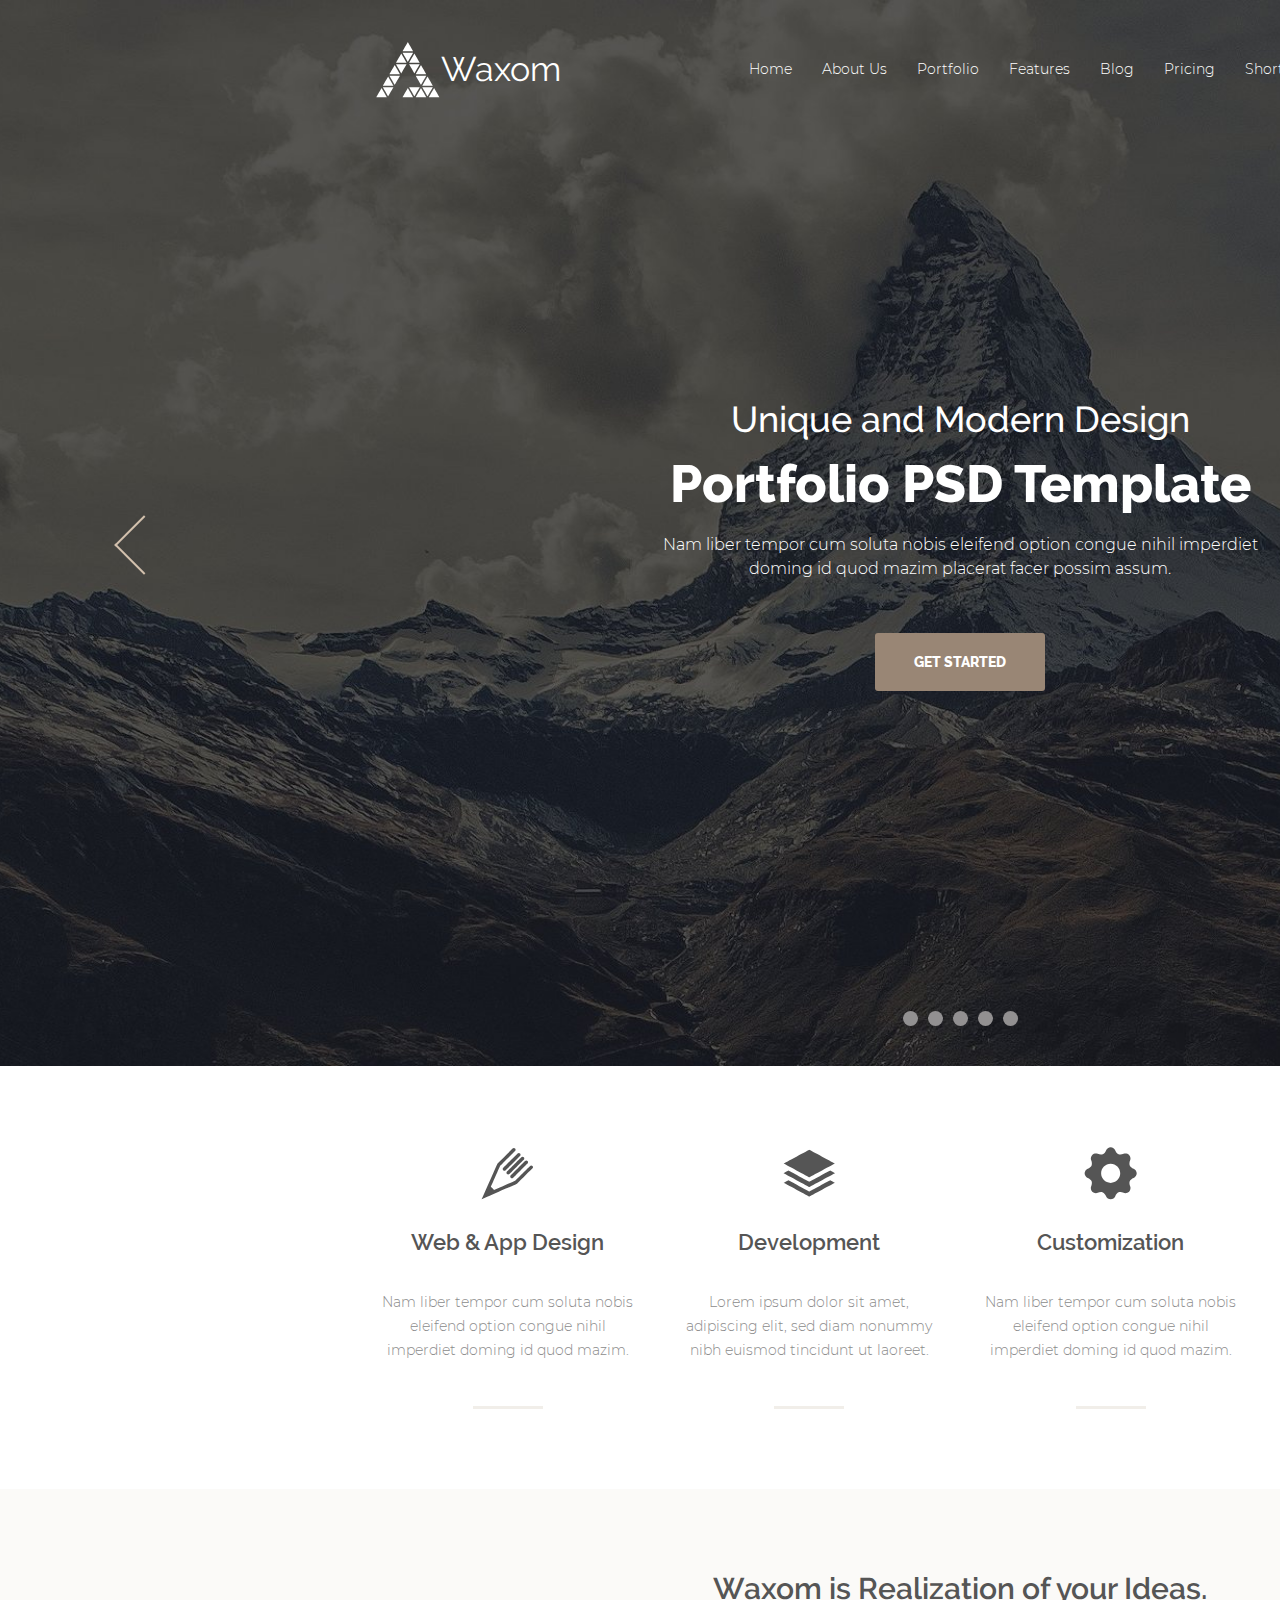
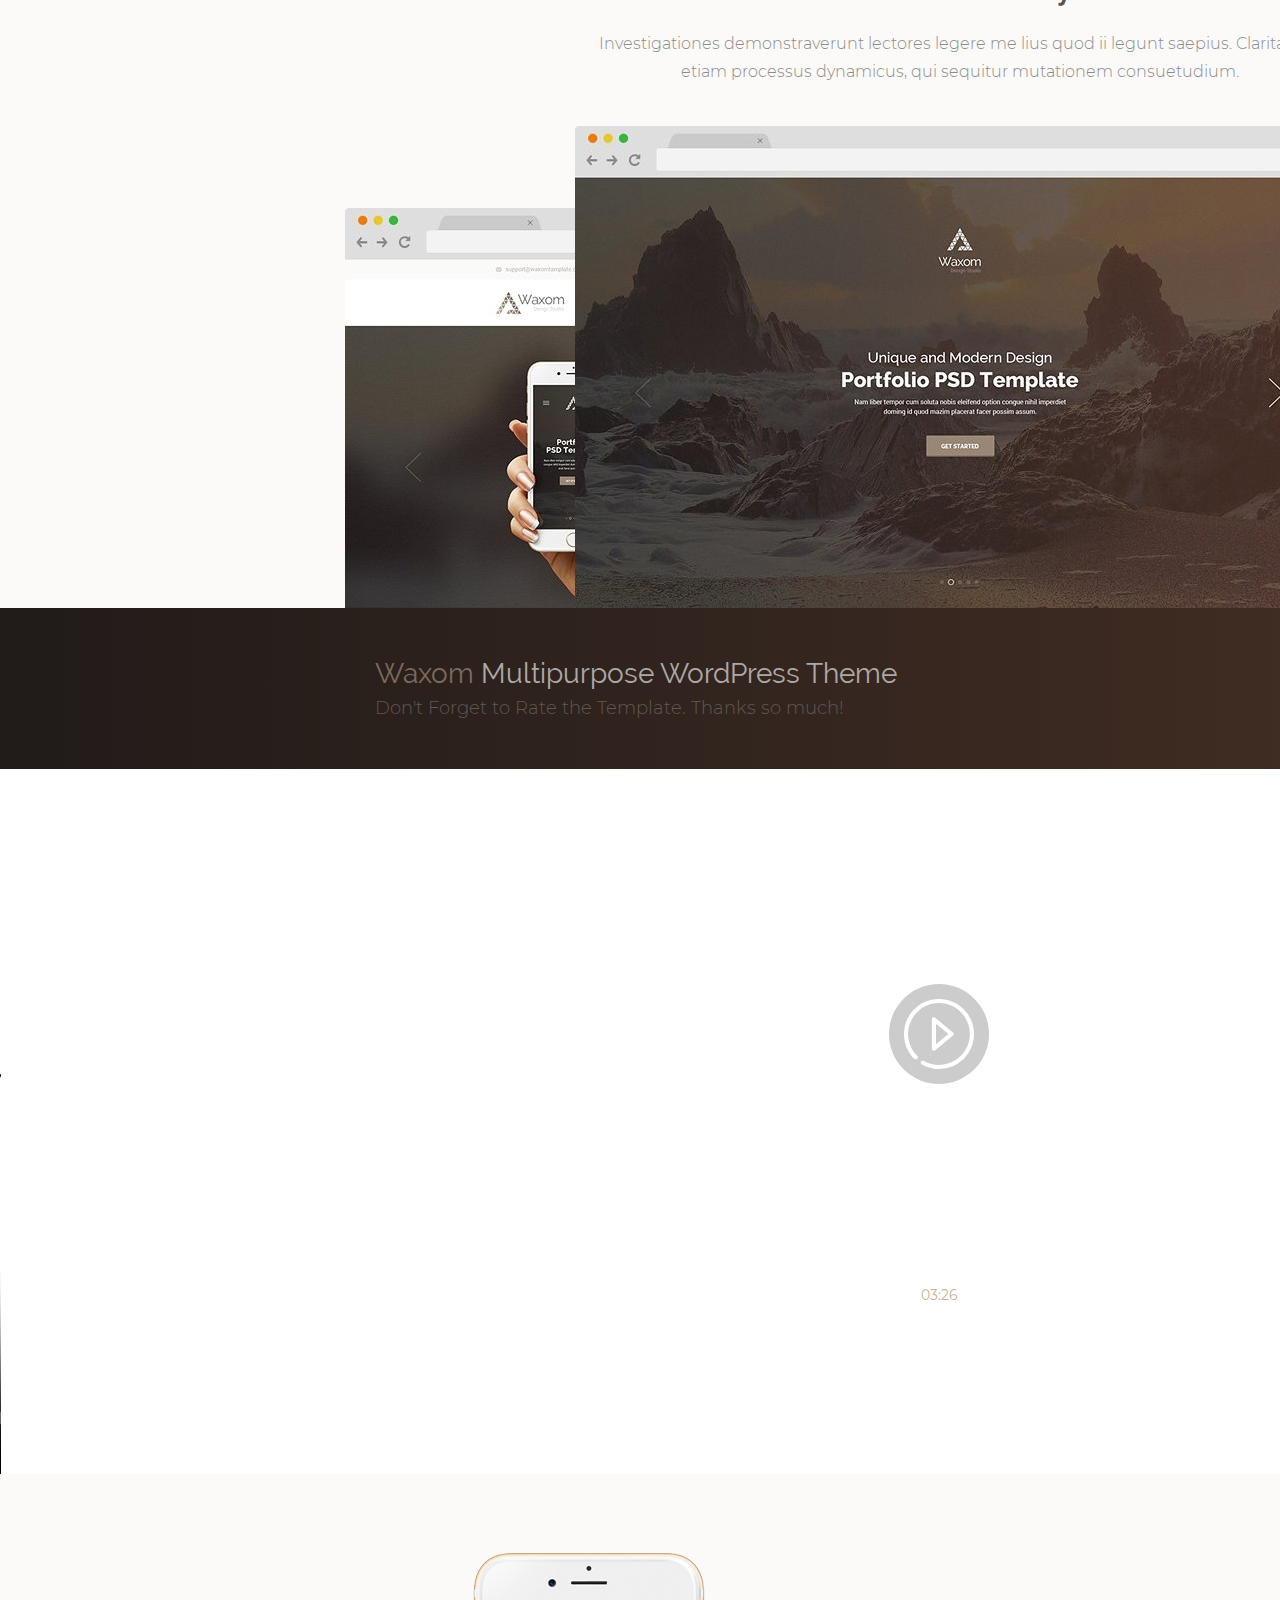
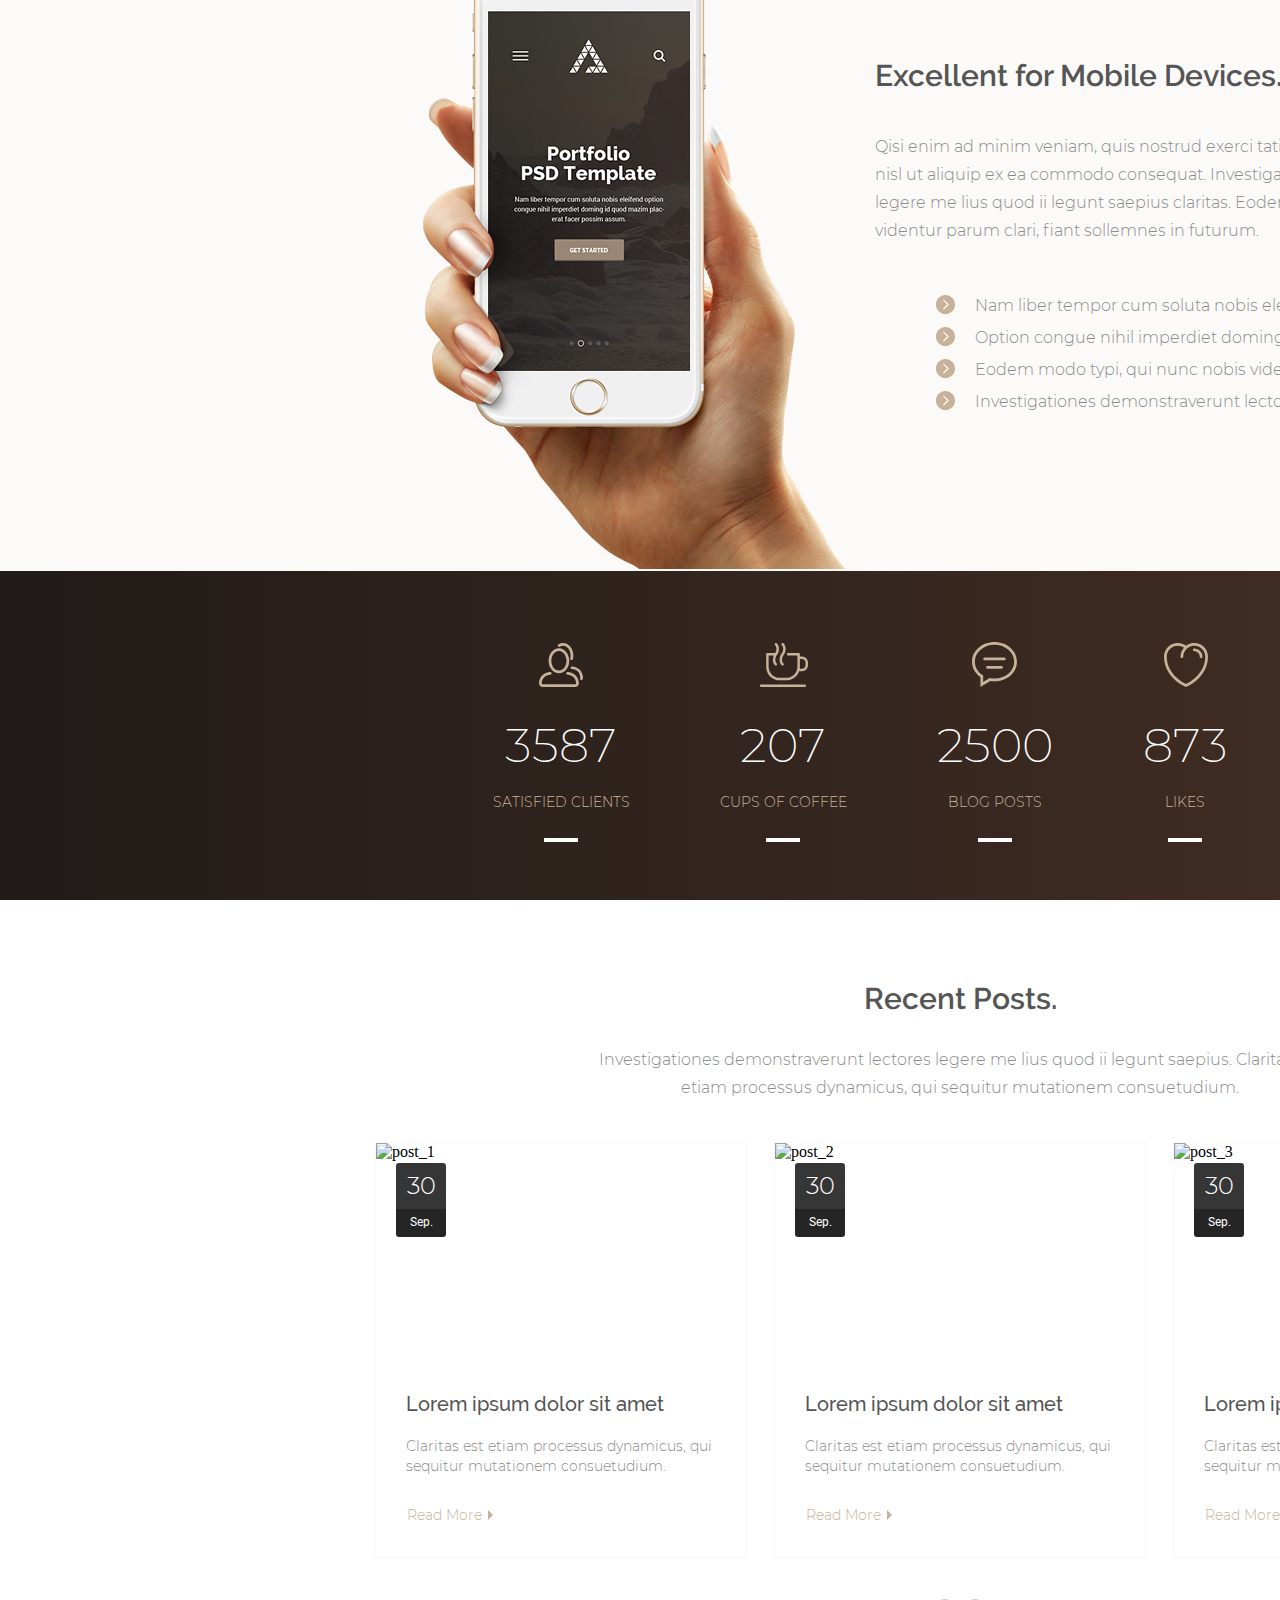
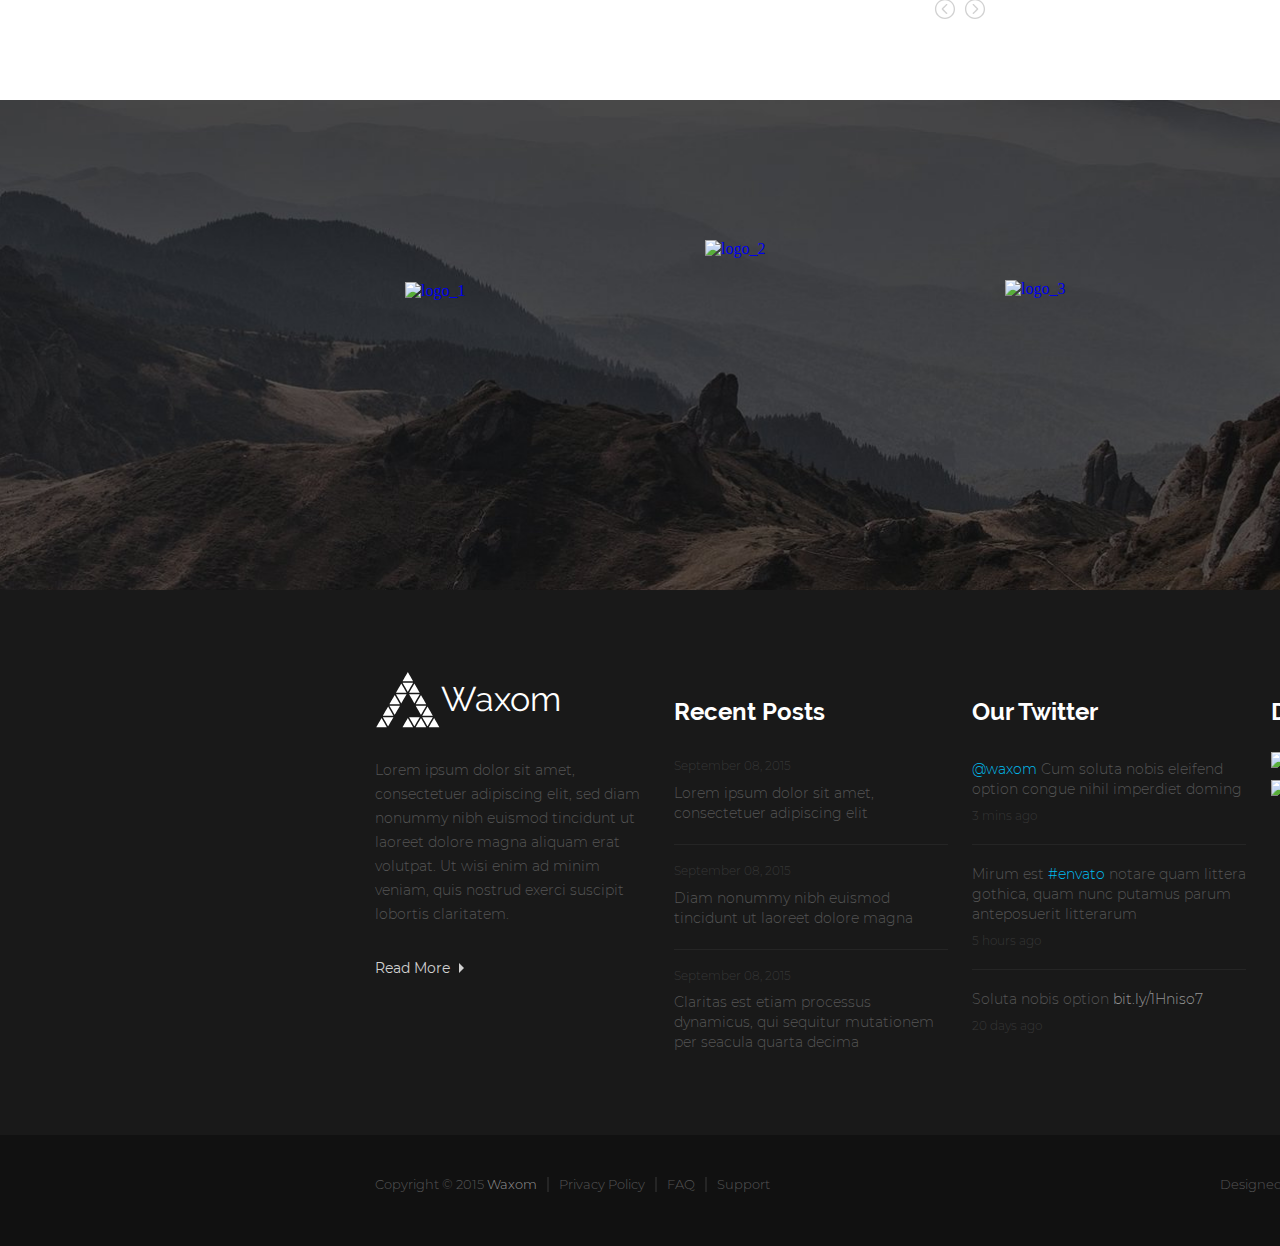
==== final_project/index.html @ 594fbe0d "hw_07 add block <main-video>" ====
<!DOCTYPE html>
<html lang="en">
<head>
    <meta charset="UTF-8">
    <meta name="viewport" content="width=device-width, initial-scale=1.0">
    <title>Waxom</title>
    <link rel="stylesheet" href="css/normalize.css">
    <link rel="stylesheet" href="css/all.min.css">    
    <link rel="stylesheet" href="css/style.css">       

</head>
<body>
    <header class="header">
        <section class="header_inner">
            <a href="index.html" class="header_inner_logo">
                <svg class="header_inner_logo_icon" xmlns="http://www.w3.org/2000/svg"
                    xmlns:xlink="http://www.w3.org/1999/xlink"
                    width="66" height="59 "  viewBox="0 0 66 59">
                    <path 
                    d="M38.107788,12.713295 C38.107788,12.713295 27.60028,12.713295 27.60028,12.713295 C27.60028,12.713295 32.854034,21.904587 32.854034,21.904587 C32.854034,21.904587 38.107788,12.713295 38.107788,12.713295 ZM26.286285,13.47979 C26.286285,13.47979 21.03241,22.671082 21.03241,22.671082 C21.03241,22.671082 31.54004,22.671082 31.54004,22.671082 C31.54004,22.671082 26.286285,13.47979 26.286285,13.47979 ZM44.67566,22.671082 C44.67566,22.671082 39.42169,13.47979 39.42169,13.47979 C39.42169,13.47979 34.16806,22.671082 34.16806,22.671082 C34.16806,22.671082 44.67566,22.671082 44.67566,22.671082 ZM34.16806,24.201576 C34.16806,24.201576 39.42169,33.38955 39.42169,33.38955 C39.42169,33.38955 44.67566,24.201576 44.67566,24.201576 C44.67566,24.201576 34.16806,24.201576 34.16806,24.201576 ZM21.03241,24.201576 C21.03241,24.201576 26.286285,33.38955 26.286285,33.38955 C26.286285,33.38955 31.54004,24.201576 31.54004,24.201576 C31.54004,24.201576 21.03241,24.201576 21.03241,24.201576 ZM14.464661,34.15396 C14.464661,34.15396 24.971344,34.15396 24.971344,34.15396 C24.971344,34.15396 19.718384,24.966827 19.718384,24.966827 C19.718384,24.966827 14.464661,34.15396 14.464661,34.15396 ZM51.243317,34.15396 C51.243317,34.15396 45.989685,24.966827 45.989685,24.966827 C45.989685,24.966827 40.73764,34.15396 40.73764,34.15396 C40.73764,34.15396 51.243317,34.15396 51.243317,34.15396 ZM32.854034,1.9935837 C32.854034,1.9935837 27.60028,11.184044 27.60028,11.184044 C27.60028,11.184044 38.107788,11.184044 38.107788,11.184044 C38.107788,11.184044 32.854034,1.9935837 32.854034,1.9935837 ZM45.989685,44.874092 C45.989685,44.874092 51.243317,35.68612 51.243317,35.68612 C51.243317,35.68612 40.73764,35.68612 40.73764,35.68612 C40.73764,35.68612 45.989685,44.874092 45.989685,44.874092 ZM19.718384,44.874092 C19.718384,44.874092 24.971344,35.68612 24.971344,35.68612 C24.971344,35.68612 14.464661,35.68612 14.464661,35.68612 C14.464661,35.68612 19.718384,44.874092 19.718384,44.874092 ZM7.897003,45.64142 C7.897003,45.64142 18.403687,45.64142 18.403687,45.64142 C18.403687,45.64142 13.150757,36.45096 13.150757,36.45096 C13.150757,36.45096 7.897003,45.64142 7.897003,45.64142 ZM57.811096,45.64142 C57.811096,45.64142 52.557343,36.45096 52.557343,36.45096 C52.557343,36.45096 47.303345,45.64142 47.303345,45.64142 C47.303345,45.64142 57.811096,45.64142 57.811096,45.64142 ZM47.303345,47.171913 C47.303345,47.171913 52.557343,56.359047 52.557343,56.359047 C52.557343,56.359047 57.811096,47.171913 57.811096,47.171913 C57.811096,47.171913 47.303345,47.171913 47.303345,47.171913 ZM34.16806,47.171913 C34.16806,47.171913 39.42169,56.359047 39.42169,56.359047 C39.42169,56.359047 44.67566,47.171913 44.67566,47.171913 C44.67566,47.171913 34.16806,47.171913 34.16806,47.171913 ZM13.150757,56.359047 C13.150757,56.359047 18.403687,47.171913 18.403687,47.171913 C18.403687,47.171913 7.897003,47.171913 7.897003,47.171913 C7.897003,47.171913 13.150757,56.359047 13.150757,56.359047 ZM1.3310547,57.127625 C1.3310547,57.127625 11.835815,57.127625 11.835815,57.127625 C11.835815,57.127625 6.582062,47.93924 6.582062,47.93924 C6.582062,47.93924 1.3310547,57.127625 1.3310547,57.127625 ZM27.60028,57.127625 C27.60028,57.127625 38.107788,57.127625 38.107788,57.127625 C38.107788,57.127625 32.854034,47.93924 32.854034,47.93924 C32.854034,47.93924 27.60028,57.127625 27.60028,57.127625 ZM40.73764,57.127625 C40.73764,57.127625 51.243317,57.127625 51.243317,57.127625 C51.243317,57.127625 45.989685,47.93924 45.989685,47.93924 C45.989685,47.93924 40.73764,57.127625 40.73764,57.127625 ZM59.12509,47.93924 C59.12509,47.93924 53.873047,57.127625 53.873047,57.127625 C53.873047,57.127625 64.377014,57.127625 64.377014,57.127625 C64.377014,57.127625 59.12509,47.93924 59.12509,47.93924 Z"/>
                </svg>               
                <span class="header_inner_logo_name">Waxom</span>
            </a>
            <nav class="header_inner_menu">
                <a href="index.html" class="header_inner_menu_item">Home</a>
                <a href="#" class="header_inner_menu_item">About Us</a>
                <a href="#" class="header_inner_menu_item">Portfolio</a>
                <a href="#" class="header_inner_menu_item">Features</a>
                <a href="#" class="header_inner_menu_item">Blog</a>
                <a href="#" class="header_inner_menu_item">Pricing</a>
                <a href="#" class="header_inner_menu_item">Shortcodes</a>
                <a href="#" class="header_inner_menu_item">Contact</a>
                <button class="header_inner_menu_cart"></button>
                
                <form class="header_inner_search" action="search" method="get">
                    <label class="header_inner_search_label" for="search"></label>
                    <input class="header_inner_search_field" type="search">
                </form>                
                              
            </nav>
        </section>
        <section class="carusel">
            <div class="carusel_inner">
                <a class="carusel_btn btn_left" href="#"></a>
                <div class="carusel_info">
                    <span class="carusel_subtitle">Unique and Modern Design</span>
                    <span class="carusel_title">Portfolio PSD Template</span>
                    <p class="carusel_text">Nam liber tempor cum soluta nobis eleifend option congue nihil imperdiet doming id quod mazim placerat facer possim assum.</p>
                    <a class="btn" href="#" target="_blanc">Get Started</a> 
                </div>
                <a class="carusel_btn btn_right" href="#"></a>           
                <div class="carusel_pagination">
                    <a href="#" class="carusel_pagination_item"></a>
                    <a href="#" class="carusel_pagination_item"></a>
                    <a href="#" class="carusel_pagination_item"></a>
                    <a href="#" class="carusel_pagination_item"></a>
                    <a href="#" class="carusel_pagination_item"></a>
                </div>
            </div>
        </section>
    </header>
    <main class="main">
        <section class="servises">
            <div class="servises_item"> 
                <svg class="servises_item_icon" xmlns="http://www.w3.org/2000/svg"
                     xmlns:xlink="http://www.w3.org/1999/xlink"
                     width="51" height="51"  viewBox="0 0 51 51">
                     <path d="M48.66797,18.469604 C48.043335,17.84729 47.039368,17.84729 46.419556,18.469604 C46.419556,18.469604 32.573364,32.313965 32.573364,32.313965 C32.573364,32.313965 13.105682,40.886597 13.105682,40.886597 C13.105682,40.886597 10.106628,37.88794 10.106628,37.88794 C10.106628,37.88794 18.683075,18.422241 18.683075,18.422241 C18.683075,18.422241 32.526978,4.5755615 32.526978,4.5755615 C33.148193,3.954834 33.148193,2.9499512 32.526978,2.3271484 C31.903992,1.7056885 30.898376,1.7056885 30.278564,2.3271484 C30.278564,2.3271484 16.010864,16.59143 16.010864,16.59143 C16.010864,16.59143 1.5342102,49.4635 1.5342102,49.4635 C1.5342102,49.4635 34.401733,34.98523 34.401733,34.98523 C34.401733,34.98523 48.66797,20.717163 48.66797,20.717163 C49.289185,20.099854 49.289185,19.090332 48.66797,18.469604 ZM28.49524,29.466064 C28.805054,29.773438 29.211182,29.931396 29.620056,29.931396 C30.027588,29.931396 30.433655,29.773438 30.745117,29.466064 C30.745117,29.466064 44.07672,16.134033 44.07672,16.134033 C44.699585,15.510498 44.699585,14.505493 44.07672,13.884766 C43.453796,13.260376 42.44983,13.260376 41.826904,13.884766 C41.826904,13.884766 28.49524,27.21643 28.49524,27.21643 C27.875427,27.836304 27.875427,28.843262 28.49524,29.466064 ZM25.015076,25.985474 C25.326477,26.293335 25.73413,26.449951 26.139954,26.449951 C26.549072,26.449951 26.954956,26.293335 27.264893,25.985474 C27.264893,25.985474 40.598022,12.652588 40.598022,12.652588 C41.219482,12.030273 41.219482,11.023193 40.598022,10.402954 C39.973755,9.780273 38.969788,9.780273 38.348145,10.402954 C38.348145,10.402954 25.015076,23.73462 25.015076,23.73462 C24.393677,24.35437 24.393677,25.36438 25.015076,25.985474 ZM21.53415,22.50232 C21.844849,22.813599 22.253052,22.96814 22.65921,22.96814 C23.065002,22.96814 23.473236,22.813599 23.783936,22.50232 C23.783936,22.50232 37.116516,9.172363 37.116516,9.172363 C37.73944,8.547607 37.73944,7.5422363 37.116516,6.9223633 C36.49524,6.29834 35.489502,6.29834 34.86664,6.9223633 C34.86664,6.9223633 21.53415,20.253174 21.53415,20.253174 C20.913513,20.873413 20.913513,21.882935 21.53415,22.50232 Z"/>
                </svg>               
                <span class="servises_item_title">Web & App Design</span>
                <p class="servises_item_text">Nam liber tempor cum soluta nobis eleifend option congue nihil imperdiet doming id quod mazim.</p>
            </div>
            <div class="servises_item dev">  
                <svg class="servises_item_icon" xmlns="http://www.w3.org/2000/svg"
                     xmlns:xlink="http://www.w3.org/1999/xlink"
                     width="46" height="42"  viewBox="0 0 46 42">
                     <path 
                     d="M22.850525,1.1054688 C22.850525,1.1054688 1.4135742,12.665649 1.4135742,12.665649 C1.4135742,12.665649 22.850525,24.22705 22.850525,24.22705 C22.850525,24.22705 44.287354,12.665649 44.287354,12.665649 C44.287354,12.665649 22.850525,1.1054688 22.850525,1.1054688 ZM22.850525,27.957764 C22.850525,27.957764 5.3987427,18.547974 5.3987427,18.547974 C5.3987427,18.547974 1.4135742,20.696655 1.4135742,20.696655 C1.4135742,20.696655 22.850525,32.253418 22.850525,32.253418 C22.850525,32.253418 44.287354,20.696655 44.287354,20.696655 C44.287354,20.696655 40.302307,18.547974 40.302307,18.547974 C40.302307,18.547974 22.850525,27.957764 22.850525,27.957764 ZM22.850525,35.98462 C22.850525,35.98462 5.3987427,26.57312 5.3987427,26.57312 C5.3987427,26.57312 1.4135742,28.720459 1.4135742,28.720459 C1.4135742,28.720459 22.850525,40.283203 22.850525,40.283203 C22.850525,40.283203 44.287354,28.720459 44.287354,28.720459 C44.287354,28.720459 40.302307,26.57312 40.302307,26.57312 C40.302307,26.57312 22.850525,35.98462 22.850525,35.98462 Z"/>
                </svg>              
                <span class="servises_item_title">Development</span>
                <p class="servises_item_text">Lorem ipsum dolor sit amet, adipiscing elit, sed diam nonummy nibh euismod tincidunt ut laoreet.</p>
            </div>
            <div class="servises_item custom">   
                <svg  class="servises_item_icon" xmlns="http://www.w3.org/2000/svg"
                     xmlns:xlink="http://www.w3.org/1999/xlink"
                     width="46" height="46"  viewBox="0 0 46 46">
                     <path d="M44.927124,22.849976 C44.927124,21.229736 43.76062,19.500732 42.321655,18.993042 C40.881714,18.483276 39.486572,17.23523 39.0813,16.25061 C38.675293,15.268921 38.78076,13.395752 39.4364,12.016846 C40.092407,10.637573 39.694946,8.590698 38.549683,7.442871 C37.404175,6.296631 35.35681,5.9014893 33.976685,6.557495 C32.597412,7.2143555 30.726929,7.321533 29.74585,6.914795 C28.764893,6.5097656 27.517456,5.1121826 27.005127,3.6730957 C26.493408,2.2340088 24.763916,1.0670166 23.143677,1.0670166 C21.523071,1.0670166 19.79419,2.2340088 19.281982,3.6730957 C18.770142,5.1121826 17.522217,6.508911 16.54126,6.914795 C15.559692,7.321533 13.689697,7.2143555 12.310425,6.557495 C10.931519,5.9014893 8.883301,6.296631 7.7374268,7.442871 C6.591797,8.590698 6.194824,10.637573 6.85083,12.016846 C7.507202,13.396606 7.61145,15.2664795 7.2039795,16.249878 C6.7960205,17.231567 5.4053955,18.483276 3.9660645,18.993042 C2.5263672,19.500732 1.3598633,21.229736 1.3598633,22.849976 C1.3598633,24.470703 2.5263672,26.198853 3.9660645,26.710693 C5.4053955,27.223022 6.7978516,28.474243 7.2058105,29.453857 C7.6136475,30.434326 7.507202,32.30432 6.85083,33.683105 C6.194824,35.061523 6.591797,37.10974 7.7374268,38.255127 C8.883301,39.4021 10.930298,39.799316 12.310425,39.142456 C13.69043,38.48645 15.559692,38.38098 16.54126,38.78894 C17.523193,39.196045 18.770142,40.593994 19.281982,42.03235 C19.79419,43.46814 21.523071,44.633423 23.143677,44.633423 C24.763916,44.633423 26.493408,43.46814 27.005127,42.03235 C27.517456,40.593994 28.763062,39.196533 29.744263,38.78601 C30.72522,38.37805 32.597412,38.48645 33.976685,39.142456 C35.355957,39.799316 37.404175,39.4021 38.549683,38.255127 C39.694946,37.10974 40.092407,35.061523 39.4364,33.683105 C38.78076,32.303833 38.673462,30.433105 39.078735,29.453125 C39.484863,28.471802 40.881714,27.223022 42.321655,26.710693 C43.76062,26.198853 44.927124,24.470703 44.927124,22.849976 ZM23.143677,30.841919 C18.723999,30.841919 15.1501465,27.270386 15.1501465,22.858765 C15.1501465,18.440063 18.723999,14.865112 23.143677,14.865112 C27.554443,14.865112 31.127808,18.440063 31.127808,22.858765 C31.127808,27.270386 27.554443,30.841919 23.143677,30.841919 Z"/>
                </svg>             
                <span class="servises_item_title">Customization</span>
                <p class="servises_item_text">Nam liber tempor cum soluta nobis eleifend option congue nihil imperdiet doming id quod mazim.</p>
            </div>
            <div class="servises_item marketing">  
                <svg class="servises_item_icon" xmlns="http://www.w3.org/2000/svg"
                     xmlns:xlink="http://www.w3.org/1999/xlink"
                     width="55" height="38"  viewBox="0 0 55 38">
                     <path d="M9.999756,14.245117 C11.002197,12.187012 13.474487,10.636963 15.741943,10.636963 C15.741943,10.636963 41.94873,10.636963 41.94873,10.636963 C41.94873,10.636963 41.94873,8.983032 41.94873,8.983032 C41.94873,7.6187744 40.841675,6.5008545 39.491333,6.5008545 C39.491333,6.5008545 28.674805,6.5008545 28.674805,6.5008545 C28.674805,6.5008545 28.674805,5.057617 28.674805,5.057617 C28.674805,3.0014648 27.019531,1.3347168 24.990967,1.3347168 C24.990967,1.3347168 18.700562,1.3347168 18.700562,1.3347168 C17.717041,1.3347168 16.793457,1.7227783 16.09375,2.4302979 C15.394165,3.1348877 15.012329,4.062622 15.012329,5.057617 C15.012329,5.057617 15.012329,6.5024414 15.012329,6.5024414 C15.012329,6.5024414 4.1956787,6.5024414 4.1956787,6.5024414 C2.8432617,6.5008545 1.7385254,7.6187744 1.7385254,8.983032 C1.7385254,8.983032 1.7385254,31.14746 1.7385254,31.14746 C1.7385254,31.14746 9.999756,14.245117 9.999756,14.245117 ZM17.469604,5.057617 C17.469604,4.7297363 17.60205,4.4173584 17.832153,4.1831055 C18.062622,3.9449463 18.37207,3.8154297 18.698242,3.8154297 C18.698242,3.8154297 24.988647,3.8154297 24.988647,3.8154297 C25.666992,3.8154297 26.217407,4.369995 26.217407,5.057617 C26.217407,5.057617 26.217407,6.5024414 26.217407,6.5024414 C26.217407,6.5024414 17.469604,6.5024414 17.469604,6.5024414 C17.469604,6.5024414 17.469604,5.057617 17.469604,5.057617 ZM42.921265,34.762695 C42.326294,35.98401 40.728516,36.983643 39.378418,36.983643 C39.378418,36.983643 4.0803223,36.983643 4.0803223,36.983643 C2.7302246,36.983643 2.1116943,35.981567 2.7109375,34.762695 C2.7109375,34.762695 12.203125,15.340698 12.203125,15.340698 C12.796265,14.117554 14.3914795,13.115112 15.741943,13.115112 C15.741943,13.115112 51.039795,13.115112 51.039795,13.115112 C52.39441,13.115112 53.008545,14.117554 52.411377,15.340698 C52.411377,15.340698 42.921265,34.762695 42.921265,34.762695 Z"/>
                </svg>              
                <span class="servises_item_title">Marketing</span>
                <p class="servises_item_text">Nam liber tempor cum soluta nobis eleifend option congue nihil imperdiet doming id quod mazim.</p>
            </div>
        </section>
        <section class="realization">
            <span class="realization_title">Waxom is Realization of your Ideas.</span>
            <p class="realization_text">Investigationes demonstraverunt lectores legere me lius quod ii legunt saepius. Claritas est etiam processus dynamicus, qui sequitur mutationem consuetudium.</p>
            <div class="realization_screen">
                <img class="realization_screen_item screen_left" src="img/realisation_left.jpg" alt="screen_1" width="770" height="400">
                <img class="realization_screen_item screen_center" src="img/realisation_center.jpg" alt="screen_2"width="770" height="482">
                <img class="realization_screen_item screen_right" src="img/realisation_right.jpg" alt="screen_3"width="770" height="400">
            </div>
        </section>
        <aside class="aside">
            <div class="aside_info">
                <span class="aside_info_title"> <span class="aside_info_title_name"> Waxom </span>  Multipurpose WordPress Theme</span>
                <span class="aside_info_suptitle">Don't Forget to Rate the Template. Thanks so much!</span>
            </div>
            <a class="button" href="#" target="_blank">Purchase Now</a>
        </aside>

        

        <section class="video">
            <video class="video-play" loop controls poster="/img/bg_video.jpg" src="/video/video_waxom_1.mp4" width="1920" height="705"></video>
            <div class="video-info">
                <button class="video-info-play-btn">
                    <svg class="video-info-play-btn-icon"
                         xmlns="http://www.w3.org/2000/svg"
                         xmlns:xlink="http://www.w3.org/1999/xlink"
                         width="70" height="70">
                      <path d="M31.253,18.653 L48.967,33.415 C49.437,33.807 49.709,34.386 49.709,34.997 C49.709,35.609 49.437,36.188 48.967,36.580 L31.253,51.343 C30.876,51.657 30.407,51.820 29.934,51.820 C29.638,51.820 29.339,51.755 29.060,51.626 C28.337,51.287 27.874,50.559 27.874,49.760 L27.874,20.235 C27.874,19.436 28.337,18.708 29.060,18.370 C29.783,18.030 30.640,18.141 31.253,18.653 ZM31.994,45.362 L44.431,34.997 L31.994,24.633 L31.994,45.362 ZM59.759,59.759 C53.033,66.484 44.026,69.998 34.937,69.998 C29.072,69.999 23.173,68.536 17.831,65.528 C16.839,64.970 16.488,63.713 17.046,62.722 C17.604,61.731 18.860,61.379 19.852,61.938 C31.870,68.703 47.082,66.611 56.845,56.845 C68.892,44.798 68.892,25.197 56.845,13.150 C44.798,1.101 25.196,1.102 13.150,13.150 C1.104,25.197 1.104,44.798 13.150,56.845 C13.955,57.650 13.955,58.954 13.150,59.759 C12.347,60.563 11.042,60.563 10.237,59.759 C-3.416,46.105 -3.416,23.890 10.237,10.236 C23.891,-3.416 46.104,-3.417 59.759,10.236 C73.412,23.890 73.412,46.105 59.759,59.759 Z"/>
                    </svg>
                  </button>
                <span class="video-info-title">Waxom Video Presentation</span>
                <p class="video-info-text">Investigationes demonstraverunt lectores legere me lius quod ii legunt saepius, qui sequitur mutationem consuetudium.</p>
                <span class="video-info-time">03:26</span>
            </div>
        </section>

        <section class="mobile">
            <span class="mobile-title">Excellent for Mobile Devices.</span>
            <p class="mobile-text">Qisi enim ad minim veniam, quis nostrud exerci tation ullamcorper suscipit lobortis nisl ut aliquip ex ea commodo consequat. Investigationes demonstraverunt lectores legere me lius quod ii legunt saepius claritas. Eodem modo typi, qui nunc nobis videntur parum clari, fiant sollemnes in futurum.</p>
            <ul class="mobile-list">
                <li class="mobile-list-item">Nam liber tempor cum soluta nobis eleifend option;</li>
                <li class="mobile-list-item">Option congue nihil imperdiet doming id quod mazim placerat facer;</li>
                <li class="mobile-list-item">Eodem modo typi, qui nunc nobis videntur parum futurum;</li>
                <li class="mobile-list-item">Investigationes demonstraverunt lectores</li>
            </ul>
        </section>

        <section class="count">
            <div class="count-item">
                <svg xmlns="http://www.w3.org/2000/svg"
                     xmlns:xlink="http://www.w3.org/1999/xlink"
                     width="46" height="47"  viewBox="0 0 46 47">
                     <path fill-rule="evenodd"  fill="#c7b299"
                     d="M20.937439,32.24951 C26.625366,32.24951 31.249939,26.620605 31.249939,19.702637 C31.249939,12.783691 26.625366,7.15625 20.937439,7.15625 C18.12439,7.15625 15.497803,8.501953 13.542847,10.943848 C11.660156,13.297852 10.623535,16.408203 10.624939,19.702637 C10.624939,26.62207 15.250183,32.24951 20.937439,32.24951 ZM20.937439,9.905762 C25.10675,9.905762 28.499939,14.300293 28.499939,19.702637 C28.499939,25.105957 25.10675,29.5 20.937439,29.5 C16.768127,29.5 13.374939,25.105957 13.372192,19.702637 C13.372192,14.300293 16.76538,9.905762 20.937439,9.905762 ZM29.598328,30.875 C28.838318,30.875 28.223328,31.489746 28.223328,32.24951 C28.223328,33.009766 28.838318,33.625 29.598328,33.625 C34.29944,33.625 38.125,37.450195 38.125,42.152832 C38.125,42.75537 37.6308,43.25 37.023804,43.25 C37.023804,43.25 4.8483276,43.25 4.8483276,43.25 C4.243469,43.25 3.749878,42.7583 3.749878,42.152832 C3.749878,37.450195 7.5741577,33.625 12.273804,33.625 C13.033936,33.625 13.648804,33.009766 13.648804,32.24951 C13.648804,31.489746 13.033936,30.875 12.273804,30.875 C6.057495,30.875 1.0,35.934082 1.0,42.152832 C1.0,44.274414 2.7268066,45.99951 4.8483276,45.99951 C4.8483276,45.99951 37.023804,45.99951 37.023804,45.99951 C39.14685,45.99951 40.875,44.274414 40.875,42.152832 C40.875,35.934082 35.815308,30.875 29.598328,30.875 ZM21.942566,5.6289062 C22.926758,5.044922 23.976196,4.7509766 25.062439,4.7509766 C29.23175,4.7509766 32.62494,9.145996 32.62494,14.546875 C32.62494,15.516113 32.51758,16.466309 32.30542,17.375 C32.1308,18.114258 32.590027,18.854004 33.328552,19.027344 C33.434753,19.05371 33.539307,19.063965 33.644043,19.063965 C34.268433,19.063965 34.83252,18.63623 34.981506,18.003906 C35.2406,16.888672 35.37494,15.726074 35.37494,14.546875 C35.37494,7.6289062 30.750427,2.0 25.062439,2.0 C23.498718,2.0 21.938477,2.4355469 20.544128,3.2607422 C19.889404,3.6469727 19.674011,4.491211 20.059937,5.1445312 C20.446716,5.7978516 21.29187,6.0146484 21.942566,5.6289062 ZM33.99994,25.375 C33.23993,25.375 32.62494,25.989746 32.62494,26.749512 C32.62494,27.509766 33.23993,28.124512 33.99994,28.124512 C38.700928,28.124512 42.25,32.04297 42.25,36.742676 C42.25,36.898438 42.220337,37.053223 42.155945,37.190918 C41.84845,37.88672 42.161316,38.697754 42.854248,39.006348 C43.03418,39.086914 43.224792,39.125 43.41284,39.125 C43.939148,39.125 44.441406,38.818848 44.669617,38.308105 C44.888428,37.813965 44.999878,37.287598 44.999878,36.739746 C44.999878,30.527344 40.21698,25.375 33.99994,25.375 Z"/>
                </svg>
                <span class="count-item-number">3587</span>
                <p class="count-item-text">Satisfied Clients</p>
            </div>
            <div class="count-item">
                <svg xmlns="http://www.w3.org/2000/svg"
                     xmlns:xlink="http://www.w3.org/1999/xlink"
                     width="51" height="47"  viewBox="0 0 51 47">
                    <path fill-rule="evenodd"  fill="#c7b299"
                    d="M48.043335,44.748535 C48.043335,45.439453 47.490845,45.99951 46.809326,45.99951 C46.809326,45.99951 3.2338867,45.99951 3.2338867,45.99951 C2.5524902,45.99951 2.0,45.439453 2.0,44.748535 C2.0,44.058105 2.5524902,43.498047 3.2338867,43.498047 C3.2338867,43.498047 46.809326,43.498047 46.809326,43.498047 C47.490845,43.498047 48.043335,44.058105 48.043335,44.748535 ZM23.769165,24.21289 C24.006958,24.437988 24.309082,24.549316 24.6109,24.549316 C24.940918,24.549316 25.270264,24.416016 25.513367,24.151855 C25.97821,23.646484 25.951294,22.855469 25.453064,22.38379 C23.337524,20.382324 23.7901,16.313965 25.608215,14.01416 C28.075134,10.893555 28.618164,5.3305664 25.452942,2.336914 C24.954773,1.8657227 24.173706,1.8930664 23.70874,2.3984375 C23.243896,2.9033203 23.270996,3.6953125 23.76941,4.166504 C25.6698,5.963867 25.627441,9.98877 23.682434,12.449707 C22.403992,14.066895 21.639893,16.234375 21.585876,18.396484 C21.52649,20.759277 22.302002,22.824707 23.769165,24.21289 ZM49.99994,21.614258 C49.99994,21.614258 49.99994,24.01416 49.99994,24.01416 C49.99994,27.45459 47.23938,30.25293 43.845886,30.25293 C43.845886,30.25293 41.09131,30.25293 41.09131,30.25293 C39.221313,35.523926 34.240173,39.30371 28.40503,39.30371 C28.40503,39.30371 21.63861,39.30371 21.63861,39.30371 C14.207886,39.30371 8.162537,33.175293 8.162537,25.642578 C8.162537,25.642578 8.162537,13.231934 8.162537,13.231934 C8.162537,12.541016 8.715027,11.980957 9.396545,11.980957 C9.396545,11.980957 17.311829,11.980957 17.311829,11.980957 C18.918457,9.504883 18.846619,5.8535156 17.062805,4.166504 C16.564636,3.6948242 16.537659,2.9033203 17.002502,2.3984375 C17.467468,1.8930664 18.248413,1.8657227 18.746582,2.3374023 C21.91101,5.3305664 21.368164,10.893555 18.901978,14.01416 C17.08319,16.314453 16.630432,20.382324 18.746582,22.38379 C19.244873,22.855469 19.271973,23.646484 18.807129,24.151855 C18.342163,24.657227 17.561218,24.68457 17.062927,24.213379 C15.595459,22.824707 14.819885,20.759277 14.878906,18.396484 C14.91272,17.049316 15.222168,15.700195 15.76001,14.48291 C15.76001,14.48291 10.630432,14.48291 10.630432,14.48291 C10.630432,14.48291 10.630432,25.642578 10.630432,25.642578 C10.630432,31.795898 15.568787,36.801758 21.63861,36.801758 C21.63861,36.801758 28.40503,36.801758 28.40503,36.801758 C34.474854,36.801758 39.413208,31.79541 39.413208,25.642578 C39.413208,25.642578 39.413208,14.48291 39.413208,14.48291 C39.413208,14.48291 30.134949,14.48291 30.134949,14.48291 C29.45343,14.48291 28.90094,13.922852 28.90094,13.231934 C28.90094,12.541016 29.45343,11.980957 30.134949,11.980957 C30.134949,11.980957 40.647278,11.980957 40.647278,11.980957 C41.328613,11.980957 41.881165,12.541016 41.881165,13.231934 C41.881165,13.231934 41.881165,15.375 41.881165,15.375 C41.881165,15.375 43.84601,15.375 43.84601,15.375 C47.239136,15.375 49.99994,18.173828 49.99994,21.614258 ZM47.53192,21.614258 C47.53192,19.55371 45.878357,17.876953 43.845886,17.876953 C43.845886,17.876953 41.881042,17.876953 41.881042,17.876953 C41.881042,17.876953 41.881042,27.751465 41.881042,27.751465 C41.881042,27.751465 43.845886,27.751465 43.845886,27.751465 C45.878357,27.751465 47.53192,26.074707 47.53192,24.01416 C47.53192,24.01416 47.53192,21.614258 47.53192,21.614258 Z"/>
                </svg>
                <span class="count-item-number">207</span>
                <p class="count-item-text">Cups of coffee</p>
            </div>
            <div class="count-item">
                <svg xmlns="http://www.w3.org/2000/svg"
                     xmlns:xlink="http://www.w3.org/1999/xlink"
                     width="47" height="47"  viewBox="0 0 46 46">
                     <path fill-rule="evenodd"  fill="#c7b299"
                     d="M29.872864,24.373535 C29.872864,24.373535 16.125488,24.373535 16.125488,24.373535 C15.366577,24.373535 14.750732,24.989746 14.750732,25.748535 C14.750732,26.507812 15.366577,27.123535 16.125488,27.123535 C16.125488,27.123535 29.872864,27.123535 29.872864,27.123535 C30.632141,27.123535 31.247498,26.507812 31.247498,25.748535 C31.247498,24.989746 30.632141,24.373535 29.872864,24.373535 ZM32.622192,16.125977 C32.622192,16.125977 13.376099,16.125977 13.376099,16.125977 C12.617126,16.125977 12.001282,16.74121 12.001282,17.500488 C12.001282,18.259277 12.617126,18.875 13.376099,18.875 C13.376099,18.875 32.622192,18.875 32.622192,18.875 C33.38159,18.875 33.99695,18.259277 33.99695,17.500488 C33.99695,16.74121 33.38159,16.125977 32.622192,16.125977 ZM22.999268,1.003418 C10.852051,1.003418 1.003418,9.619629 1.003418,20.249512 C1.003418,26.324707 4.227234,31.733398 9.251648,35.260742 C9.251648,35.260742 9.251648,44.995117 9.251648,44.995117 C9.251648,44.995117 18.887451,39.148438 18.887451,39.148438 C20.22113,39.368164 21.592834,39.496094 22.999268,39.496094 C35.148132,39.496094 44.9953,30.878906 44.9953,20.249512 C44.9953,9.619629 35.148132,1.003418 22.999268,1.003418 ZM22.999268,36.74707 C21.393433,36.74707 19.843018,36.56006 18.352661,36.242188 C18.352661,36.242188 11.880127,40.132812 11.880127,40.132812 C11.880127,40.132812 11.966858,33.756348 11.966858,33.756348 C7.005371,30.77246 3.7527466,25.839355 3.7527466,20.249512 C3.7527466,11.13916 12.36969,3.7524414 22.999268,3.7524414 C33.628662,3.7524414 42.24585,11.13916 42.24585,20.249512 C42.24585,29.360352 33.628662,36.74707 22.999268,36.74707 Z"/>
                </svg>
                <span class="count-item-number">2500</span>
                <p class="count-item-text">Blog posts</p>
            </div>
            <div class="count-item">
                <svg xmlns="http://www.w3.org/2000/svg"
                     xmlns:xlink="http://www.w3.org/1999/xlink"
                     width="47" height="47"  viewBox="0 0 47 47">
                     <path fill-rule="evenodd"  fill="#c7b299"
                     d="M32.25,2.0 C31.825562,2.0 31.402588,2.025879 30.9823,2.0644531 C30.82788,2.0786133 30.67627,2.100586 30.523071,2.1206055 C30.26538,2.1518555 30.010254,2.190918 29.755005,2.237793 C29.567017,2.272461 29.383057,2.3105469 29.203247,2.3520508 C28.992432,2.3999023 28.782837,2.4560547 28.573486,2.5136719 C28.374634,2.569336 28.177368,2.6225586 27.982666,2.6860352 C27.80542,2.7436523 27.633545,2.8134766 27.458862,2.878418 C26.999634,3.0507812 26.55127,3.244629 26.11621,3.4614258 C26.030273,3.503418 25.940308,3.5424805 25.855713,3.588379 C25.62732,3.7089844 25.407104,3.8432617 25.184204,3.975586 C25.063354,4.050293 24.939941,4.120117 24.819092,4.198242 C24.603638,4.3359375 24.39746,4.4833984 24.191406,4.631836 C24.128906,4.677246 24.06311,4.7182617 23.999878,4.76416 C21.622559,2.9746094 18.734985,2.0 15.75,2.0 C8.167969,2.0 1.9998779,8.166504 1.9998779,15.75 C1.9998779,28.194336 10.002197,39.45215 23.405884,45.862793 C23.594482,45.9541 23.797852,45.99951 23.999878,45.99951 C24.202148,45.99951 24.405518,45.9541 24.594116,45.862793 C37.99707,39.45215 45.999878,28.194336 45.999878,15.75 C45.999878,8.166504 39.8313,2.0 32.25,2.0 ZM23.999878,43.097168 C11.934448,37.10791 4.749878,26.927246 4.749878,15.75 C4.749878,9.68457 9.684692,4.75 15.75,4.75 C17.968872,4.75 20.118042,5.4345703 21.940186,6.6831055 C19.805054,9.106934 18.5,12.274902 18.5,15.75 C18.5,16.5083 19.114258,17.124512 19.875,17.124512 C20.63562,17.124512 21.249878,16.5083 21.249878,15.75 C21.249878,12.476074 22.696167,9.538574 24.97351,7.5234375 C25.184204,7.3344727 25.404541,7.1572266 25.62732,6.9868164 C25.678467,6.951172 25.728027,6.911621 25.779053,6.8740234 C25.997925,6.7148438 26.22229,6.5620117 26.451782,6.42041 C26.515015,6.380371 26.578003,6.3408203 26.642578,6.303711 C26.864014,6.17041 27.090942,6.0463867 27.320557,5.930664 C27.399902,5.8911133 27.481812,5.852539 27.562378,5.813965 C27.78247,5.709961 28.005493,5.6103516 28.2323,5.5214844 C28.331787,5.4814453 28.433838,5.4453125 28.53711,5.408203 C28.750732,5.331543 28.965454,5.258789 29.183105,5.1953125 C29.315918,5.158203 29.444946,5.125 29.577759,5.0932617 C29.775146,5.0439453 29.96997,4.992676 30.171387,4.953125 C30.35254,4.919922 30.536499,4.895508 30.719238,4.869629 C30.875,4.845703 31.030762,4.819336 31.189087,4.8032227 C31.538208,4.770508 31.8927,4.75 32.25,4.75 C38.315186,4.75 43.249878,9.68457 43.249878,15.75 C43.249878,26.927246 36.066162,37.10791 23.999878,43.097168 ZM32.25,7.4995117 C31.48999,7.4995117 30.875,8.116211 30.875,8.874512 C30.875,9.633301 31.48999,10.25 32.25,10.25 C35.283325,10.25 37.75,12.716309 37.75,15.75 C37.75,16.5083 38.36499,17.124512 39.125,17.124512 C39.884888,17.124512 40.5,16.5083 40.5,15.75 C40.5,11.200195 36.799316,7.4995117 32.25,7.4995117 Z"/>
                </svg>
                <span class="count-item-number">873</span>
                <p class="count-item-text">Likes</p>
            </div>
            <div class="count-item">
                <svg xmlns="http://www.w3.org/2000/svg"
                     xmlns:xlink="http://www.w3.org/1999/xlink"
                     width="57" height="47"  viewBox="0 0 56 46">
                     <path fill-rule="evenodd"  fill="#c7b299"
                     d="M53.31018,41.61133 C53.31018,41.61133 2.690796,41.61133 2.690796,41.61133 C1.7593994,41.61133 1.0032959,42.36914 1.0032959,43.30371 C1.0032959,44.237305 1.7593994,44.995117 2.690796,44.995117 C2.690796,44.995117 53.31018,44.995117 53.31018,44.995117 C54.241943,44.995117 54.998413,44.237305 54.998413,43.30371 C54.998413,42.36914 54.241943,41.61133 53.31018,41.61133 ZM29.6875,7.7714844 C29.6875,7.7714844 29.6875,4.387207 29.6875,4.387207 C29.6875,4.387207 33.062622,4.387207 33.062622,4.387207 C33.99353,4.387207 34.750122,3.6293945 34.750122,2.694336 C34.750122,1.7612305 33.99353,1.003418 33.062622,1.003418 C33.062622,1.003418 22.938843,1.003418 22.938843,1.003418 C22.007324,1.003418 21.25122,1.7612305 21.25122,2.694336 C21.25122,3.6293945 22.007324,4.387207 22.938843,4.387207 C22.938843,4.387207 26.313599,4.387207 26.313599,4.387207 C26.313599,4.387207 26.301392,7.9101562 26.313599,7.7714844 C12.193848,8.648926 1.0032959,20.46289 1.0032959,34.84326 C1.0032959,36.217285 1.0032959,35.601074 1.0032959,36.535156 C1.0032959,37.46924 1.7593994,38.22705 2.690796,38.22705 C2.690796,38.22705 53.31018,38.22705 53.31018,38.22705 C54.241943,38.22705 54.998413,37.46924 54.998413,36.535156 C54.998413,35.601074 54.998413,36.32373 54.998413,34.84326 C54.998413,20.46289 43.807617,8.648926 29.6875,7.7714844 ZM4.3779297,34.84326 C4.3779297,21.760742 14.954102,11.155273 28.00061,11.155273 C41.04773,11.155273 51.62329,21.760742 51.62329,34.84326 C51.62329,34.84326 4.3779297,34.84326 4.3779297,34.84326 Z"/>
                </svg>
                <span class="count-item-number">900</span>
                <p class="count-item-text">We launched</p>
            </div>
        </section>


        <section class="post">
            <span class="post-title">Recent Posts.</span>
            <p class="post-text"> Investigationes demonstraverunt lectores legere me lius quod ii legunt saepius. Claritas est etiam processus dynamicus, qui sequitur mutationem consuetudium. </p>
            <div class="post-inner">
                <div class="post-item">
                    <div class="post-item-wrap">
                        <span class="post-item-wrap-day">30</span>
                        <span class="post-item-wrap-month">Sep.</span> 
                    </div>
                    <img class="post-item-img"src="/img/posts_1.jpg" alt="post_1" width="370" height="220">
                    <div class="post-item-pagination">
                        <a href="#" class="post-item-pagination-link"></a>
                        <a href="#" class="post-item-pagination-link"></a>
                        <a href="#" class="post-item-pagination-link"></a>
                        <a href="#" class="post-item-pagination-link"></a>
                        <a href="#" class="post-item-pagination-link"></a>
                    </div>
                    <span class="post-item-title">Lorem ipsum dolor sit amet</span>
                    <p class="post-item-text">Claritas est etiam processus dynamicus, qui sequitur mutationem consuetudium.</p>
                    <button class="post-item-btn">Read More</button>
                </div>
                <div class="post-item">
                    <div class="post-item-wrap">
                        <span class="post-item-wrap-day">30</span>
                        <span class="post-item-wrap-month">Sep.</span> 
                    </div>
                    <img class="post-item-img"src="/img/posts_2.jpg" alt="post_2" width="370" height="220">

                    <span class="post-item-title">Lorem ipsum dolor sit amet</span>
                    <p class="post-item-text">Claritas est etiam processus dynamicus, qui sequitur mutationem consuetudium.</p>
                    <button class="post-item-btn btn_no_border">Read More</button>
                </div>
                <div class="post-item">
                    <div class="post-item-wrap">
                        <span class="post-item-wrap-day">30</span>
                        <span class="post-item-wrap-month">Sep.</span> 
                    </div>
                    <img class="post-item-img"src="/img/posts_3.jpg" alt="post_3" width="370" height="220">

                    <span class="post-item-title">Lorem ipsum dolor sit amet</span>
                    <p class="post-item-text">Claritas est etiam processus dynamicus, qui sequitur mutationem consuetudium.</p>
                    <button class="post-item-btn">Read More</button>
                </div>
            </div>
            <div class="post-nav">
                <button class="post-nav-arrow-left"></button>
                <button class="post-nav-arrow-right"></button>
            </div>
        </section>
        <section class="partners">
            <a href="#" class="partners-logo" target="_blanck">
                <img class="partners-logo-item" src="/img/logo_01.png" alt="logo_1" width="210" height="127">
            </a>
            <a href="#" class="partners-logo" target="_blanck">
                <img class="partners-logo-item" src="/img/logo_02.png" alt="logo_2" width="210" height="210">
            </a>
            <a href="#" class="partners-logo" target="_blanck">
                <img class="partners-logo-item" src="/img/logo_03.png" alt="logo_3" width="210" height="130">
            </a>
            <a href="#" class="partners-logo" target="_blanck">
                <img class="partners-logo-item" src="/img/logo_04.png" alt="logo_4" width="210" height="164">
            </a>
            
            
            
            
        </section>
    </main>




    <footer class="footer">
        <section class="information"> 
            <div class="information-logo">
                <a href="index.html" class="information-logo-link">
                    <svg class="information-logo-link-icon" xmlns="http://www.w3.org/2000/svg"
                        xmlns:xlink="http://www.w3.org/1999/xlink"
                        width="66" height="59 "  viewBox="0 0 66 59">
                        <path 
                        d="M38.107788,12.713295 C38.107788,12.713295 27.60028,12.713295 27.60028,12.713295 C27.60028,12.713295 32.854034,21.904587 32.854034,21.904587 C32.854034,21.904587 38.107788,12.713295 38.107788,12.713295 ZM26.286285,13.47979 C26.286285,13.47979 21.03241,22.671082 21.03241,22.671082 C21.03241,22.671082 31.54004,22.671082 31.54004,22.671082 C31.54004,22.671082 26.286285,13.47979 26.286285,13.47979 ZM44.67566,22.671082 C44.67566,22.671082 39.42169,13.47979 39.42169,13.47979 C39.42169,13.47979 34.16806,22.671082 34.16806,22.671082 C34.16806,22.671082 44.67566,22.671082 44.67566,22.671082 ZM34.16806,24.201576 C34.16806,24.201576 39.42169,33.38955 39.42169,33.38955 C39.42169,33.38955 44.67566,24.201576 44.67566,24.201576 C44.67566,24.201576 34.16806,24.201576 34.16806,24.201576 ZM21.03241,24.201576 C21.03241,24.201576 26.286285,33.38955 26.286285,33.38955 C26.286285,33.38955 31.54004,24.201576 31.54004,24.201576 C31.54004,24.201576 21.03241,24.201576 21.03241,24.201576 ZM14.464661,34.15396 C14.464661,34.15396 24.971344,34.15396 24.971344,34.15396 C24.971344,34.15396 19.718384,24.966827 19.718384,24.966827 C19.718384,24.966827 14.464661,34.15396 14.464661,34.15396 ZM51.243317,34.15396 C51.243317,34.15396 45.989685,24.966827 45.989685,24.966827 C45.989685,24.966827 40.73764,34.15396 40.73764,34.15396 C40.73764,34.15396 51.243317,34.15396 51.243317,34.15396 ZM32.854034,1.9935837 C32.854034,1.9935837 27.60028,11.184044 27.60028,11.184044 C27.60028,11.184044 38.107788,11.184044 38.107788,11.184044 C38.107788,11.184044 32.854034,1.9935837 32.854034,1.9935837 ZM45.989685,44.874092 C45.989685,44.874092 51.243317,35.68612 51.243317,35.68612 C51.243317,35.68612 40.73764,35.68612 40.73764,35.68612 C40.73764,35.68612 45.989685,44.874092 45.989685,44.874092 ZM19.718384,44.874092 C19.718384,44.874092 24.971344,35.68612 24.971344,35.68612 C24.971344,35.68612 14.464661,35.68612 14.464661,35.68612 C14.464661,35.68612 19.718384,44.874092 19.718384,44.874092 ZM7.897003,45.64142 C7.897003,45.64142 18.403687,45.64142 18.403687,45.64142 C18.403687,45.64142 13.150757,36.45096 13.150757,36.45096 C13.150757,36.45096 7.897003,45.64142 7.897003,45.64142 ZM57.811096,45.64142 C57.811096,45.64142 52.557343,36.45096 52.557343,36.45096 C52.557343,36.45096 47.303345,45.64142 47.303345,45.64142 C47.303345,45.64142 57.811096,45.64142 57.811096,45.64142 ZM47.303345,47.171913 C47.303345,47.171913 52.557343,56.359047 52.557343,56.359047 C52.557343,56.359047 57.811096,47.171913 57.811096,47.171913 C57.811096,47.171913 47.303345,47.171913 47.303345,47.171913 ZM34.16806,47.171913 C34.16806,47.171913 39.42169,56.359047 39.42169,56.359047 C39.42169,56.359047 44.67566,47.171913 44.67566,47.171913 C44.67566,47.171913 34.16806,47.171913 34.16806,47.171913 ZM13.150757,56.359047 C13.150757,56.359047 18.403687,47.171913 18.403687,47.171913 C18.403687,47.171913 7.897003,47.171913 7.897003,47.171913 C7.897003,47.171913 13.150757,56.359047 13.150757,56.359047 ZM1.3310547,57.127625 C1.3310547,57.127625 11.835815,57.127625 11.835815,57.127625 C11.835815,57.127625 6.582062,47.93924 6.582062,47.93924 C6.582062,47.93924 1.3310547,57.127625 1.3310547,57.127625 ZM27.60028,57.127625 C27.60028,57.127625 38.107788,57.127625 38.107788,57.127625 C38.107788,57.127625 32.854034,47.93924 32.854034,47.93924 C32.854034,47.93924 27.60028,57.127625 27.60028,57.127625 ZM40.73764,57.127625 C40.73764,57.127625 51.243317,57.127625 51.243317,57.127625 C51.243317,57.127625 45.989685,47.93924 45.989685,47.93924 C45.989685,47.93924 40.73764,57.127625 40.73764,57.127625 ZM59.12509,47.93924 C59.12509,47.93924 53.873047,57.127625 53.873047,57.127625 C53.873047,57.127625 64.377014,57.127625 64.377014,57.127625 C64.377014,57.127625 59.12509,47.93924 59.12509,47.93924 Z"/>
                    </svg>               
                    <span class="information-logo-link-name">Waxom</span>
                </a>
                <p class="information-logo-text">Lorem ipsum dolor sit amet, consectetuer adipiscing elit, sed diam nonummy nibh euismod tincidunt ut laoreet dolore magna aliquam erat volutpat. Ut wisi enim ad minim veniam, quis nostrud exerci suscipit lobortis claritatem.</p>
                <button class="information-logo-btn btn_no_border">Read More </button>
            </div>
            <div class="information-posts">
                <span class="information-posts-title">Recent Posts</span>
                <a href="#" class="information-posts-item">
                    <time class="information-posts-item-data"> September 08, 2015</time>
                    <p  class="information-posts-item-text">Lorem ipsum dolor sit amet, consectetuer adipiscing elit</p>
                </a>
                <a href="#" class="information-posts-item">
                    <time class="information-posts-item-data">September 08, 2015</time>
                    <p  class="information-posts-item-text">Diam nonummy nibh euismod tincidunt ut laoreet dolore magna</p>
                </a>
                <a href="#" class="information-posts-item">
                    <time class="information-posts-item-data">September 08, 2015</time>
                    <p  class="information-posts-item-text">Claritas est etiam processus dynamicus, qui sequitur mutationem per seacula quarta decima</p>
                </a>

            </div>
            <div class="information-twitter">
                <span class="information-twitter-title">Our Twitter</span>
                <a href="#" class="information-twitter-item">
                    <p class="information-twitter-item-text"> <span class="information-twitter-item-text-link">@waxom </span>Cum soluta nobis eleifend option congue nihil imperdiet doming</p>
                    <span class="information-twitter-item-time">3 mins ago</span>
                </a>
                <a href="#" class="information-twitter-item">
                    <p class="information-twitter-item-text"> Mirum est <span class="information-twitter-item-text-link">#envato</span> notare quam littera gothica, quam nunc putamus parum anteposuerit litterarum</p>
                    <span class="information-twitter-item-time">5 hours ago</span>
                </a>
                <a href="#" class="information-twitter-item">
                    <p class="information-twitter-item-text"> Soluta nobis option <span class="information-twitter-item-text-link_info">bit.ly/1Hniso7</span></p>
                    <span class="information-twitter-item-time">20 days ago</span>
                </a>
            </div>
            <div class="information-dribbble">
                <span class="information-dribbble-title">Dribbble Widget</span>
                <div class="information-dribbble-img">
                    <img src="/img/dribbble_1.jpg" alt="dribbble_1" class="information-dribbble-img-photo">
                    <img src="/img/dribbble_2.jpg" alt="dribbble_2" class="information-dribbble-img-photo">
                    <img src="/img/dribbble_3.jpg" alt="dribbble_3" class="information-dribbble-img-photo">
                    <img src="/img/dribbble_4.jpg" alt="dribbble_4" class="information-dribbble-img-photo">
                </div>
            </div>
        </section>
       <section class="copyright">
            <div class="copyright-link">
                <a href="#" class="copyright-link-item">Copyright &copy 2015 <span class="copyright-link-item-main">Waxom</span></a>
                <a href="#" class="copyright-link-item">Privacy Policy</a>
                <a href="#" class="copyright-link-item">FAQ</a>
                <a href="#" class="copyright-link-item">Support</a>
            </div>
            <div class="copyright-author">
                <p class="copyright-author-design">Designed <span class="copyright-author-design-main">by ThemeFire</span></p>
                <p class="copyright-author-design">Only on <span  class="copyright-author-design-main">Envato Market</span></p>
            </div>
       </section>
    </footer>

</body>
</html>
---- final_project/css/style.css ----
@font-face {
  font-family: montserrat;
  src: url(../font/montserrat/montserrat-regular.ttf);
  font-weight: 400;
  font-style: normal;
}
@font-face {
  font-family: montserrat;
  src: url(../font/montserrat/montserrat-extralight.ttf);
  font-weight: 200;
  font-style: normal;
}
@font-face {
  font-family: montserrat;
  src: url(../font/montserrat/montserrat-light.ttf);
  font-weight: 300;
  font-style: normal;
}
@font-face {
  font-family: raleway;
  src: url(../font/raleway/raleway-regular.ttf);
  font-weight: 400;
  font-style: normal;
}
@font-face {
  font-family: raleway;
  src: url(../font/raleway/raleway-medium.ttf);
  font-weight: 500;
  font-style: normal;
}
@font-face {
  font-family: raleway;
  src: url(../font/raleway/raleway-semibold.ttf);
  font-weight: 600;
  font-style: normal;
}
@font-face {
  font-family: raleway;
  src: url(../font/raleway/raleway-bold.ttf);
  font-weight: 700;
  font-style: normal;
}
@font-face {
  font-family: raleway;
  src: url(../font/raleway/raleway-extrabold.ttf);
  font-weight: 800;
  font-style: normal;
}
@font-face {
  font-family: roboto;
  src: url(../font/roboto/roboto-regular.ttf);
  font-weight: 400;
  font-style: normal;
}
.header {
  width: 1920px;
  margin: 0 auto;
  background-image: url(../img/bg_header_photo.jpg);
  background-repeat: no-repeat;
  background-position: center;
  background-size: cover;
  background-color: #555556;
  padding-top: 40px;
}
.header_inner {
  display: -webkit-box;
  display: -ms-flexbox;
  display: flex;
  -webkit-box-pack: justify;
      -ms-flex-pack: justify;
          justify-content: space-between;
  -webkit-box-align: center;
      -ms-flex-align: center;
          align-items: center;
  padding: 0 375px;
  -webkit-box-sizing: border-box;
          box-sizing: border-box;
}
.header_inner_logo {
  text-decoration: none;
  display: -webkit-box;
  display: -ms-flexbox;
  display: flex;
  -webkit-box-align: center;
      -ms-flex-align: center;
          align-items: center;
}
.header_inner_logo_icon {
  fill: #ffffff;
}
.header_inner_logo_name {
  font-family: raleway;
  font-size: 34px;
  font-weight: 400;
  font-style: normal;
  color: #ffffff;
}
.header_inner_logo:hover {
  opacity: 0.5;
}
.header_inner_logo:active {
  opacity: 0.3;
}
.header_inner_menu {
  display: -webkit-box;
  display: -ms-flexbox;
  display: flex;
  -webkit-box-align: center;
      -ms-flex-align: center;
          align-items: center;
  -webkit-box-pack: end;
      -ms-flex-pack: end;
          justify-content: flex-end;
}
.header_inner_menu_item {
  text-decoration: none;
  font-family: montserrat;
  font-size: 14px;
  font-weight: 300;
  font-style: normal;
  color: #ffffff;
  margin: 0 0 0 30px;
}
.header_inner_menu_item:hover {
  color: #c7b299;
}
.header_inner_menu_item:active {
  color: #a48d72;
}
.header_inner_menu_cart {
  display: block;
  width: 18px;
  height: 24px;
  border: 0px;
  background-image: url(../img/icon_cart.svg);
  background-color: transparent;
  background-position: center;
  background-repeat: no-repeat;
  background-size: cover;
  margin: 0 0 0 63px;
  cursor: pointer;
}
.header_inner_menu_cart:focus {
  outline: none;
}
.header_inner_menu_cart:hover {
  opacity: 0.5;
}
.header_inner_menu_cart:active {
  opacity: 0.3;
}
.header_inner .header_inner_search {
  margin: 0 0 0 28px;
  width: 25px;
  height: 25px;
  position: relative;
}
.header_inner .header_inner_search_label {
  display: block;
  width: 100%;
  height: 100%;
  background-image: url(../img/icon_search.svg);
  background-position: center;
  background-repeat: no-repeat;
  background-size: cover;
  background-color: transparent;
}
.header_inner .header_inner_search_field {
  width: 0;
  min-height: 0;
  padding: 5px;
  outline: none;
  -webkit-box-sizing: border-box;
          box-sizing: border-box;
  background-color: transparent;
  border: none;
  position: absolute;
  top: 40px;
  left: -119px;
  color: #fff;
  font-size: 16px;
  font-family: Arial;
  text-transform: capitalize;
}
.header_inner .header_inner_search_field:focus {
  width: 150px;
  min-height: 20px;
  -webkit-transition: width 1s ease;
  transition: width 1s ease;
  border: 2px solid #fff;
}
.header_inner_search:hover {
  opacity: 0.5;
}
.header_inner_search:active {
  opacity: 0.3;
}
.carusel {
  /*&_inner::before {
            content: "";
            display: block;
            width: 40px;
            height: 40px;
            border-top: 2px solid @carusel_bgs;
            border-right: 2px solid @carusel_bgs;
            transform: rotate(225deg);
            position: absolute;
            top: 10px+77px;
            left: 11px+150px;
        }
        &_inner::after {
            content: "";
            display: block;
            width: 40px;
            height: 40px;
            border-top: 2px solid @carusel_bgs;
            border-right: 2px solid @carusel_bgs;
            transform: rotate(45deg);
            position: absolute;
            top: 10px+77px;
            left: 1920px-150px-20px;
        }*/
}
.carusel_inner {
  display: -webkit-box;
  display: -ms-flexbox;
  display: flex;
  -ms-flex-wrap: wrap;
      flex-wrap: wrap;
  -webkit-box-pack: center;
      -ms-flex-pack: center;
          justify-content: center;
  -webkit-box-align: center;
      -ms-flex-align: center;
          align-items: center;
  width: 1920px;
  margin: 300px auto 0 ;
}
.carusel_info {
  display: -webkit-box;
  display: -ms-flexbox;
  display: flex;
  -webkit-box-orient: vertical;
  -webkit-box-direction: normal;
      -ms-flex-direction: column;
          flex-direction: column;
}
.carusel_btn {
  display: block;
  width: 40px;
  height: 40px;
  border-top: 2px solid #d3c1ad;
  border-right: 2px solid #d3c1ad;
}
.carusel_btn:hover {
  border-top: 2px solid #777777;
  border-right: 2px solid #777777;
}
.carusel_btn:active {
  border-top: 2px solid #d3c1ad;
  border-right: 2px solid #d3c1ad;
}
.carusel .btn_right {
  -webkit-transform: rotate(45deg);
          transform: rotate(45deg);
  margin: 0 0 0 475px;
}
.carusel .btn_left {
  -webkit-transform: rotate(225deg);
          transform: rotate(225deg);
  margin: 0 475px 0 0;
}
.carusel_subtitle {
  text-align: center;
  font-family: raleway;
  font-size: 36px;
  font-weight: 500;
  font-style: normal;
  color: #ffffff;
}
.carusel_title {
  margin: 14px 0 0 0;
  text-align: center;
  font-family: raleway;
  font-size: 52px;
  font-weight: 800;
  font-style: normal;
  color: #ffffff;
}
.carusel_text {
  margin: 19px auto 52px;
  width: 640px;
  text-align: center;
  font-family: montserrat;
  font-size: 16px;
  font-weight: 300;
  font-style: normal;
  color: #ffffff;
  line-height: 24px;
}
.carusel_pagination {
  width: 1920px;
  display: -webkit-box;
  display: -ms-flexbox;
  display: flex;
  -webkit-box-pack: center;
      -ms-flex-pack: center;
          justify-content: center;
  -webkit-box-align: center;
      -ms-flex-align: center;
          align-items: center;
  margin: 320px 0 0 0;
}
.carusel_pagination_item {
  display: block;
  width: 11px;
  height: 11px;
  margin: 0 5px 40px 5px;
  background-color: #929091;
  border-radius: 50%;
  border: 2px solid transparent;
}
.carusel_pagination_item:hover {
  border: 2px solid #c7b299;
  background-color: transparent;
  -webkit-transform: scale(1.2);
          transform: scale(1.2);
}
.carusel_pagination_item:active {
  border: 2px solid #c7b299;
  background-color: #555555;
  -webkit-transform: scale(1.5);
          transform: scale(1.5);
}
.btn {
  display: block;
  width: 170px;
  background-color: #998675;
  padding: 21px 0;
  text-decoration: none;
  text-align: center;
  text-transform: uppercase;
  margin: 0 auto;
  font-family: raleway;
  font-size: 14px;
  font-weight: 800;
  font-style: normal;
  color: #ffffff;
  border-radius: 3px;
}
.btn:hover {
  background-color: #c7b299;
}
.btn:active {
  background-color: #a48d72;
  color: #c7b299;
}
.main {
  width: 1920px;
  margin: 0 auto;
  background-color: #fff;
}
/*---Servises---*/
.servises {
  padding: 0 375px;
  -webkit-box-sizing: border-box;
          box-sizing: border-box;
  margin: 80px 0;
  display: -webkit-box;
  display: -ms-flexbox;
  display: flex;
  -webkit-box-pack: justify;
      -ms-flex-pack: justify;
          justify-content: space-between;
  -ms-flex-wrap: wrap;
      flex-wrap: wrap;
}
.servises_item {
  width: 265px;
  display: -webkit-box;
  display: -ms-flexbox;
  display: flex;
  -webkit-box-orient: vertical;
  -webkit-box-direction: normal;
      -ms-flex-direction: column;
          flex-direction: column;
  -webkit-box-align: center;
      -ms-flex-align: center;
          align-items: center;
  -webkit-box-pack: center;
      -ms-flex-pack: center;
          justify-content: center;
}
.servises_item_icon {
  display: block;
  width: 55px;
  height: 55px;
  fill: #555555;
}
.servises_item_title {
  font-family: raleway;
  font-size: 22px;
  font-weight: 600;
  font-style: normal;
  color: #555555;
  margin: 29px 0 20px 0;
}
.servises_item_text {
  font-family: montserrat;
  font-size: 14px;
  font-weight: 300;
  font-style: normal;
  color: #8c8c8c;
  line-height: 24px;
  text-align: center;
}
.servises_item:hover .servises_item_icon {
  fill: #c7b299;
}
.servises_item:hover .servises_item_title {
  color: #c7b299;
}
.servises_item:hover:after {
  background-color: #c7b299;
}
.servises_item::after {
  content: "";
  display: block;
  width: 70px;
  height: 3px;
  margin: 30px auto 0;
  background-color: #f1eee9;
}
/*---Realization---*/
.realization {
  width: 1920px;
  padding: 0 375px;
  -webkit-box-sizing: border-box;
          box-sizing: border-box;
  margin: 0 auto;
  background-color: #fbfaf8;
  text-align: center;
}
.realization_title {
  display: block;
  padding: 83px 0 0 0;
  font-family: raleway;
  font-size: 30px;
  font-weight: 600;
  font-style: normal;
  color: #555555;
}
.realization_text {
  width: 770px;
  margin: 24px auto 40px;
  font-family: montserrat;
  font-size: 16px;
  font-weight: 300;
  font-style: normal;
  color: #8c8c8c;
  line-height: 28px;
}
.realization_screen {
  width: 770px;
  margin: 0 auto;
  display: -webkit-box;
  display: -ms-flexbox;
  display: flex;
  -webkit-box-orient: vertical;
  -webkit-box-direction: normal;
      -ms-flex-direction: column;
          flex-direction: column;
  position: relative;
}
.realization .screen_left {
  z-index: 1;
  top: 82px;
  left: -230px;
  position: absolute;
}
.realization .screen_center {
  z-index: 2;
}
.realization .screen_right {
  z-index: 1;
  top: 82px;
  left: 230px;
  position: absolute;
}
/*---Aside---*/
.aside {
  width: 1920px;
  margin: 0 auto;
  padding: 0 375px;
  -webkit-box-sizing: border-box;
          box-sizing: border-box;
  display: -webkit-box;
  display: -ms-flexbox;
  display: flex;
  -webkit-box-pack: justify;
      -ms-flex-pack: justify;
          justify-content: space-between;
  -webkit-box-align: center;
      -ms-flex-align: center;
          align-items: center;
  background-color: #f4f5f8;
  background-image: -webkit-gradient(linear, left top, right top, from(#211b19), to(#4e3427));
  background-image: linear-gradient(90deg, #211b19 0%, #4e3427 100%);
}
.aside_info {
  margin: 50px 0;
  display: -webkit-box;
  display: -ms-flexbox;
  display: flex;
  -webkit-box-orient: vertical;
  -webkit-box-direction: normal;
      -ms-flex-direction: column;
          flex-direction: column;
}
.aside_info_title {
  font-family: raleway;
  font-size: 28px;
  font-weight: 400;
  font-style: normal;
  color: #aea9a7;
}
.aside_info_title_name {
  color: #7b6b5c;
}
.aside_info_suptitle {
  margin: 8px 0 0 0;
  font-family: montserrat;
  font-size: 18px;
  font-weight: 300;
  font-style: normal;
  color: #615855;
}
.button {
  display: block;
  padding: 20px 29px;
  text-decoration: none;
  text-transform: uppercase;
  font-family: raleway;
  font-size: 14px;
  font-weight: 800;
  font-style: normal;
  color: #ffffff;
  background-color: #998675;
  border-radius: 3px;
}
.button:hover {
  background-color: #c7b299;
}
.button:active {
  background-color: #a48d72;
  color: #c7b299;
}
/*---Video---*/
.video {
  width: 1920px;
  height: 705px;
  position: relative;
}
.video-play {
  display: block;
  width: 1920px;
  -o-object-fit: cover;
     object-fit: cover;
  overflow: hidden;
}
.video-play:focus {
  outline: none;
}
.video-info {
  position: absolute;
  top: 215px;
  left: 665px;
  display: -webkit-box;
  display: -ms-flexbox;
  display: flex;
  -webkit-box-orient: vertical;
  -webkit-box-direction: normal;
      -ms-flex-direction: column;
          flex-direction: column;
  -ms-flex-wrap: wrap;
      flex-wrap: wrap;
  -webkit-box-align: center;
      -ms-flex-align: center;
          align-items: center;
}
.video-info-play-btn {
  display: -webkit-box;
  display: -ms-flexbox;
  display: flex;
  width: 100px;
  height: 100px;
  border: none;
  border-radius: 50%;
  outline: none;
  background-color: rgba(0, 0, 0, 0.2);
  background-position: center;
  background-size: cover;
}
.video-info-play-btn-icon {
  margin: auto;
  fill: #fff;
}
.video-info-play-btn:hover .video-info-play-btn-icon {
  fill: #c7b299;
}
.video-info-play-btn:active .video-info-play-btn-icon {
  fill: #a48d72;
}
.video-info-title {
  display: block;
  margin: 44px 0 29px 0;
  font-family: raleway;
  font-size: 30px;
  font-weight: 500;
  font-style: normal;
  color: #ffffff;
}
.video-info-text {
  margin: 0;
  width: 548.57142857px;
  text-align: center;
  font-family: raleway;
  font-size: 16px;
  font-weight: 300;
  font-style: normal;
  color: #ffffff;
  line-height: 28px;
}
.video-info-time {
  display: block;
  margin: 40px 0 0 0;
  font-family: montserrat;
  font-size: 14px;
  font-weight: 400;
  font-style: normal;
  color: #c7b299;
}
/*---Mobile---*/
.mobile {
  width: 1920px;
  padding: 0 375px;
  -webkit-box-sizing: border-box;
          box-sizing: border-box;
  margin: 0;
  background-color: #fbfaf8;
  background-image: url(../img/bg_mobile.png);
  background-repeat: no-repeat;
  background-size: auto;
  background-position-x: 423px;
  background-position-y: 79px;
}
.mobile-title {
  margin: 0;
  display: block;
  padding: 185px 0 40px 500px;
  font-family: raleway;
  font-size: 30px;
  font-weight: 600;
  font-style: normal;
  color: #555555;
}
.mobile-text {
  margin: 0;
  padding: 0 0 45px 500px;
  font-family: montserrat;
  font-size: 16px;
  font-weight: 300;
  font-style: normal;
  color: #8c8c8c;
  line-height: 28px;
}
.mobile-list {
  list-style: none;
  margin: 0;
  padding: 0 0 153px 600px;
}
.mobile-list-item {
  font-family: montserrat;
  font-size: 16px;
  font-weight: 300;
  font-style: normal;
  color: #8c8c8c;
  line-height: 32px;
  position: relative;
}
.mobile-list-item:before {
  content: "";
  display: block;
  width: 21px;
  height: 21px;
  background-image: url(../img/mobile_li_item.svg);
  background-position: center;
  background-repeat: no-repeat;
  background-size: cover;
  position: absolute;
  top: 4px;
  left: -40px;
}
/*---Counting---*/
.count {
  width: 1920px;
  padding: 0 375px;
  -webkit-box-sizing: border-box;
          box-sizing: border-box;
  background-image: -webkit-gradient(linear, left top, right top, from(#211b19), to(#4e3427));
  background-image: linear-gradient(90deg, #211b19 0%, #4e3427 100%);
  margin: 0;
  display: -webkit-box;
  display: -ms-flexbox;
  display: flex;
  -webkit-box-pack: center;
      -ms-flex-pack: center;
          justify-content: center;
  -ms-flex-wrap: wrap;
      flex-wrap: wrap;
}
.count-item {
  margin: 70px 45px 60px 45px;
  display: -webkit-box;
  display: -ms-flexbox;
  display: flex;
  -ms-flex-wrap: wrap;
      flex-wrap: wrap;
  -webkit-box-orient: vertical;
  -webkit-box-direction: normal;
      -ms-flex-direction: column;
          flex-direction: column;
  -webkit-box-align: center;
      -ms-flex-align: center;
          align-items: center;
}
.count-item-number {
  display: block;
  margin: 30px 0 20px 0;
  font-family: montserrat;
  font-size: 48px;
  font-weight: 200;
  font-style: normal;
  color: #ffffff;
}
.count-item-text {
  margin: 0;
  font-family: montserrat;
  font-size: 14px;
  font-weight: 300;
  font-style: normal;
  color: #c7b299;
  text-transform: uppercase;
}
.count-item-text:after {
  content: "";
  display: block;
  width: 30px;
  outline: 2px solid #ffffff;
  margin: 30px auto 0;
}
/*---Posts---*/
.post {
  width: 1920px;
  padding: 0 375px;
  -webkit-box-sizing: border-box;
          box-sizing: border-box;
  background-color: #fff;
  display: -webkit-box;
  display: -ms-flexbox;
  display: flex;
  -webkit-box-orient: vertical;
  -webkit-box-direction: normal;
      -ms-flex-direction: column;
          flex-direction: column;
  -webkit-box-align: center;
      -ms-flex-align: center;
          align-items: center;
}
.post-title {
  display: block;
  margin: 82px 0 30px 0;
  font-family: raleway;
  font-size: 30px;
  font-weight: 600;
  font-style: normal;
  color: #555555;
}
.post-text {
  margin: 0;
  width: 768px;
  font-family: montserrat;
  font-size: 16px;
  font-weight: 300;
  font-style: normal;
  color: #8c8c8c;
  line-height: 28px;
  text-align: center;
}
.post-inner {
  width: 1920px;
  padding: 0 375px;
  -webkit-box-sizing: border-box;
          box-sizing: border-box;
  margin: 0;
  display: -webkit-box;
  display: -ms-flexbox;
  display: flex;
  -webkit-box-pack: justify;
      -ms-flex-pack: justify;
          justify-content: space-between;
}
.post-item {
  width: 370px;
  margin: 40px 0 0 0;
  border: 1px solid #f8f8f8;
  position: relative;
}
.post-item-wrap {
  width: 50px;
  display: -webkit-box;
  display: -ms-flexbox;
  display: flex;
  -webkit-box-orient: vertical;
  -webkit-box-direction: normal;
      -ms-flex-direction: column;
          flex-direction: column;
  text-align: center;
  position: absolute;
  top: 20px;
  left: 20px;
}
.post-item-wrap-day {
  width: 100%;
  display: block;
  padding: 9px 0;
  background-color: #363636;
  border-radius: 3.0px 3.0px 0.0px 0.0px;
  font-family: montserrat;
  font-size: 24px;
  font-weight: 300;
  font-style: normal;
  color: #ffffff;
  z-index: 2;
}
.post-item-wrap-month {
  width: 100%;
  display: block;
  padding: 7px 0;
  background-color: #252525;
  border-radius: 0.0px 0.0px 3.0px 3.0px;
  font-family: roboto;
  font-size: 12px;
  font-weight: 400;
  font-style: normal;
  color: #ffffff;
  z-index: 2;
}
.post-item-img {
  display: block;
  margin: 0 0 30px 0;
}
.post-item-pagination {
  display: -webkit-box;
  display: -ms-flexbox;
  display: flex;
  position: absolute;
  top: 183px;
  left: 129px;
}
.post-item-pagination-link {
  display: block;
  width: 10px;
  height: 10px;
  margin: 5px;
  background-color: #fff;
  opacity: 0.3;
  border-radius: 50%;
  border: 1px solid #ffffff;
}
.post-item-pagination-link:hover {
  opacity: 0.6;
  border: 1px solid #c7b299;
  -webkit-transform: scale(1.2);
          transform: scale(1.2);
}
.post-item-pagination-link:active {
  opacity: 1;
  border: 1px solid #a48d72;
  -webkit-transform: scale(1.2);
          transform: scale(1.2);
}
.post-item-title {
  display: block;
  margin: 0 0 20px 30px;
  font-family: raleway;
  font-size: 20px;
  font-weight: 500;
  font-style: normal;
  color: #555555;
}
.post-item-text {
  margin: 0 0 27px 30px;
  font-family: montserrat;
  font-size: 14px;
  font-weight: 300;
  font-style: normal;
  color: #8c8c8c;
  line-height: 20px;
}
.post-item-btn {
  cursor: pointer;
  margin: 0 0 30px 27px;
  padding: 3px 20px 3px 3px;
  background-color: transparent;
  border: 1px solid transparent;
  border-radius: 3px;
  font-family: montserrat;
  font-size: 14px;
  font-weight: 300;
  font-style: normal;
  color: #c7b299;
  position: relative;
}
.post-item-btn:after {
  content: "";
  display: block;
  position: absolute;
  top: 6px;
  left: 84px;
  border: 5px solid transparent;
  border-left: 5px solid #c7b299;
}
.post-item-btn:hover {
  border: 1px solid #c7b299;
  color: #ffffff;
  opacity: 0.5;
}
.post-item-btn:active {
  border: 1px solid #c7b299;
  color: #ffffff;
  opacity: 0.3;
}
.post-item-btn:focus {
  outline: none;
}
.post-item-btn:hover::after {
  border-left: 5px solid #c7b299;
}
.post-item-btn:active::after {
  border-left: 5px solid #ffffff;
}
.post-item:hover {
  background-color: #362f2d;
}
.post-item:hover .post-item-wrap-day {
  background-color: #c7b299;
  color: #ffffff;
}
.post-item:hover .post-item-wrap-month {
  background-color: #a48d72;
  color: #ffffff;
}
.post-item:hover .post-item-img {
  -webkit-filter: brightness(0.4);
          filter: brightness(0.4);
}
.post-item:hover .post-item-title {
  color: #c7b299;
}
.post-item:hover .post-item-text {
  color: #ffffff;
}
.post-nav {
  display: -webkit-box;
  display: -ms-flexbox;
  display: flex;
  margin: 40px 0 80px 0;
}
.post-nav-arrow-left,
.post-nav-arrow-right {
  display: block;
  margin: 0 4px;
  width: 22px;
  height: 22px;
  border: none;
  background-color: transparent;
  background-position: center;
  background-repeat: no-repeat;
  background-size: cover;
}
.post-nav-arrow-left:focus,
.post-nav-arrow-right:focus {
  outline: none;
}
.post-nav-arrow-left {
  background-image: url(../img/posts_left.svg);
}
.post-nav-arrow-right {
  background-image: url(../img/posts_right.svg);
}
.post-nav-arrow-left:hover {
  background-image: url(../img/posts_left_hover.svg);
}
.post-nav-arrow-right:hover {
  background-image: url(../img/posts_right_hover.svg);
}
.post-nav-arrow-right:active {
  background-image: url(../img/posts_right_active.svg);
}
.post-nav-arrow-right:active {
  background-image: url(../img/posts_right_active.svg);
}
.post-nav-arrow-left:active {
  background-image: url(../img/posts_right_active.svg);
  -webkit-transform: rotate(180deg);
          transform: rotate(180deg);
}
/*---Partners---*/
.partners {
  width: 1920px;
  padding: 0 375px;
  -webkit-box-sizing: border-box;
          box-sizing: border-box;
  display: -webkit-box;
  display: -ms-flexbox;
  display: flex;
  -webkit-box-pack: center;
      -ms-flex-pack: center;
          justify-content: center;
  -webkit-box-align: center;
      -ms-flex-align: center;
          align-items: center;
  background-image: url(../img/bg_partners.jpg);
  background-color: #3d3f43;
  background-position: center;
  background-repeat: no-repeat;
  background-size: cover;
}
.partners-logo {
  display: block;
  margin: 140px 45px;
  text-decoration: none;
}
.partners-logo-item {
  display: block;
  background-color: transparent;
}
.partners-logo:hover {
  opacity: 0.5;
}
.partners-logo:active {
  opacity: 0.3;
}
.footer {
  width: 1920px;
  margin: 0 auto;
  background-color: #191919;
}
.information {
  width: 1920px;
  padding: 0 375px;
  -webkit-box-sizing: border-box;
          box-sizing: border-box;
  min-height: 200px;
  background-color: #191919;
  display: -webkit-box;
  display: -ms-flexbox;
  display: flex;
  -ms-flex-wrap: wrap;
      flex-wrap: wrap;
  -webkit-box-pack: justify;
      -ms-flex-pack: justify;
          justify-content: space-between;
  -webkit-box-align: start;
      -ms-flex-align: start;
          align-items: flex-start;
}
.information-logo {
  margin: 80px 0 0 0;
  width: 274.28571429px;
}
.information-logo-link {
  display: -webkit-box;
  display: -ms-flexbox;
  display: flex;
  -webkit-box-align: center;
      -ms-flex-align: center;
          align-items: center;
  text-decoration: none;
  margin: 0 0 29px 0;
}
.information-logo-link-icon {
  fill: #ffffff;
}
.information-logo-link-name {
  margin: 0;
  font-family: raleway;
  font-size: 34px;
  font-weight: 400;
  font-style: normal;
  color: #ffffff;
}
.information-logo-link:hover {
  opacity: 0.5;
}
.information-logo-link:active {
  opacity: 0.3;
}
.information-logo-text {
  margin: 0 0 33px 0;
  font-family: montserrat;
  font-size: 14px;
  font-weight: 300;
  font-style: normal;
  color: #555555;
  line-height: 24px;
}
.information-logo .btn_no_border {
  cursor: pointer;
  padding: 0;
  background-color: transparent;
  border: none;
  font-family: montserrat;
  font-size: 14px;
  font-weight: 400;
  font-style: normal;
  color: #d1d1d1;
}
.information-logo-btn {
  margin: 0px;
  background-color: #fff;
  position: relative;
}
.information-logo-btn:after {
  content: "";
  display: block;
  position: absolute;
  top: 3px;
  left: 84px;
  border: 5px solid transparent;
  border-left: 5px solid #d1d1d1;
}
.information-logo-btn:hover {
  color: #555555;
}
.information-logo-btn:active {
  color: #363636;
}
.information-logo-btn:focus {
  outline: none;
}
.information-logo-btn:hover::after {
  border-left: 5px solid #555555;
}
.information-logo-btn:active::after {
  border-left: 5px solid #363636;
}
.information-posts {
  width: 274.28571429px;
  margin: 0;
}
.information-posts-title {
  display: block;
  margin: 108px 0 14px 0;
  font-family: raleway;
  font-size: 24px;
  font-weight: 700;
  font-style: normal;
  color: #ffffff;
}
.information-posts-item {
  display: -webkit-box;
  display: -ms-flexbox;
  display: flex;
  -webkit-box-orient: vertical;
  -webkit-box-direction: normal;
      -ms-flex-direction: column;
          flex-direction: column;
  -ms-flex-wrap: wrap;
      flex-wrap: wrap;
  margin: 0;
  text-decoration: none;
  border-bottom: 1px solid #252525;
}
.information-posts-item-data {
  margin: 19px 0 10px 0;
  font-family: montserrat;
  font-size: 12px;
  font-weight: 300;
  font-style: normal;
  color: #363636;
}
.information-posts-item-text {
  margin: 0;
  padding: 0 0 21px 0;
  font-family: montserrat;
  font-size: 14px;
  font-weight: 300;
  font-style: normal;
  color: #555555;
  line-height: 20px ;
}
.information-posts-item:hover .information-posts-item-data {
  color: #ffffff;
}
.information-posts-item:hover .information-posts-item-text {
  color: #c7b299;
}
.information-posts-item:active .information-posts-item-data {
  color: #c7b299;
}
.information-posts-item:active .information-posts-item-text {
  color: #ffffff;
}
.information-posts-item:last-child {
  border-bottom: 1px solid transparent;
  margin: 0 0 61px 0;
}
.information-twitter {
  width: 274.28571429px;
}
.information-twitter-title {
  display: block;
  margin: 108px 0 14px 0;
  font-family: raleway;
  font-size: 24px;
  font-weight: 700;
  font-style: normal;
  color: #ffffff;
}
.information-twitter-item {
  display: -webkit-box;
  display: -ms-flexbox;
  display: flex;
  -webkit-box-orient: vertical;
  -webkit-box-direction: normal;
      -ms-flex-direction: column;
          flex-direction: column;
  -ms-flex-wrap: wrap;
      flex-wrap: wrap;
  margin: 0;
  text-decoration: none;
  border-bottom: 1px solid #252525;
}
.information-twitter-item-time {
  padding: 0 0 21px 0;
  font-family: montserrat;
  font-size: 12px;
  font-weight: 300;
  font-style: normal;
  color: #363636;
}
.information-twitter-item-text {
  margin: 19px 0 10px 0;
  font-family: montserrat;
  font-size: 14px;
  font-weight: 300;
  font-style: normal;
  color: #555555;
  line-height: 20px;
}
.information-twitter-item-text-link {
  color: #00bff3;
}
.information-twitter-item-text-link_info {
  color: #959595;
}
.information-twitter-item:hover .information-twitter-item-time {
  color: #ffffff;
}
.information-twitter-item:hover .information-twitter-item-text {
  color: #c7b299;
}
.information-twitter-item:hover .information-twitter-item-text-link {
  color: #00bef38e;
}
.information-twitter-item:hover .information-twitter-item-text-link_info {
  color: #a48d72;
}
.information-twitter-item:active .information-twitter-item-time {
  color: #c7b299;
}
.information-twitter-item:active .information-twitter-item-text {
  color: #ffffff;
}
.information-twitter-item:active .information-twitter-item-text-link {
  color: #00bff3;
}
.information-twitter-item:active .information-twitter-item-text-link_info {
  color: #c7b299;
}
.information-twitter-item:last-child {
  border-bottom: 1px solid transparent;
  margin: 0 0 61px 0;
}
.information-dribbble {
  width: 274.28571429px;
  margin: 0;
}
.information-dribbble-title {
  display: block;
  margin: 108px 0 26px 0;
  font-family: raleway;
  font-size: 24px;
  font-weight: 700;
  font-style: normal;
  color: #ffffff;
}
.information-dribbble-img {
  display: -webkit-box;
  display: -ms-flexbox;
  display: flex;
  -ms-flex-wrap: wrap;
      flex-wrap: wrap;
}
.information-dribbble-img-photo {
  display: block;
}
.information-dribbble-img-photo:nth-child(odd) {
  padding-right: 10px;
}
.information-dribbble-img-photo:nth-child(odd) {
  padding-right: 10px;
}
.information-dribbble-img-photo:nth-child(n-2) {
  padding-bottom: 10px;
}
.information-dribbble-img-photo:hover {
  -webkit-transform: scale(1.1);
          transform: scale(1.1);
}
.copyright {
  width: 1920px;
  margin: 0;
  padding: 0 375px;
  -webkit-box-sizing: border-box;
          box-sizing: border-box;
  background-color: #111111;
  display: -webkit-box;
  display: -ms-flexbox;
  display: flex;
  -webkit-box-orient: horizontal;
  -webkit-box-direction: normal;
      -ms-flex-direction: row;
          flex-direction: row;
  -webkit-box-pack: justify;
      -ms-flex-pack: justify;
          justify-content: space-between;
  -webkit-box-align: center;
      -ms-flex-align: center;
          align-items: center;
}
.copyright-link {
  margin: 40px 0 52px 0;
  display: -webkit-box;
  display: -ms-flexbox;
  display: flex;
}
.copyright-link-item {
  text-decoration: none;
  font-family: montserrat;
  font-size: 13px;
  font-weight: 300;
  font-style: normal;
  color: #555555;
  padding: 0 10px;
  border-left: 1px solid #252525;
  border-right: 1px solid #252525;
}
.copyright-link-item-main {
  color: #959595;
}
.copyright-link-item:first-child {
  border-left: none;
  padding-left: 0;
}
.copyright-link-item:last-child {
  border-right: none;
  padding-right: 0;
}
.copyright-link-item:hover {
  color: #c7b299;
}
.copyright-link-item:active {
  color: #a48d72;
}
.copyright-link-item:hover .copyright-link-item-main {
  color: #c7b299;
}
.copyright-link-item:active .copyright-link-item-main {
  color: #a48d72;
}
.copyright-author {
  display: -webkit-box;
  display: -ms-flexbox;
  display: flex;
  margin: 40px 0 52px 0;
}
.copyright-author-design {
  margin: 0;
  font-family: montserrat;
  font-size: 13px;
  font-weight: 300;
  font-style: normal;
  color: #555555;
  padding: 2px 10px;
  border-left: 1px solid #252525;
  border-right: 1px solid #252525;
}
.copyright-author-design-main {
  color: #959595;
}
.copyright-author-design:first-child {
  border-left: none;
  padding-left: 0;
}
.copyright-author-design:last-child {
  border-right: none;
  padding-right: 0;
}
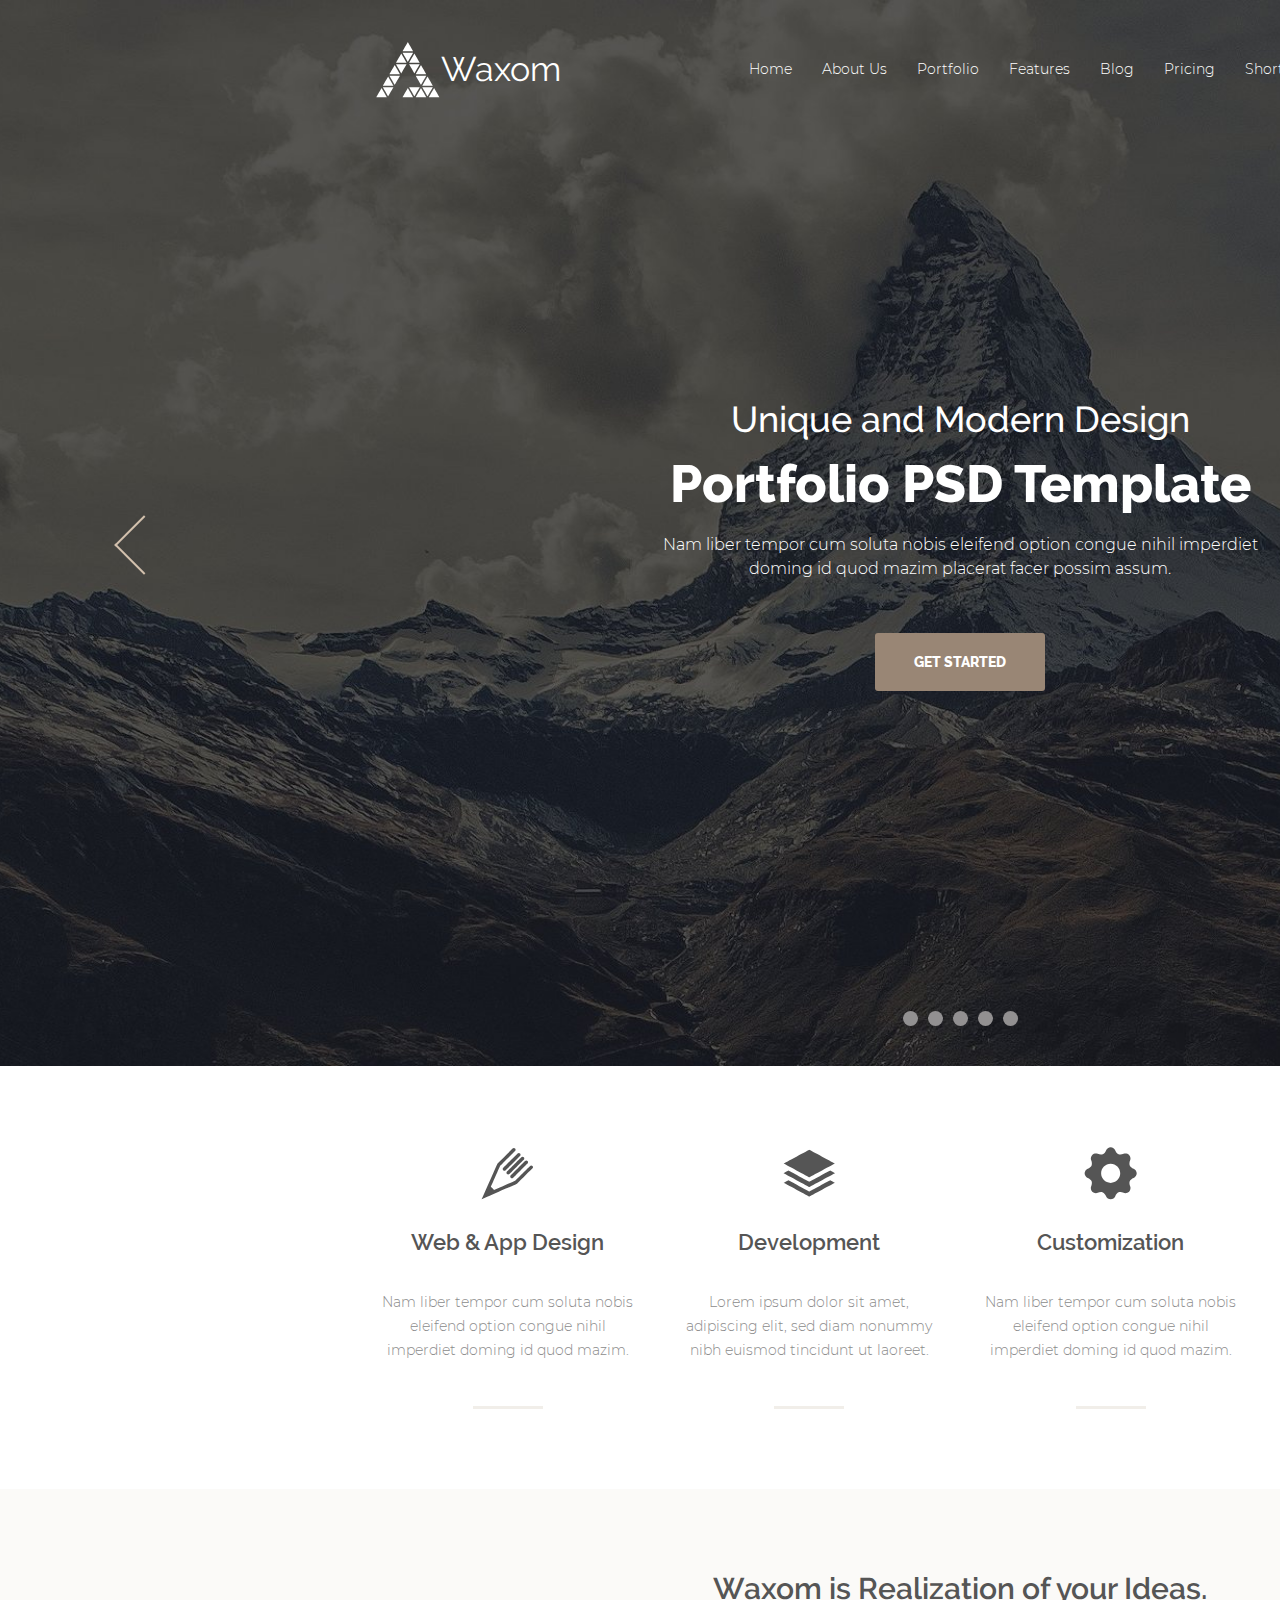
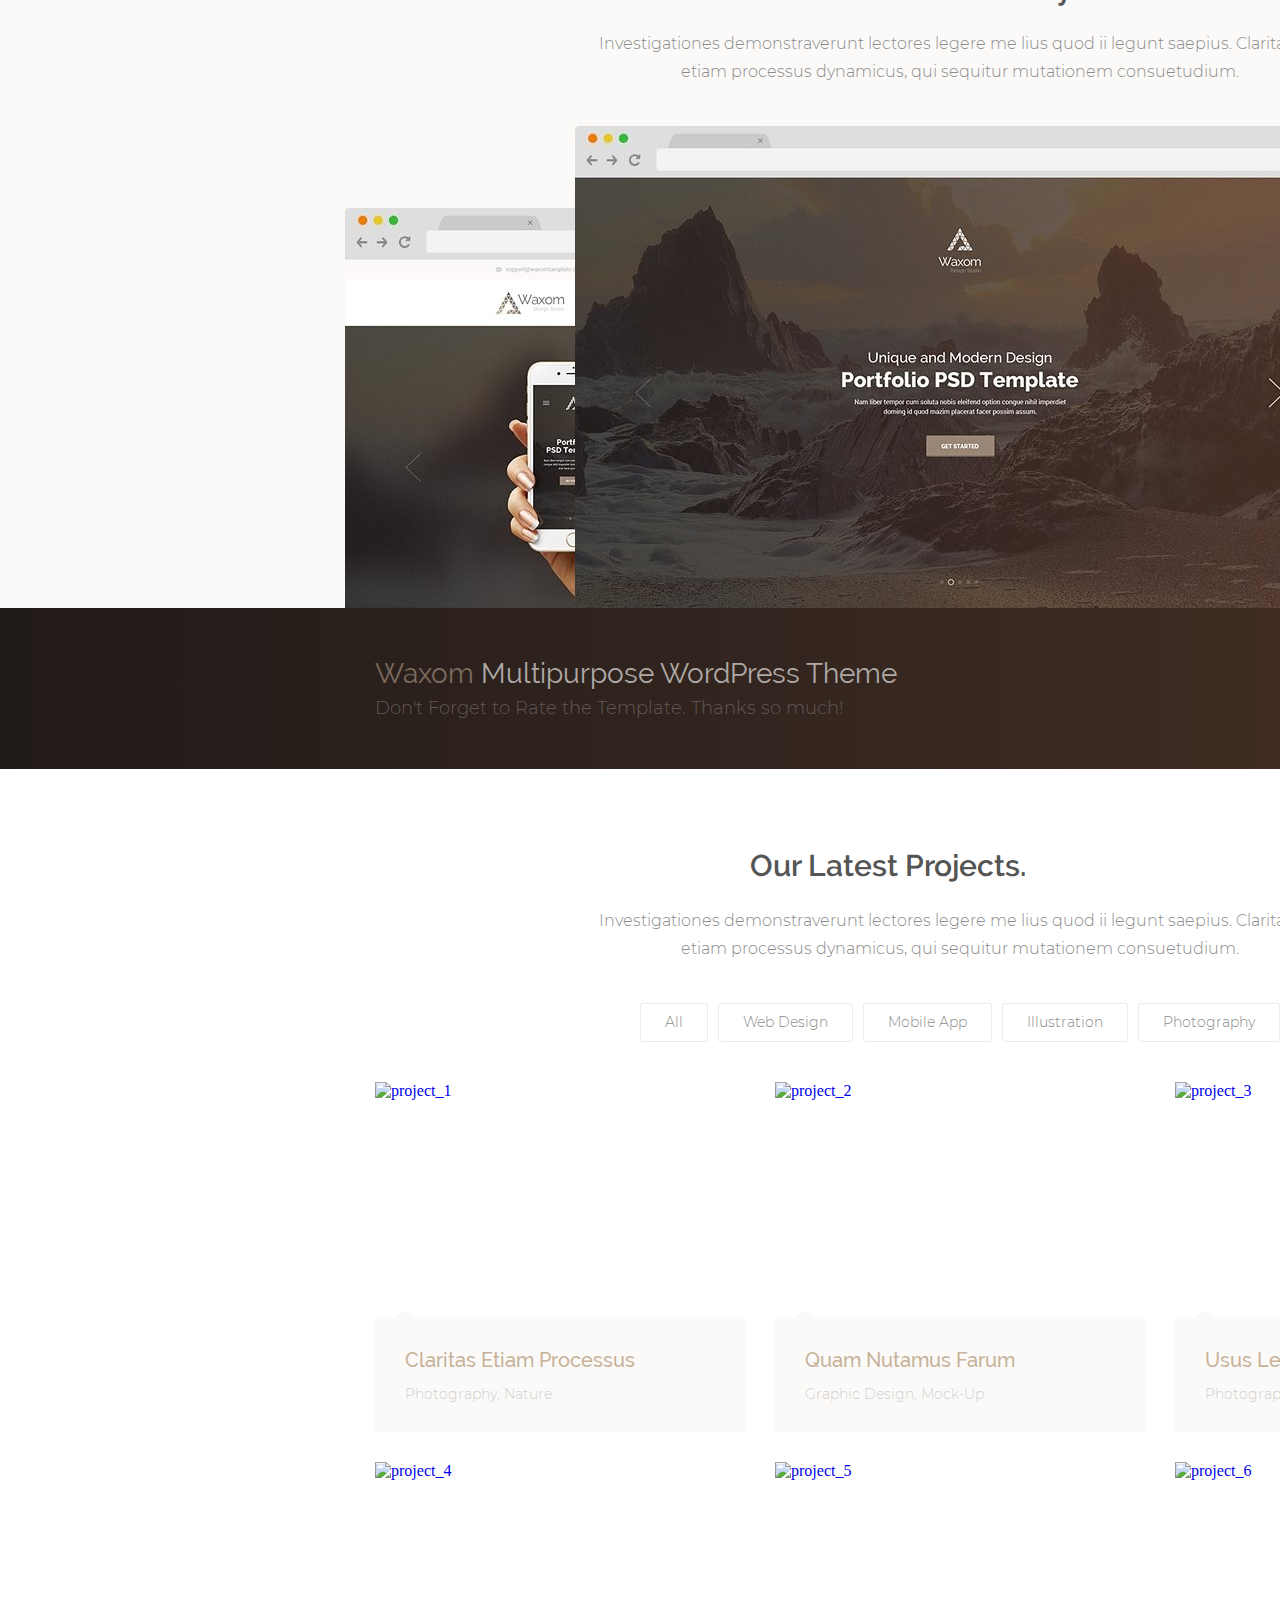
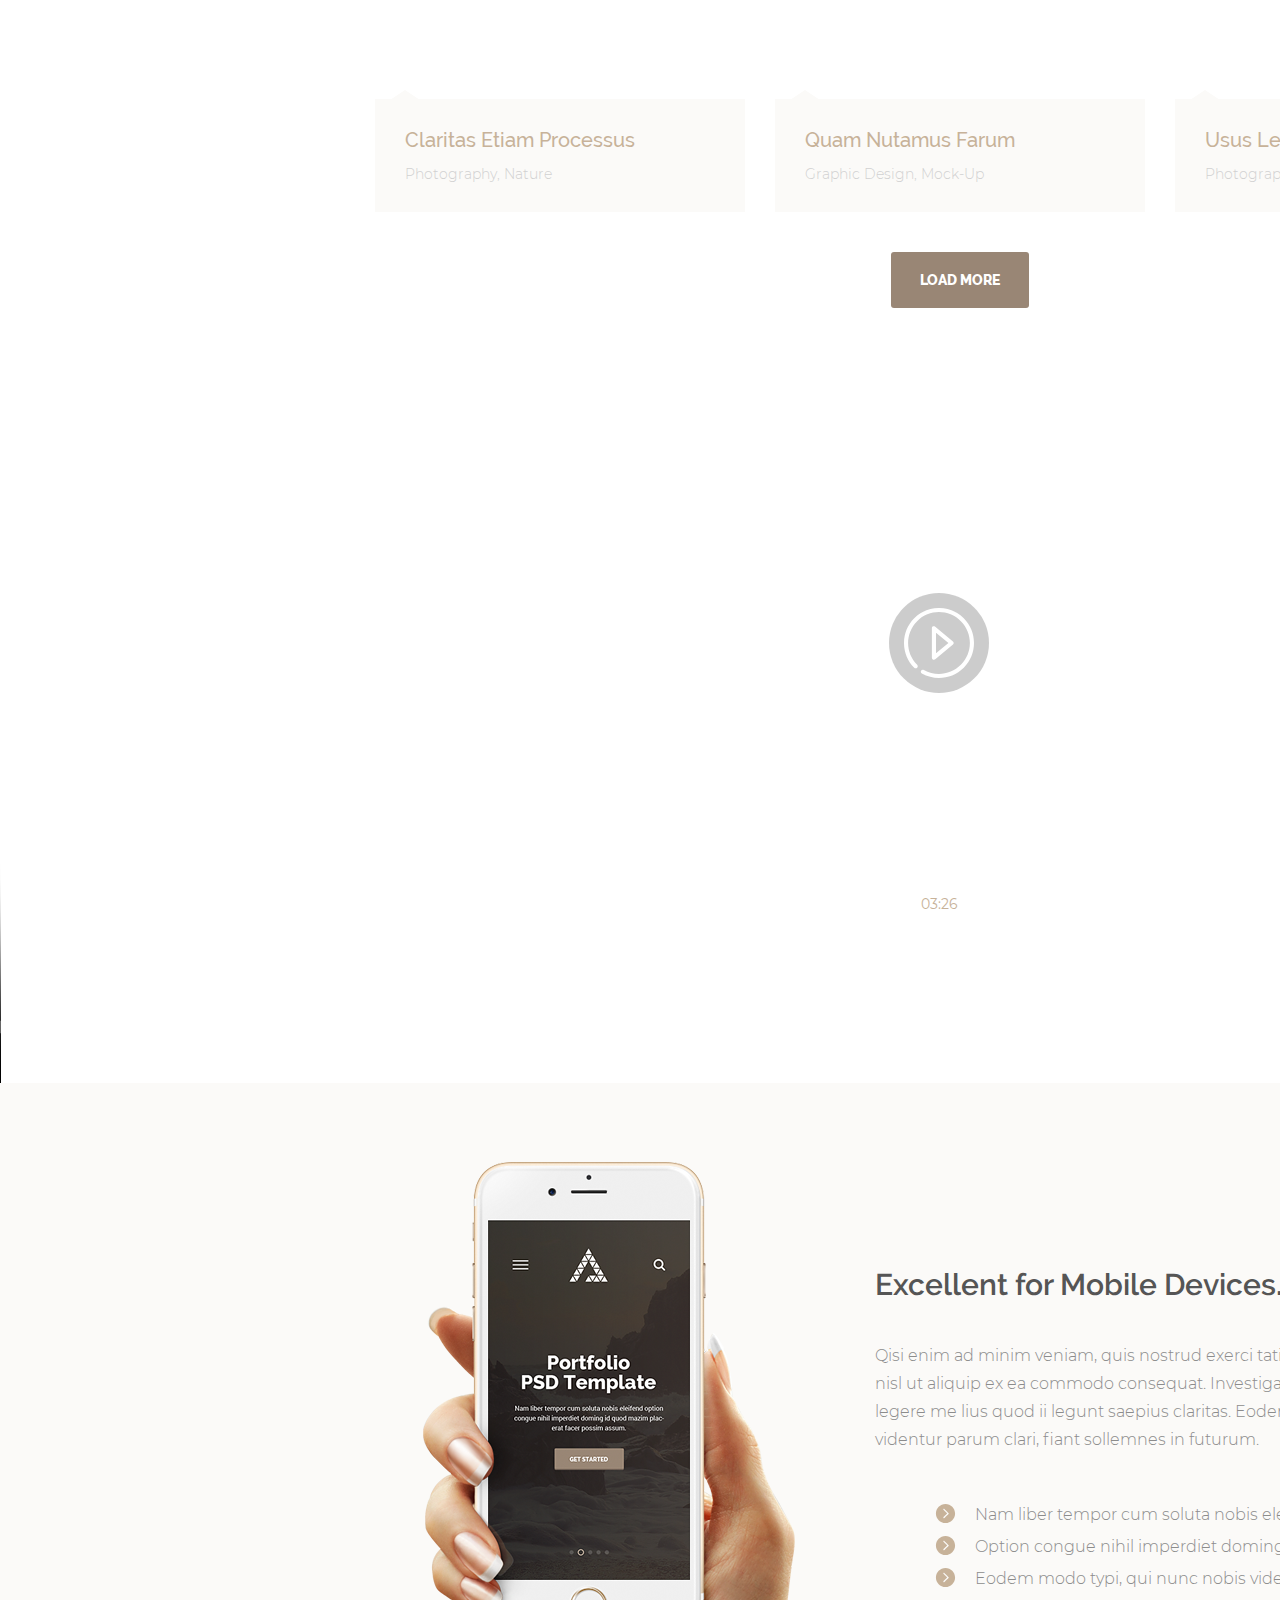
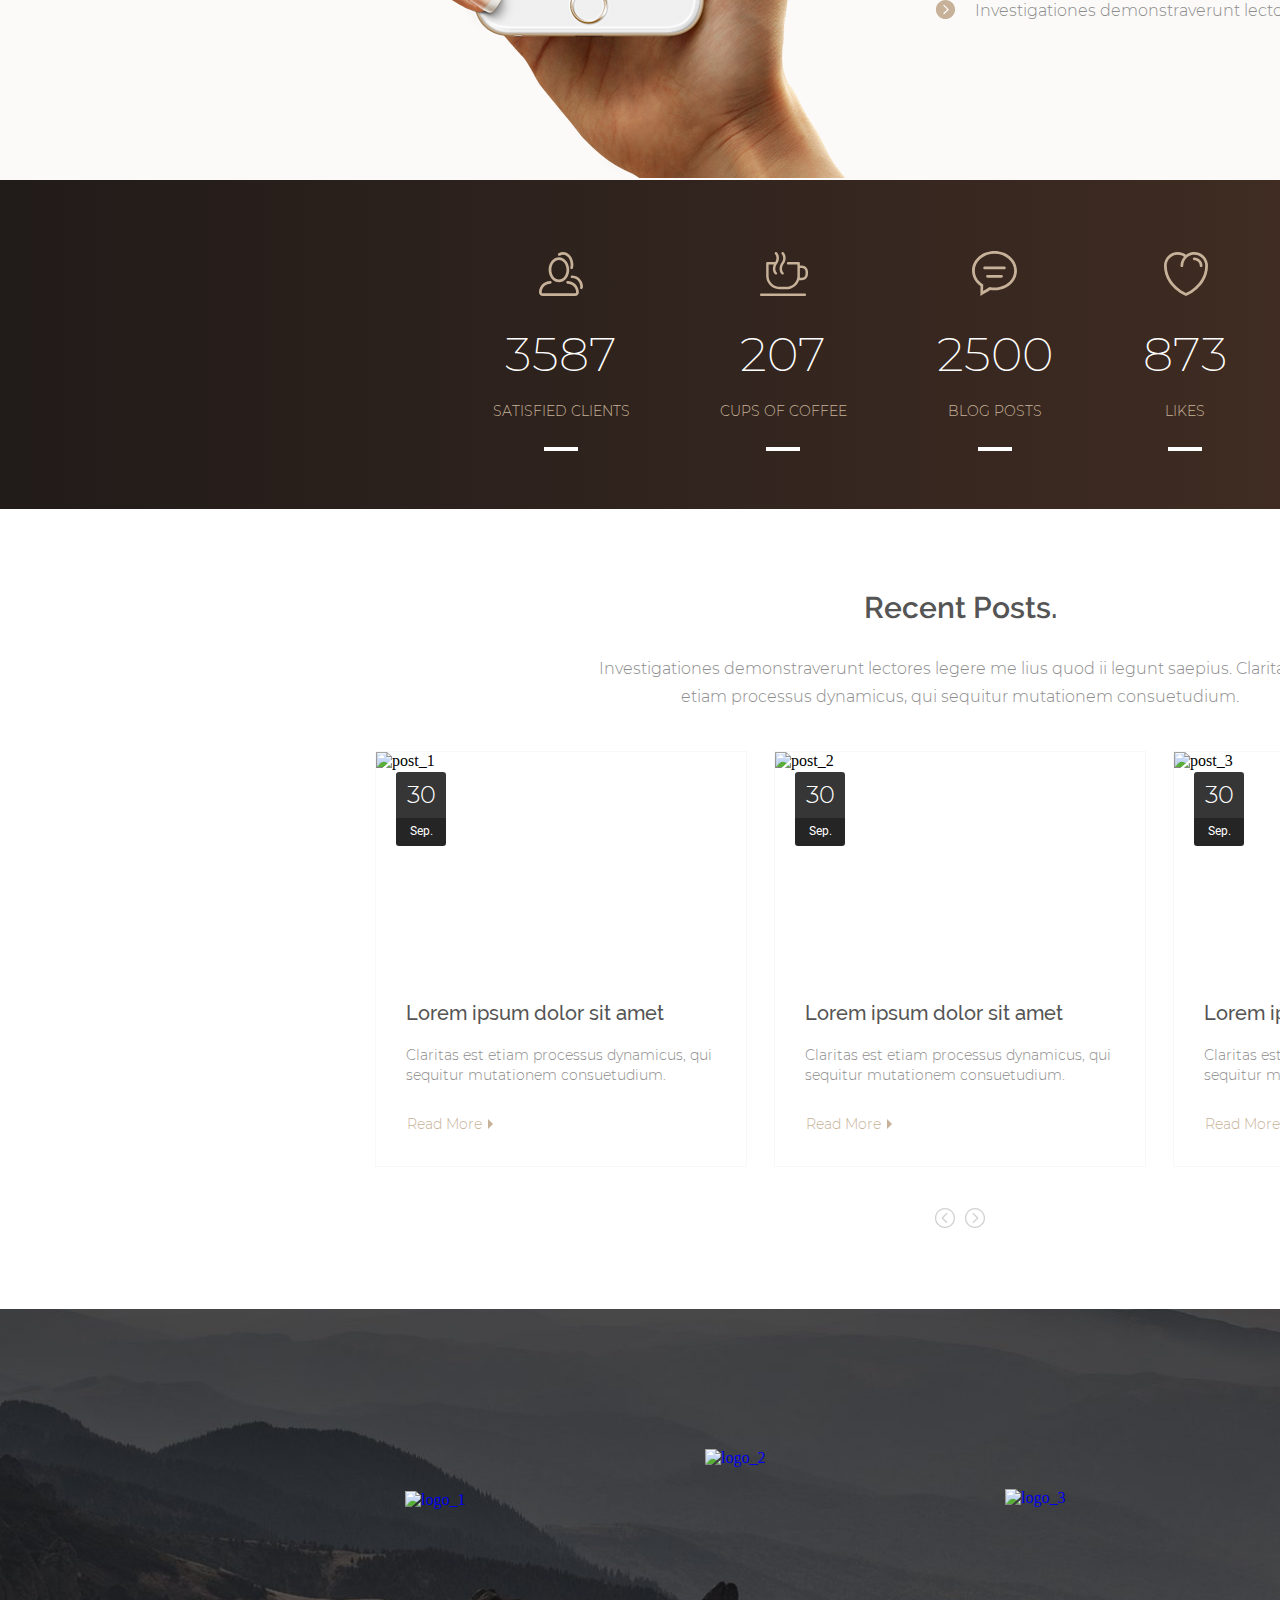
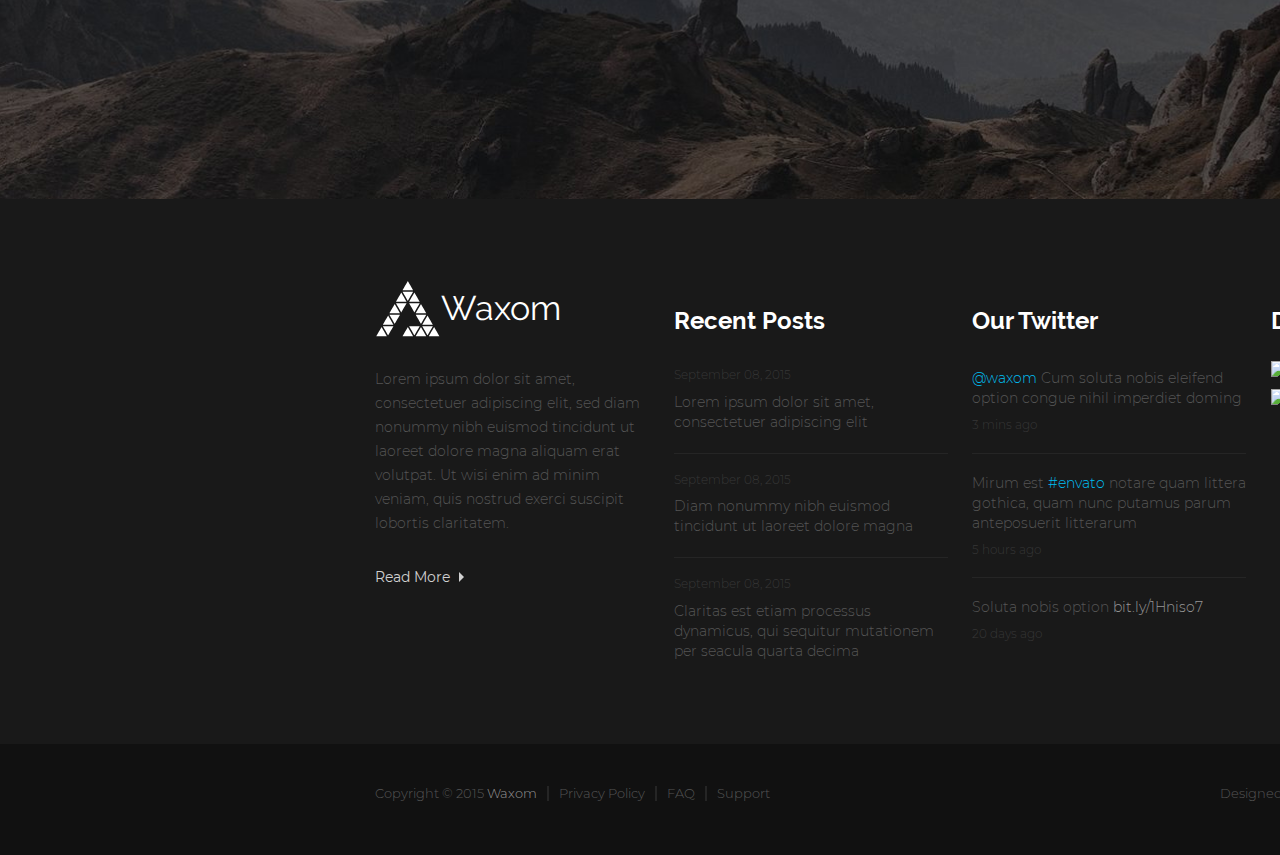
==== commit 7f9373d6: "hw_07 add block <main-project>" ====
--- a/final_project/index.html
+++ b/final_project/index.html
@@ -116,7 +116,87 @@
             <a class="button" href="#" target="_blank">Purchase Now</a>
         </aside>
 
-        
+        <section class="project">
+            <span class="project-title">Our Latest Projects.</span>
+            <p class="project-text">Investigationes demonstraverunt lectores legere me lius quod ii legunt saepius. Claritas est etiam processus dynamicus, qui sequitur mutationem consuetudium.</p>
+            <div class="project-nav">
+                <button class="project-nav-item">All</button>
+                <button class="project-nav-item">Web Design</button>
+                <button class="project-nav-item">Mobile App</button>
+                <button class="project-nav-item">Illustration</button>
+                <button class="project-nav-item">Photography</button>
+            </div>
+            <div class="project-inner">
+                <a href="#" class="project-cart" target="_blanc">
+                    <div class="project-cart-wrap">
+                        <button class="project-cart-wrap-link"></button>
+                        <button class="project-cart-wrap-lupa"></button>
+                        <img class="project-cart-wrap-img"src="/img/project_1.jpg" alt="project_1" width="370" height="237">
+                        <div class="project-cart-wrap-info">
+                            <span class="project-cart-wrap-info-name">Claritas Etiam Processus</span>
+                            <span class="project-cart-wrap-info-text">Photography, Nature</span>
+                        </div>                    
+                    </div>
+                </a>
+                <a href="#" class="project-cart" target="_blanc">
+                    <div class="project-cart-wrap">
+                        <button class="project-cart-wrap-link"></button>
+                        <button class="project-cart-wrap-lupa"></button>
+                        <img class="project-cart-wrap-img"src="/img/project_2.jpg" alt="project_2" width="370" height="237">
+                        <div class="project-cart-wrap-info">
+                            <span class="project-cart-wrap-info-name">Quam Nutamus Farum</span>
+                            <span class="project-cart-wrap-info-text">Graphic Design, Mock-Up</span>
+                        </div>                    
+                    </div>
+                </a>
+                <a href="#" class="project-cart" target="_blanc">
+                    <div class="project-cart-wrap">
+                        <button class="project-cart-wrap-link"></button>
+                        <button class="project-cart-wrap-lupa"></button>
+                        <img class="project-cart-wrap-img"src="/img/project_3.jpg" alt="project_3" width="370" height="237">
+                        <div class="project-cart-wrap-info">
+                            <span class="project-cart-wrap-info-name">Usus Legentis Videntur</span>
+                            <span class="project-cart-wrap-info-text">Photography, Holiday</span>
+                        </div>                    
+                    </div>
+                </a>
+                <a href="#" class="project-cart" target="_blanc">
+                    <div class="project-cart-wrap">
+                        <button class="project-cart-wrap-link"></button>
+                        <button class="project-cart-wrap-lupa"></button>
+                        <img class="project-cart-wrap-img"src="/img/project_4.jpg" alt="project_4" width="370" height="237">
+                        <div class="project-cart-wrap-info">
+                            <span class="project-cart-wrap-info-name">Claritas Etiam Processus</span>
+                            <span class="project-cart-wrap-info-text">Photography, Nature</span>
+                        </div>                    
+                    </div>
+                </a>
+                <a href="#" class="project-cart" target="_blanc">
+                    <div class="project-cart-wrap">
+                        <button class="project-cart-wrap-link"></button>
+                        <button class="project-cart-wrap-lupa"></button>
+                        <img class="project-cart-wrap-img"src="/img/project_5.jpg" alt="project_5" width="370" height="237">
+                        <div class="project-cart-wrap-info">
+                            <span class="project-cart-wrap-info-name">Quam Nutamus Farum</span>
+                            <span class="project-cart-wrap-info-text">Graphic Design, Mock-Up</span>
+                        </div>                    
+                    </div>
+                </a>
+                <a href="#" class="project-cart" target="_blanc">
+                    <div class="project-cart-wrap">
+                        <button class="project-cart-wrap-link"></button>
+                        <button class="project-cart-wrap-lupa"></button>
+                        <img class="project-cart-wrap-img"src="/img/project_6.jpg" alt="project_6" width="370" height="237">
+                        <div class="project-cart-wrap-info">
+                            <span class="project-cart-wrap-info-name">Usus Legentis Videntur</span>
+                            <span class="project-cart-wrap-info-text">Photography, Holiday</span>
+                        </div>                    
+                    </div>
+                </a>
+            </div>
+            
+            <button class="project-btn button">Load More</button>
+        </section>
 
         <section class="video">
             <video class="video-play" loop controls poster="/img/bg_video.jpg" src="/video/video_waxom_1.mp4" width="1920" height="705"></video>
--- a/final_project/css/style.css
+++ b/final_project/css/style.css
@@ -640,6 +640,221 @@
   font-style: normal;
   color: #c7b299;
 }
+/*---Project---*/
+.project {
+  width: 1920px;
+  padding: 0 375px;
+  -webkit-box-sizing: border-box;
+          box-sizing: border-box;
+  margin: 0;
+  display: -webkit-box;
+  display: -ms-flexbox;
+  display: flex;
+  -webkit-box-orient: horizontal;
+  -webkit-box-direction: normal;
+      -ms-flex-direction: row;
+          flex-direction: row;
+  -webkit-box-pack: center;
+      -ms-flex-pack: center;
+          justify-content: center;
+  -ms-flex-wrap: wrap;
+      flex-wrap: wrap;
+}
+.project-title {
+  display: block;
+  width: 100%;
+  padding: 0 375px;
+  -webkit-box-sizing: border-box;
+          box-sizing: border-box;
+  margin: 80px 0 24px 0;
+  font-family: raleway;
+  font-size: 30px;
+  font-weight: 600;
+  font-style: normal;
+  color: #555555;
+}
+.project-text {
+  width: 768px;
+  margin: 0;
+  text-align: center;
+  font-family: montserrat;
+  font-size: 16px;
+  font-weight: 300;
+  font-style: normal;
+  color: #8c8c8c;
+  line-height: 28px;
+}
+.project-nav {
+  width: 100%;
+  margin: 40px 0;
+  display: -webkit-box;
+  display: -ms-flexbox;
+  display: flex;
+  -webkit-box-pack: center;
+      -ms-flex-pack: center;
+          justify-content: center;
+}
+.project-nav-item {
+  font-family: montserrat;
+  font-size: 14px;
+  font-weight: 300;
+  font-style: normal;
+  color: #8c8c8c;
+  padding: 10px 24px;
+  margin: 0 5px;
+  border: 1.0px solid #ebebeb;
+  border-radius: 3.0px;
+  background-color: transparent;
+}
+.project-nav-item:focus {
+  outline: none;
+}
+.project-nav-item:hover {
+  background-color: #998675;
+  color: #fff;
+}
+.project-nav-item:active {
+  background-color: #9986757a;
+  color: #fff;
+}
+.project-inner {
+  display: -webkit-box;
+  display: -ms-flexbox;
+  display: flex;
+  -ms-flex-wrap: wrap;
+      flex-wrap: wrap;
+  -webkit-box-pack: justify;
+      -ms-flex-pack: justify;
+          justify-content: space-between;
+}
+.project-cart {
+  display: block;
+  width: 370px;
+  margin: 0 0 30px  0;
+  text-decoration: none;
+}
+.project-cart-wrap {
+  width: 370px;
+  position: relative;
+}
+.project-cart-wrap-link,
+.project-cart-wrap-lupa {
+  margin: 0;
+  padding: 0;
+  display: none;
+  width: 26px;
+  height: 26px;
+  background-size: cover;
+  background-position: center;
+  background-repeat: no-repeat;
+  background-color: transparent;
+  border: none;
+  position: absolute;
+  top: 25%;
+  left: 0px;
+  z-index: 2;
+}
+.project-cart-wrap-link {
+  background-image: url(../img/button_link.svg);
+  left: 35%;
+}
+.project-cart-wrap-lupa {
+  background-image: url(../img/button_lupa.svg);
+  left: 65%;
+}
+.project-cart-wrap-lupa:focus,
+.project-cart-wrap-link:focus {
+  outline: none;
+}
+.project-cart-wrap-img {
+  display: block;
+}
+.project-cart-wrap-info {
+  background-color: #fbfaf8;
+  padding: 30px;
+  position: relative;
+}
+.project-cart-wrap-info-name {
+  display: block;
+  font-family: raleway;
+  font-size: 20px;
+  font-weight: 500;
+  font-style: normal;
+  color: #c7b299;
+}
+.project-cart-wrap-info-text {
+  display: block;
+  margin: 14px 0 0 0;
+  font-family: montserrat;
+  font-size: 14px;
+  font-weight: 300;
+  font-style: normal;
+  color: #d1d1d1;
+}
+.project-cart-wrap-info:after {
+  content: "";
+  display: block;
+  position: absolute;
+  top: -24px;
+  left: 15px;
+  border: 15px solid transparent;
+  border-bottom: 10px solid #fbfaf8;
+}
+.project-cart:hover .project-cart-wrap-link,
+.project-cart:hover .project-cart-wrap-lupa {
+  display: block;
+}
+.project-cart:hover .project-cart-wrap-link:hover,
+.project-cart:hover .project-cart-wrap-lupa:hover {
+  opacity: 0.5;
+}
+.project-cart:hover .project-cart-wrap-link:active,
+.project-cart:hover .project-cart-wrap-lupa:active {
+  opacity: 0.7;
+}
+.project-cart:hover .project-cart-wrap-img {
+  -webkit-filter: brightness(0.4);
+          filter: brightness(0.4);
+}
+.project-cart:hover .project-cart-wrap-info {
+  background-color: #362f2d;
+}
+.project-cart:hover .project-cart-wrap-info::after {
+  border-bottom: 10px solid  #362f2d;
+}
+.project-cart:hover .project-cart-wrap-info-name {
+  color: #fff;
+}
+.project-cart:hover .project-cart-wrap-info-text {
+  color: #c7b299;
+}
+.project-cart:active .project-cart-wrap-img {
+  -webkit-filter: brightness(0.2);
+          filter: brightness(0.2);
+}
+.project-cart:active .project-cart-wrap-info {
+  background-color: #292321;
+}
+.project-cart:active .project-cart-wrap-info::after {
+  border-bottom: 10px solid  #292321;
+}
+.project-cart:active .project-cart-wrap-info-name,
+.project-cart:active .project-cart-wrap-info-text {
+  opacity: 0.3;
+}
+.project-cart:nth-child(4),
+.project-cart:nth-child(5),
+.project-cart:nth-child(6) {
+  margin: 0;
+}
+.project-btn {
+  margin: 40px 0 70px 0;
+  border-radius: 3px;
+  border: none;
+}
+.project-btn:focus {
+  outline: none;
+}
 /*---Mobile---*/
 .mobile {
   width: 1920px;
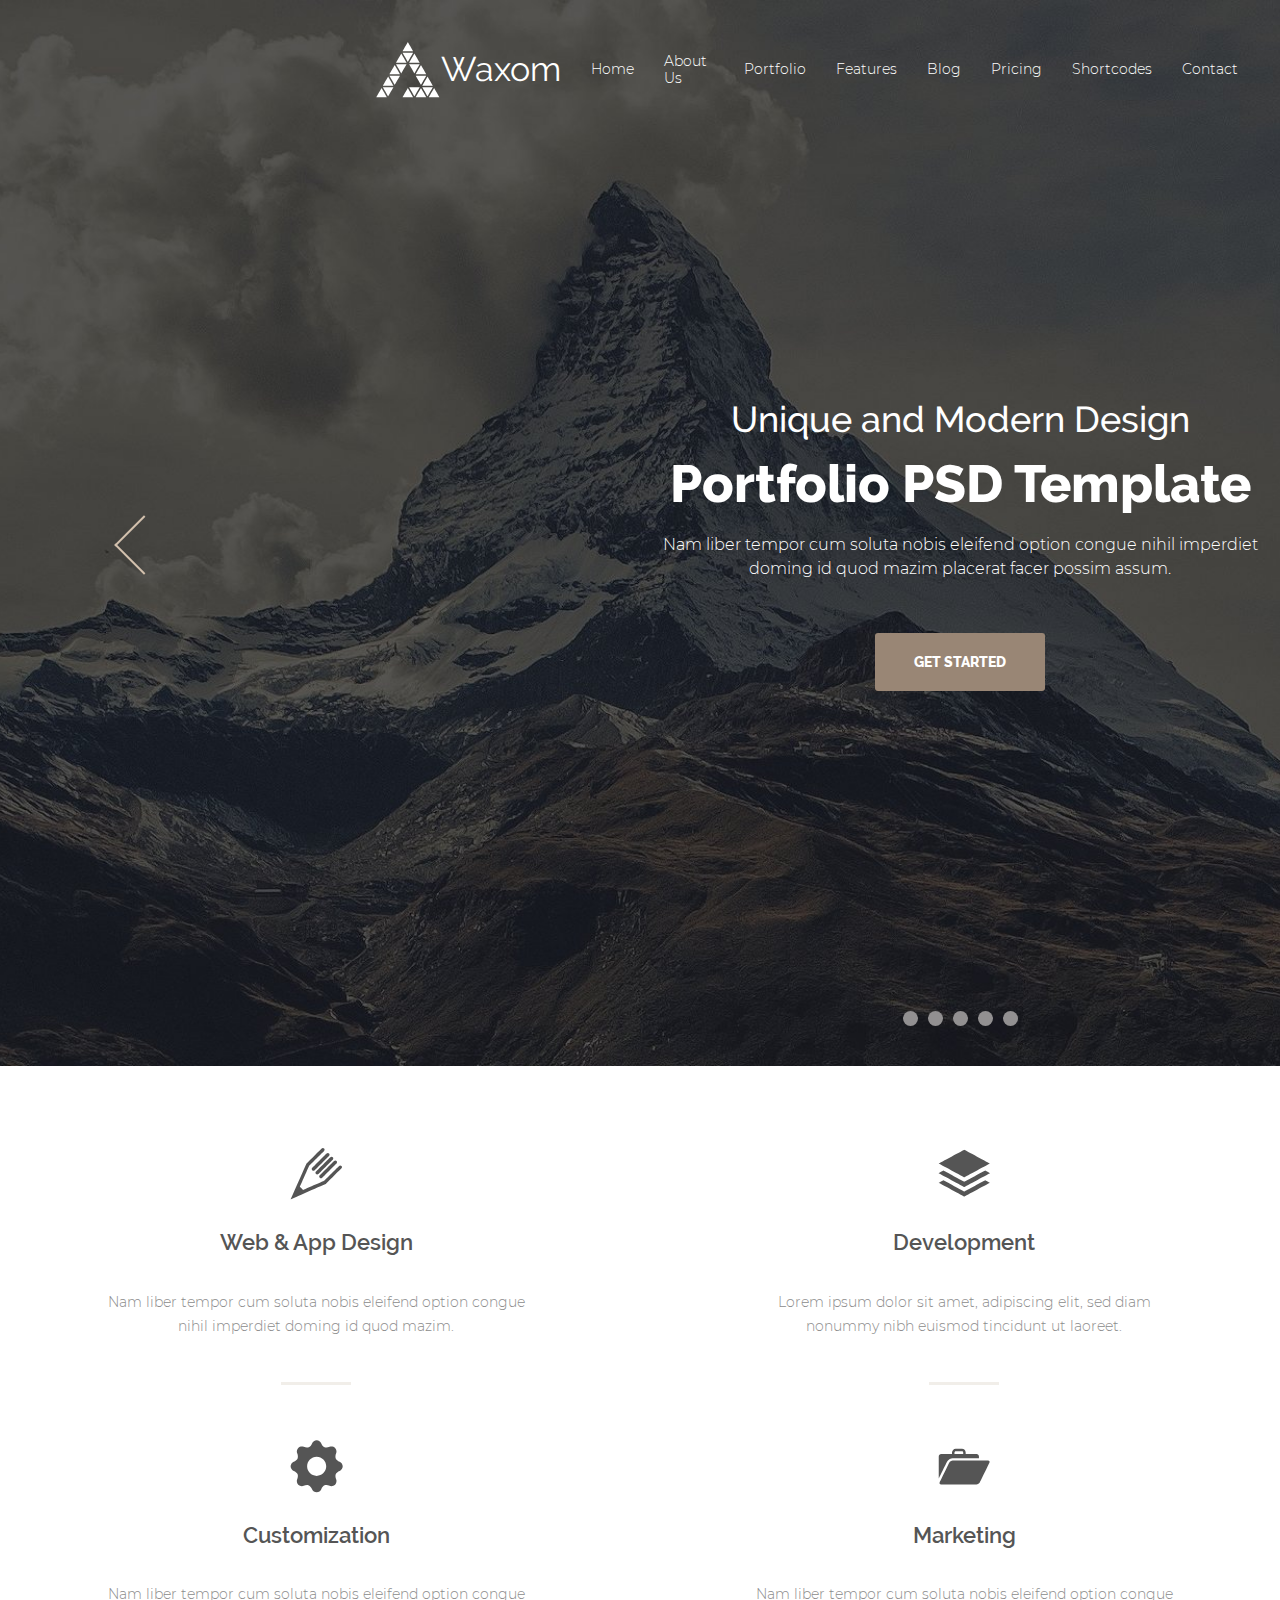
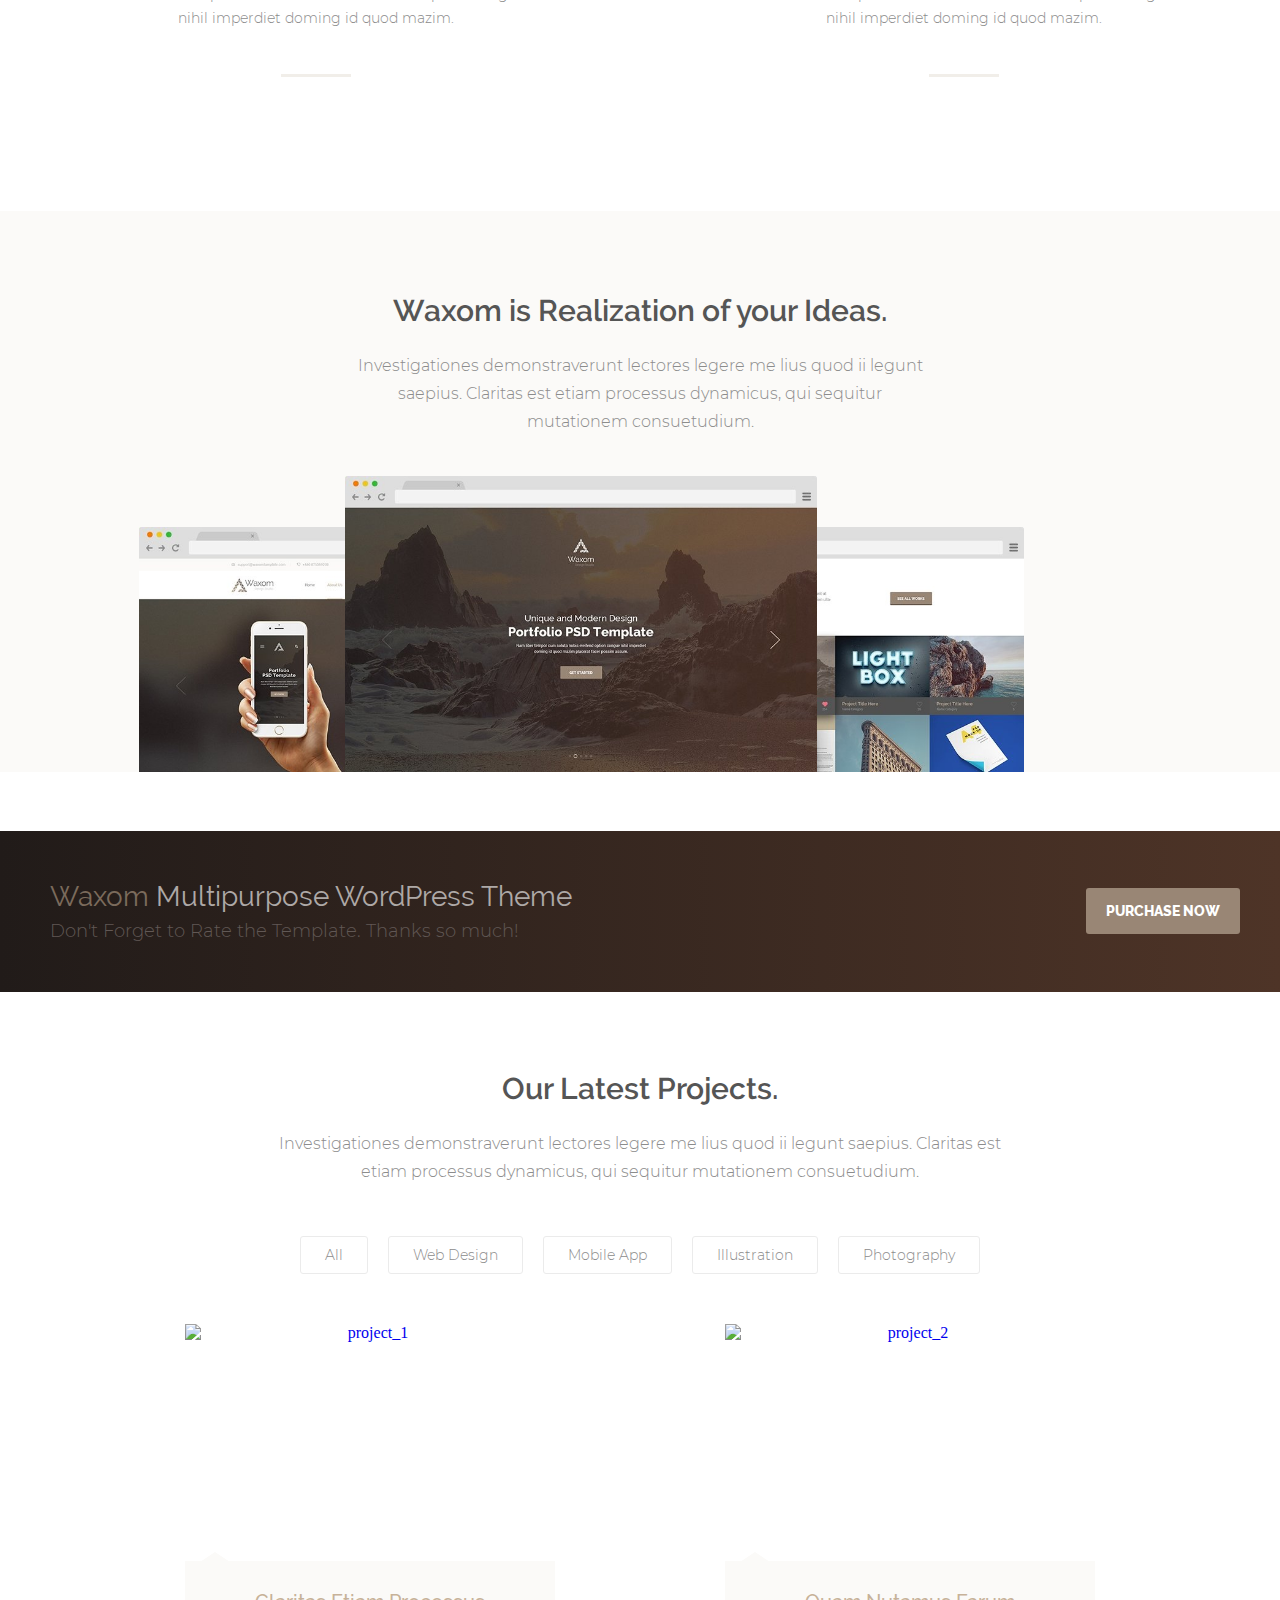
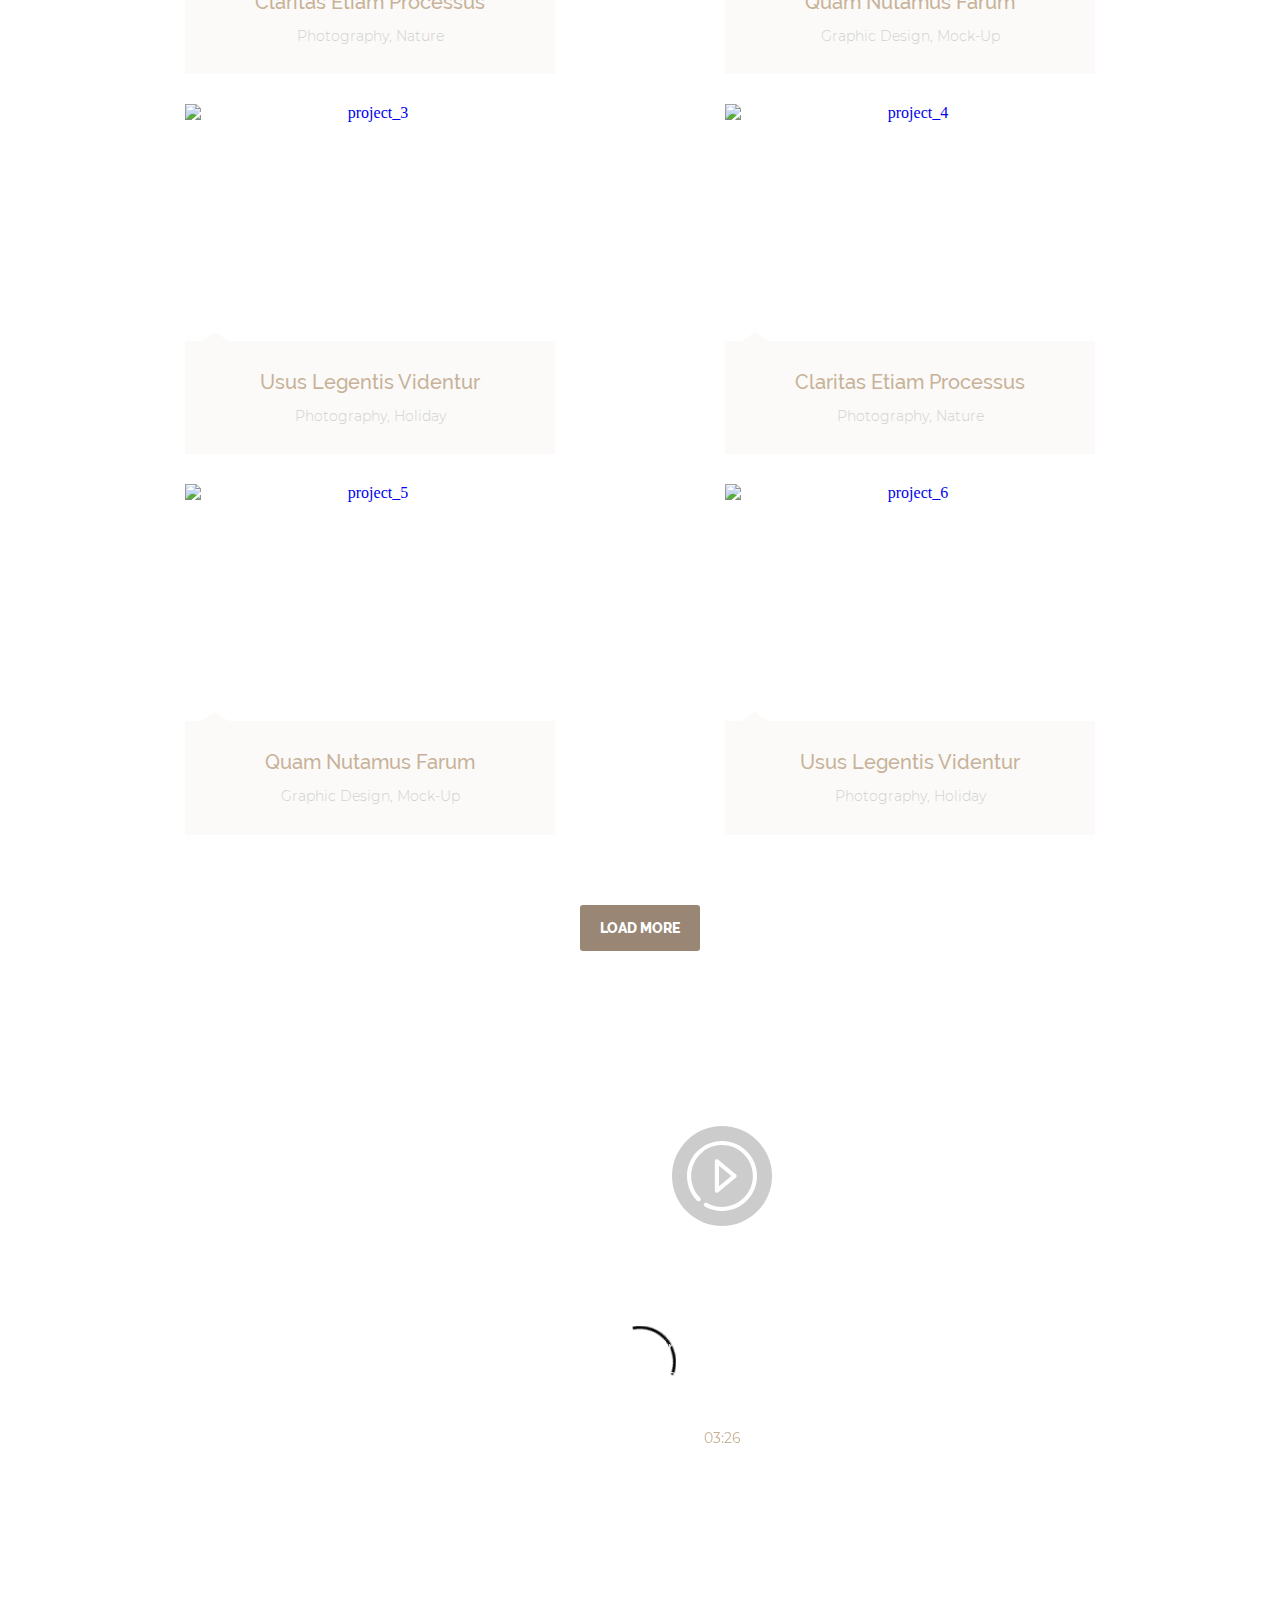
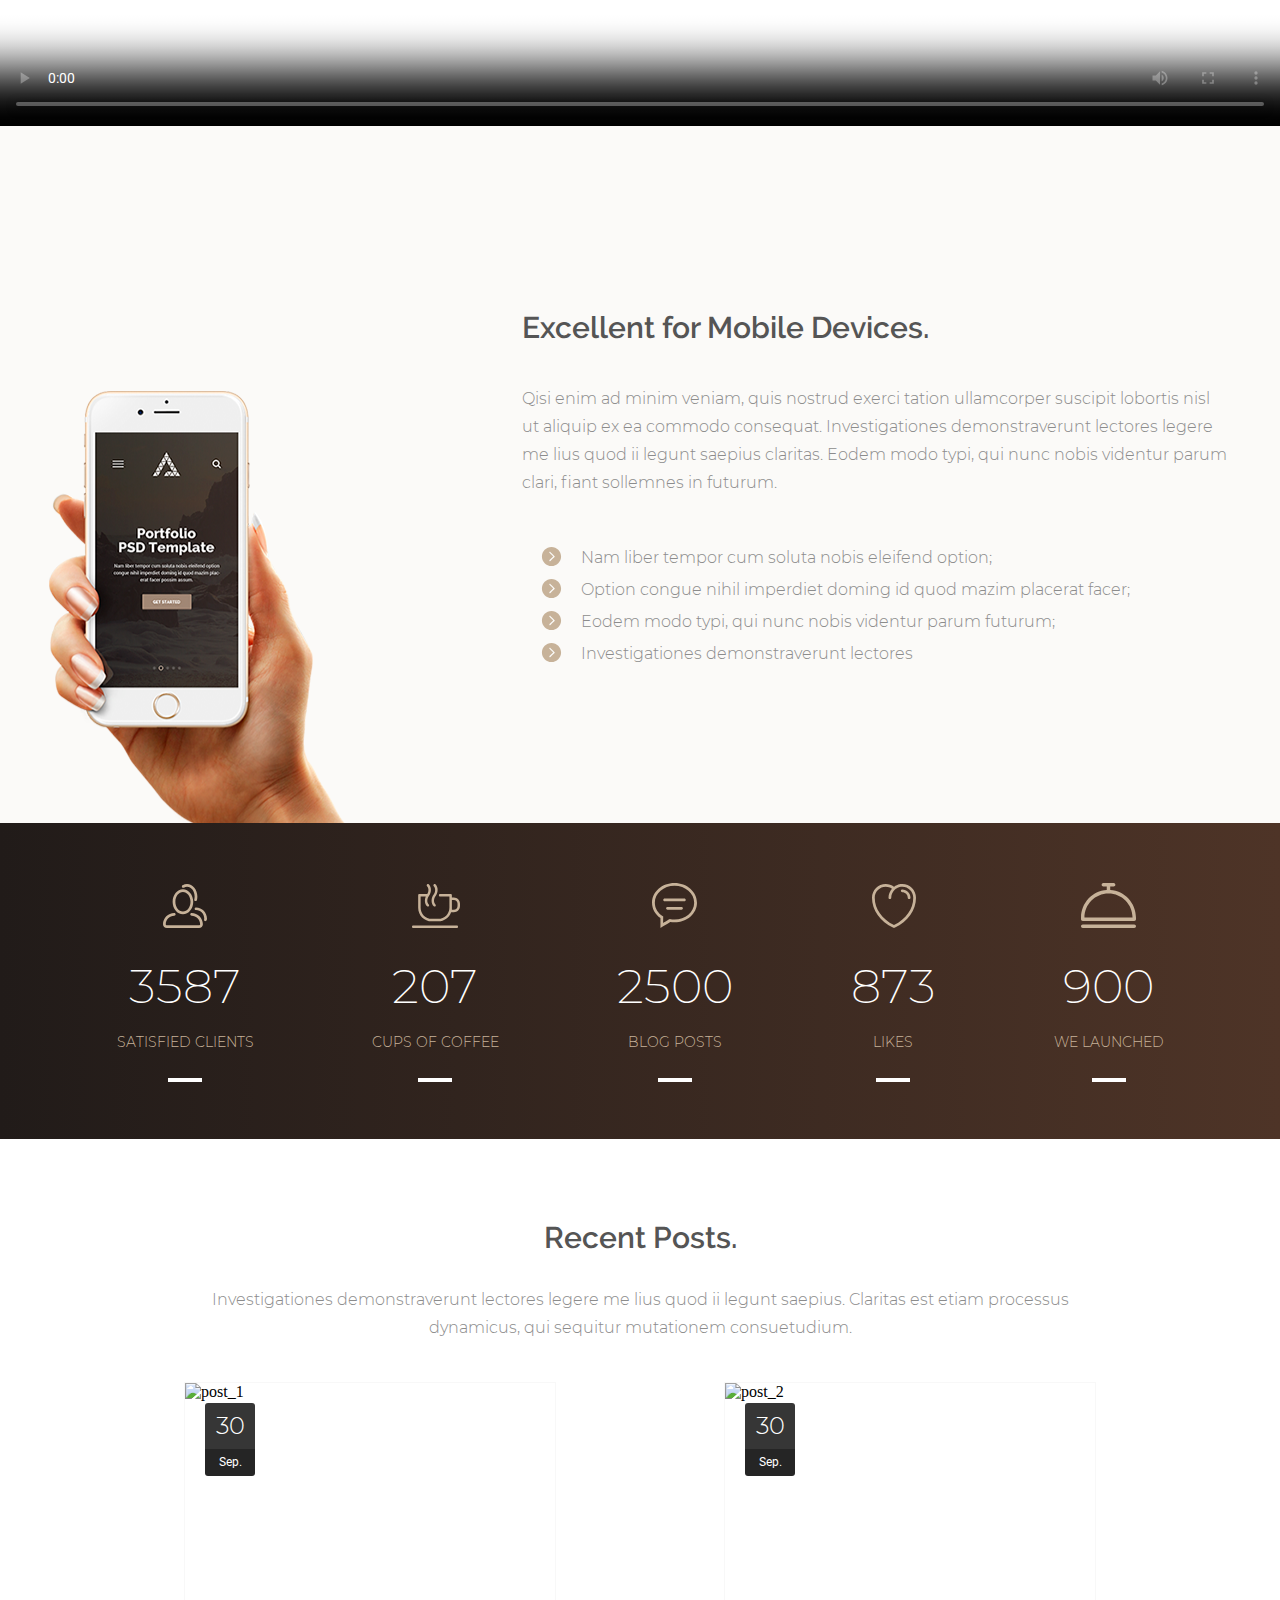
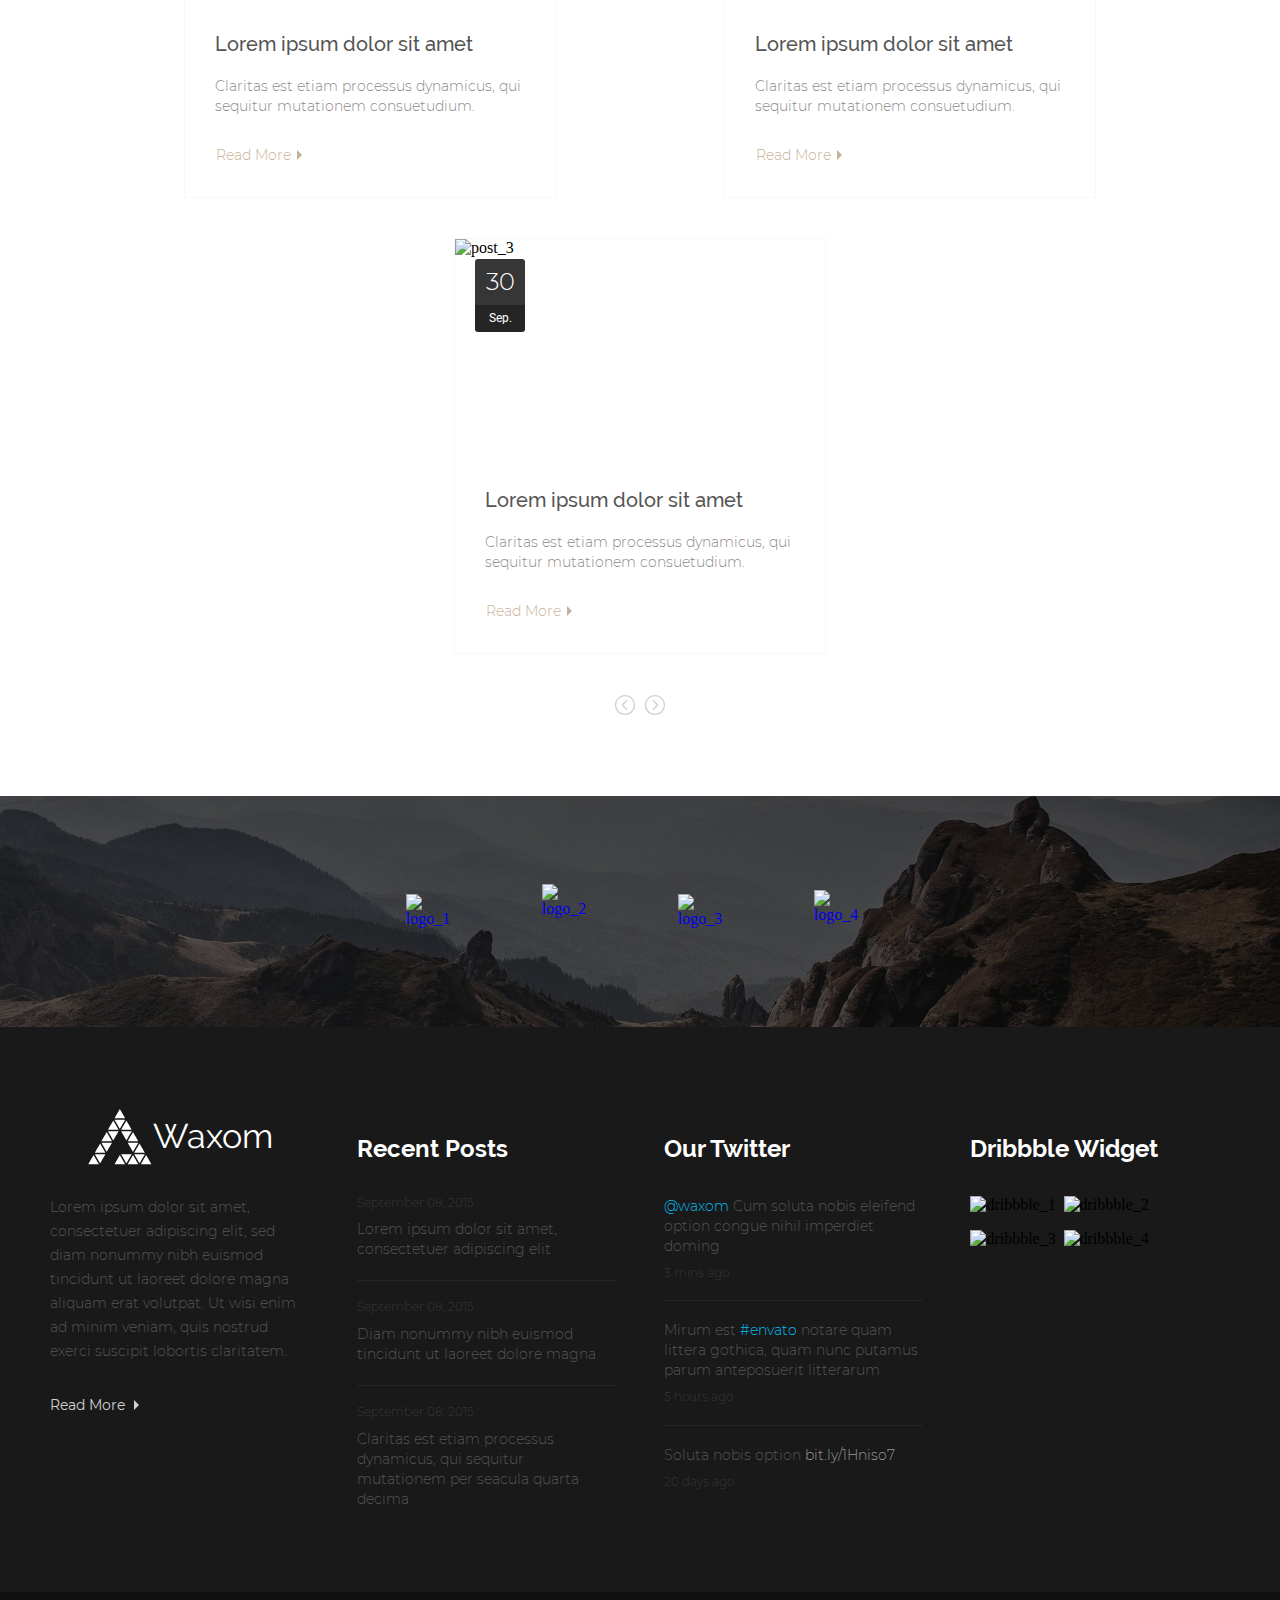
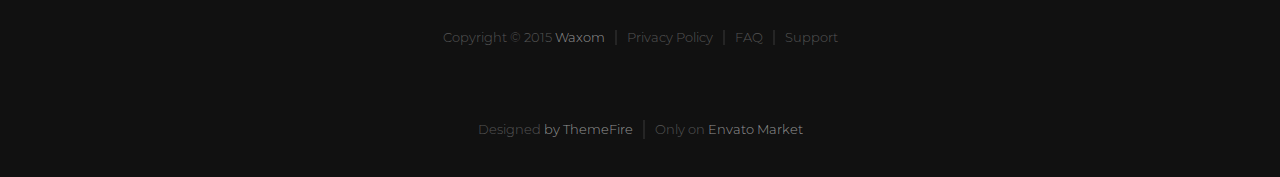
==== commit d98f24a1: "hw_08" ====
--- a/final_project/index.html
+++ b/final_project/index.html
@@ -6,8 +6,7 @@
     <title>Waxom</title>
     <link rel="stylesheet" href="css/normalize.css">
     <link rel="stylesheet" href="css/all.min.css">    
-    <link rel="stylesheet" href="css/style.css">       
-
+    <link rel="stylesheet" href="css/style.css">
 </head>
 <body>
     <header class="header">
@@ -22,6 +21,12 @@
                 <span class="header_inner_logo_name">Waxom</span>
             </a>
             <nav class="header_inner_menu">
+                <label for="menu_burger" class="header_inner_menu_burger_button">
+                    <span></span>
+                    <span></span>
+                    <span></span>
+                </label>
+                <input id="menu_burger" class="header_inner_menu_burger" type="checkbox">
                 <a href="index.html" class="header_inner_menu_item">Home</a>
                 <a href="#" class="header_inner_menu_item">About Us</a>
                 <a href="#" class="header_inner_menu_item">Portfolio</a>
@@ -59,6 +64,7 @@
             </div>
         </section>
     </header>
+    
     <main class="main">
         <section class="servises">
             <div class="servises_item"> 
@@ -99,6 +105,7 @@
                 <p class="servises_item_text">Nam liber tempor cum soluta nobis eleifend option congue nihil imperdiet doming id quod mazim.</p>
             </div>
         </section>
+        
         <section class="realization">
             <span class="realization_title">Waxom is Realization of your Ideas.</span>
             <p class="realization_text">Investigationes demonstraverunt lectores legere me lius quod ii legunt saepius. Claritas est etiam processus dynamicus, qui sequitur mutationem consuetudium.</p>
@@ -108,6 +115,7 @@
                 <img class="realization_screen_item screen_right" src="img/realisation_right.jpg" alt="screen_3"width="770" height="400">
             </div>
         </section>
+        
         <aside class="aside">
             <div class="aside_info">
                 <span class="aside_info_title"> <span class="aside_info_title_name"> Waxom </span>  Multipurpose WordPress Theme</span>
@@ -128,73 +136,72 @@
             </div>
             <div class="project-inner">
                 <a href="#" class="project-cart" target="_blanc">
-                    <div class="project-cart-wrap">
-                        <button class="project-cart-wrap-link"></button>
-                        <button class="project-cart-wrap-lupa"></button>
+                    <div class="project-cart-wrap">                        
                         <img class="project-cart-wrap-img"src="/img/project_1.jpg" alt="project_1" width="370" height="237">
                         <div class="project-cart-wrap-info">
                             <span class="project-cart-wrap-info-name">Claritas Etiam Processus</span>
                             <span class="project-cart-wrap-info-text">Photography, Nature</span>
-                        </div>                    
-                    </div>
-                </a>
-                <a href="#" class="project-cart" target="_blanc">
-                    <div class="project-cart-wrap">
-                        <button class="project-cart-wrap-link"></button>
-                        <button class="project-cart-wrap-lupa"></button>
+                        </div>  
+                        <button class="project-cart-wrap-link"></button>
+                        <button class="project-cart-wrap-lupa"></button>                  
+                    </div>
+                </a>
+                <a href="#" class="project-cart" target="_blanc">
+                    <div class="project-cart-wrap">                        
                         <img class="project-cart-wrap-img"src="/img/project_2.jpg" alt="project_2" width="370" height="237">
                         <div class="project-cart-wrap-info">
                             <span class="project-cart-wrap-info-name">Quam Nutamus Farum</span>
                             <span class="project-cart-wrap-info-text">Graphic Design, Mock-Up</span>
-                        </div>                    
-                    </div>
-                </a>
-                <a href="#" class="project-cart" target="_blanc">
-                    <div class="project-cart-wrap">
-                        <button class="project-cart-wrap-link"></button>
-                        <button class="project-cart-wrap-lupa"></button>
+                        </div>   
+                        <button class="project-cart-wrap-link"></button>
+                        <button class="project-cart-wrap-lupa"></button>                 
+                    </div>
+                </a>
+                <a href="#" class="project-cart" target="_blanc">
+                    <div class="project-cart-wrap">                       
                         <img class="project-cart-wrap-img"src="/img/project_3.jpg" alt="project_3" width="370" height="237">
                         <div class="project-cart-wrap-info">
                             <span class="project-cart-wrap-info-name">Usus Legentis Videntur</span>
                             <span class="project-cart-wrap-info-text">Photography, Holiday</span>
-                        </div>                    
-                    </div>
-                </a>
-                <a href="#" class="project-cart" target="_blanc">
-                    <div class="project-cart-wrap">
-                        <button class="project-cart-wrap-link"></button>
-                        <button class="project-cart-wrap-lupa"></button>
+                        </div>      
+                        <button class="project-cart-wrap-link"></button>
+                        <button class="project-cart-wrap-lupa"></button>              
+                    </div>
+                </a>
+                <a href="#" class="project-cart" target="_blanc">
+                    <div class="project-cart-wrap">                      
                         <img class="project-cart-wrap-img"src="/img/project_4.jpg" alt="project_4" width="370" height="237">
                         <div class="project-cart-wrap-info">
                             <span class="project-cart-wrap-info-name">Claritas Etiam Processus</span>
                             <span class="project-cart-wrap-info-text">Photography, Nature</span>
-                        </div>                    
-                    </div>
-                </a>
-                <a href="#" class="project-cart" target="_blanc">
-                    <div class="project-cart-wrap">
-                        <button class="project-cart-wrap-link"></button>
-                        <button class="project-cart-wrap-lupa"></button>
+                        </div> 
+                        <button class="project-cart-wrap-link"></button>
+                        <button class="project-cart-wrap-lupa"></button>                   
+                    </div>
+                </a>
+                <a href="#" class="project-cart" target="_blanc">
+                    <div class="project-cart-wrap">                        
                         <img class="project-cart-wrap-img"src="/img/project_5.jpg" alt="project_5" width="370" height="237">
                         <div class="project-cart-wrap-info">
                             <span class="project-cart-wrap-info-name">Quam Nutamus Farum</span>
                             <span class="project-cart-wrap-info-text">Graphic Design, Mock-Up</span>
-                        </div>                    
-                    </div>
-                </a>
-                <a href="#" class="project-cart" target="_blanc">
-                    <div class="project-cart-wrap">
-                        <button class="project-cart-wrap-link"></button>
-                        <button class="project-cart-wrap-lupa"></button>
+                        </div>     
+                        <button class="project-cart-wrap-link"></button>
+                        <button class="project-cart-wrap-lupa"></button>               
+                    </div>
+                </a>
+                <a href="#" class="project-cart" target="_blanc">
+                    <div class="project-cart-wrap">                        
                         <img class="project-cart-wrap-img"src="/img/project_6.jpg" alt="project_6" width="370" height="237">
                         <div class="project-cart-wrap-info">
                             <span class="project-cart-wrap-info-name">Usus Legentis Videntur</span>
                             <span class="project-cart-wrap-info-text">Photography, Holiday</span>
-                        </div>                    
-                    </div>
-                </a>
-            </div>
-            
+                        </div>  
+                        <button class="project-cart-wrap-link"></button>
+                        <button class="project-cart-wrap-lupa"></button>                  
+                    </div>
+                </a>
+            </div>           
             <button class="project-btn button">Load More</button>
         </section>
 
@@ -228,58 +235,57 @@
 
         <section class="count">
             <div class="count-item">
-                <svg xmlns="http://www.w3.org/2000/svg"
+                <svg class="count-item-icon" xmlns="http://www.w3.org/2000/svg"
                      xmlns:xlink="http://www.w3.org/1999/xlink"
                      width="46" height="47"  viewBox="0 0 46 47">
-                     <path fill-rule="evenodd"  fill="#c7b299"
+                     <path
                      d="M20.937439,32.24951 C26.625366,32.24951 31.249939,26.620605 31.249939,19.702637 C31.249939,12.783691 26.625366,7.15625 20.937439,7.15625 C18.12439,7.15625 15.497803,8.501953 13.542847,10.943848 C11.660156,13.297852 10.623535,16.408203 10.624939,19.702637 C10.624939,26.62207 15.250183,32.24951 20.937439,32.24951 ZM20.937439,9.905762 C25.10675,9.905762 28.499939,14.300293 28.499939,19.702637 C28.499939,25.105957 25.10675,29.5 20.937439,29.5 C16.768127,29.5 13.374939,25.105957 13.372192,19.702637 C13.372192,14.300293 16.76538,9.905762 20.937439,9.905762 ZM29.598328,30.875 C28.838318,30.875 28.223328,31.489746 28.223328,32.24951 C28.223328,33.009766 28.838318,33.625 29.598328,33.625 C34.29944,33.625 38.125,37.450195 38.125,42.152832 C38.125,42.75537 37.6308,43.25 37.023804,43.25 C37.023804,43.25 4.8483276,43.25 4.8483276,43.25 C4.243469,43.25 3.749878,42.7583 3.749878,42.152832 C3.749878,37.450195 7.5741577,33.625 12.273804,33.625 C13.033936,33.625 13.648804,33.009766 13.648804,32.24951 C13.648804,31.489746 13.033936,30.875 12.273804,30.875 C6.057495,30.875 1.0,35.934082 1.0,42.152832 C1.0,44.274414 2.7268066,45.99951 4.8483276,45.99951 C4.8483276,45.99951 37.023804,45.99951 37.023804,45.99951 C39.14685,45.99951 40.875,44.274414 40.875,42.152832 C40.875,35.934082 35.815308,30.875 29.598328,30.875 ZM21.942566,5.6289062 C22.926758,5.044922 23.976196,4.7509766 25.062439,4.7509766 C29.23175,4.7509766 32.62494,9.145996 32.62494,14.546875 C32.62494,15.516113 32.51758,16.466309 32.30542,17.375 C32.1308,18.114258 32.590027,18.854004 33.328552,19.027344 C33.434753,19.05371 33.539307,19.063965 33.644043,19.063965 C34.268433,19.063965 34.83252,18.63623 34.981506,18.003906 C35.2406,16.888672 35.37494,15.726074 35.37494,14.546875 C35.37494,7.6289062 30.750427,2.0 25.062439,2.0 C23.498718,2.0 21.938477,2.4355469 20.544128,3.2607422 C19.889404,3.6469727 19.674011,4.491211 20.059937,5.1445312 C20.446716,5.7978516 21.29187,6.0146484 21.942566,5.6289062 ZM33.99994,25.375 C33.23993,25.375 32.62494,25.989746 32.62494,26.749512 C32.62494,27.509766 33.23993,28.124512 33.99994,28.124512 C38.700928,28.124512 42.25,32.04297 42.25,36.742676 C42.25,36.898438 42.220337,37.053223 42.155945,37.190918 C41.84845,37.88672 42.161316,38.697754 42.854248,39.006348 C43.03418,39.086914 43.224792,39.125 43.41284,39.125 C43.939148,39.125 44.441406,38.818848 44.669617,38.308105 C44.888428,37.813965 44.999878,37.287598 44.999878,36.739746 C44.999878,30.527344 40.21698,25.375 33.99994,25.375 Z"/>
                 </svg>
                 <span class="count-item-number">3587</span>
                 <p class="count-item-text">Satisfied Clients</p>
             </div>
             <div class="count-item">
-                <svg xmlns="http://www.w3.org/2000/svg"
+                <svg class="count-item-icon" xmlns="http://www.w3.org/2000/svg"
                      xmlns:xlink="http://www.w3.org/1999/xlink"
                      width="51" height="47"  viewBox="0 0 51 47">
-                    <path fill-rule="evenodd"  fill="#c7b299"
+                    <path
                     d="M48.043335,44.748535 C48.043335,45.439453 47.490845,45.99951 46.809326,45.99951 C46.809326,45.99951 3.2338867,45.99951 3.2338867,45.99951 C2.5524902,45.99951 2.0,45.439453 2.0,44.748535 C2.0,44.058105 2.5524902,43.498047 3.2338867,43.498047 C3.2338867,43.498047 46.809326,43.498047 46.809326,43.498047 C47.490845,43.498047 48.043335,44.058105 48.043335,44.748535 ZM23.769165,24.21289 C24.006958,24.437988 24.309082,24.549316 24.6109,24.549316 C24.940918,24.549316 25.270264,24.416016 25.513367,24.151855 C25.97821,23.646484 25.951294,22.855469 25.453064,22.38379 C23.337524,20.382324 23.7901,16.313965 25.608215,14.01416 C28.075134,10.893555 28.618164,5.3305664 25.452942,2.336914 C24.954773,1.8657227 24.173706,1.8930664 23.70874,2.3984375 C23.243896,2.9033203 23.270996,3.6953125 23.76941,4.166504 C25.6698,5.963867 25.627441,9.98877 23.682434,12.449707 C22.403992,14.066895 21.639893,16.234375 21.585876,18.396484 C21.52649,20.759277 22.302002,22.824707 23.769165,24.21289 ZM49.99994,21.614258 C49.99994,21.614258 49.99994,24.01416 49.99994,24.01416 C49.99994,27.45459 47.23938,30.25293 43.845886,30.25293 C43.845886,30.25293 41.09131,30.25293 41.09131,30.25293 C39.221313,35.523926 34.240173,39.30371 28.40503,39.30371 C28.40503,39.30371 21.63861,39.30371 21.63861,39.30371 C14.207886,39.30371 8.162537,33.175293 8.162537,25.642578 C8.162537,25.642578 8.162537,13.231934 8.162537,13.231934 C8.162537,12.541016 8.715027,11.980957 9.396545,11.980957 C9.396545,11.980957 17.311829,11.980957 17.311829,11.980957 C18.918457,9.504883 18.846619,5.8535156 17.062805,4.166504 C16.564636,3.6948242 16.537659,2.9033203 17.002502,2.3984375 C17.467468,1.8930664 18.248413,1.8657227 18.746582,2.3374023 C21.91101,5.3305664 21.368164,10.893555 18.901978,14.01416 C17.08319,16.314453 16.630432,20.382324 18.746582,22.38379 C19.244873,22.855469 19.271973,23.646484 18.807129,24.151855 C18.342163,24.657227 17.561218,24.68457 17.062927,24.213379 C15.595459,22.824707 14.819885,20.759277 14.878906,18.396484 C14.91272,17.049316 15.222168,15.700195 15.76001,14.48291 C15.76001,14.48291 10.630432,14.48291 10.630432,14.48291 C10.630432,14.48291 10.630432,25.642578 10.630432,25.642578 C10.630432,31.795898 15.568787,36.801758 21.63861,36.801758 C21.63861,36.801758 28.40503,36.801758 28.40503,36.801758 C34.474854,36.801758 39.413208,31.79541 39.413208,25.642578 C39.413208,25.642578 39.413208,14.48291 39.413208,14.48291 C39.413208,14.48291 30.134949,14.48291 30.134949,14.48291 C29.45343,14.48291 28.90094,13.922852 28.90094,13.231934 C28.90094,12.541016 29.45343,11.980957 30.134949,11.980957 C30.134949,11.980957 40.647278,11.980957 40.647278,11.980957 C41.328613,11.980957 41.881165,12.541016 41.881165,13.231934 C41.881165,13.231934 41.881165,15.375 41.881165,15.375 C41.881165,15.375 43.84601,15.375 43.84601,15.375 C47.239136,15.375 49.99994,18.173828 49.99994,21.614258 ZM47.53192,21.614258 C47.53192,19.55371 45.878357,17.876953 43.845886,17.876953 C43.845886,17.876953 41.881042,17.876953 41.881042,17.876953 C41.881042,17.876953 41.881042,27.751465 41.881042,27.751465 C41.881042,27.751465 43.845886,27.751465 43.845886,27.751465 C45.878357,27.751465 47.53192,26.074707 47.53192,24.01416 C47.53192,24.01416 47.53192,21.614258 47.53192,21.614258 Z"/>
                 </svg>
                 <span class="count-item-number">207</span>
                 <p class="count-item-text">Cups of coffee</p>
             </div>
             <div class="count-item">
-                <svg xmlns="http://www.w3.org/2000/svg"
+                <svg class="count-item-icon" xmlns="http://www.w3.org/2000/svg"
                      xmlns:xlink="http://www.w3.org/1999/xlink"
                      width="47" height="47"  viewBox="0 0 46 46">
-                     <path fill-rule="evenodd"  fill="#c7b299"
+                     <path 
                      d="M29.872864,24.373535 C29.872864,24.373535 16.125488,24.373535 16.125488,24.373535 C15.366577,24.373535 14.750732,24.989746 14.750732,25.748535 C14.750732,26.507812 15.366577,27.123535 16.125488,27.123535 C16.125488,27.123535 29.872864,27.123535 29.872864,27.123535 C30.632141,27.123535 31.247498,26.507812 31.247498,25.748535 C31.247498,24.989746 30.632141,24.373535 29.872864,24.373535 ZM32.622192,16.125977 C32.622192,16.125977 13.376099,16.125977 13.376099,16.125977 C12.617126,16.125977 12.001282,16.74121 12.001282,17.500488 C12.001282,18.259277 12.617126,18.875 13.376099,18.875 C13.376099,18.875 32.622192,18.875 32.622192,18.875 C33.38159,18.875 33.99695,18.259277 33.99695,17.500488 C33.99695,16.74121 33.38159,16.125977 32.622192,16.125977 ZM22.999268,1.003418 C10.852051,1.003418 1.003418,9.619629 1.003418,20.249512 C1.003418,26.324707 4.227234,31.733398 9.251648,35.260742 C9.251648,35.260742 9.251648,44.995117 9.251648,44.995117 C9.251648,44.995117 18.887451,39.148438 18.887451,39.148438 C20.22113,39.368164 21.592834,39.496094 22.999268,39.496094 C35.148132,39.496094 44.9953,30.878906 44.9953,20.249512 C44.9953,9.619629 35.148132,1.003418 22.999268,1.003418 ZM22.999268,36.74707 C21.393433,36.74707 19.843018,36.56006 18.352661,36.242188 C18.352661,36.242188 11.880127,40.132812 11.880127,40.132812 C11.880127,40.132812 11.966858,33.756348 11.966858,33.756348 C7.005371,30.77246 3.7527466,25.839355 3.7527466,20.249512 C3.7527466,11.13916 12.36969,3.7524414 22.999268,3.7524414 C33.628662,3.7524414 42.24585,11.13916 42.24585,20.249512 C42.24585,29.360352 33.628662,36.74707 22.999268,36.74707 Z"/>
                 </svg>
                 <span class="count-item-number">2500</span>
-                <p class="count-item-text">Blog posts</p>
+                <span class="count-item-text">Blog posts</span>
             </div>
             <div class="count-item">
-                <svg xmlns="http://www.w3.org/2000/svg"
+                <svg class="count-item-icon" xmlns="http://www.w3.org/2000/svg"
                      xmlns:xlink="http://www.w3.org/1999/xlink"
                      width="47" height="47"  viewBox="0 0 47 47">
-                     <path fill-rule="evenodd"  fill="#c7b299"
+                     <path 
                      d="M32.25,2.0 C31.825562,2.0 31.402588,2.025879 30.9823,2.0644531 C30.82788,2.0786133 30.67627,2.100586 30.523071,2.1206055 C30.26538,2.1518555 30.010254,2.190918 29.755005,2.237793 C29.567017,2.272461 29.383057,2.3105469 29.203247,2.3520508 C28.992432,2.3999023 28.782837,2.4560547 28.573486,2.5136719 C28.374634,2.569336 28.177368,2.6225586 27.982666,2.6860352 C27.80542,2.7436523 27.633545,2.8134766 27.458862,2.878418 C26.999634,3.0507812 26.55127,3.244629 26.11621,3.4614258 C26.030273,3.503418 25.940308,3.5424805 25.855713,3.588379 C25.62732,3.7089844 25.407104,3.8432617 25.184204,3.975586 C25.063354,4.050293 24.939941,4.120117 24.819092,4.198242 C24.603638,4.3359375 24.39746,4.4833984 24.191406,4.631836 C24.128906,4.677246 24.06311,4.7182617 23.999878,4.76416 C21.622559,2.9746094 18.734985,2.0 15.75,2.0 C8.167969,2.0 1.9998779,8.166504 1.9998779,15.75 C1.9998779,28.194336 10.002197,39.45215 23.405884,45.862793 C23.594482,45.9541 23.797852,45.99951 23.999878,45.99951 C24.202148,45.99951 24.405518,45.9541 24.594116,45.862793 C37.99707,39.45215 45.999878,28.194336 45.999878,15.75 C45.999878,8.166504 39.8313,2.0 32.25,2.0 ZM23.999878,43.097168 C11.934448,37.10791 4.749878,26.927246 4.749878,15.75 C4.749878,9.68457 9.684692,4.75 15.75,4.75 C17.968872,4.75 20.118042,5.4345703 21.940186,6.6831055 C19.805054,9.106934 18.5,12.274902 18.5,15.75 C18.5,16.5083 19.114258,17.124512 19.875,17.124512 C20.63562,17.124512 21.249878,16.5083 21.249878,15.75 C21.249878,12.476074 22.696167,9.538574 24.97351,7.5234375 C25.184204,7.3344727 25.404541,7.1572266 25.62732,6.9868164 C25.678467,6.951172 25.728027,6.911621 25.779053,6.8740234 C25.997925,6.7148438 26.22229,6.5620117 26.451782,6.42041 C26.515015,6.380371 26.578003,6.3408203 26.642578,6.303711 C26.864014,6.17041 27.090942,6.0463867 27.320557,5.930664 C27.399902,5.8911133 27.481812,5.852539 27.562378,5.813965 C27.78247,5.709961 28.005493,5.6103516 28.2323,5.5214844 C28.331787,5.4814453 28.433838,5.4453125 28.53711,5.408203 C28.750732,5.331543 28.965454,5.258789 29.183105,5.1953125 C29.315918,5.158203 29.444946,5.125 29.577759,5.0932617 C29.775146,5.0439453 29.96997,4.992676 30.171387,4.953125 C30.35254,4.919922 30.536499,4.895508 30.719238,4.869629 C30.875,4.845703 31.030762,4.819336 31.189087,4.8032227 C31.538208,4.770508 31.8927,4.75 32.25,4.75 C38.315186,4.75 43.249878,9.68457 43.249878,15.75 C43.249878,26.927246 36.066162,37.10791 23.999878,43.097168 ZM32.25,7.4995117 C31.48999,7.4995117 30.875,8.116211 30.875,8.874512 C30.875,9.633301 31.48999,10.25 32.25,10.25 C35.283325,10.25 37.75,12.716309 37.75,15.75 C37.75,16.5083 38.36499,17.124512 39.125,17.124512 C39.884888,17.124512 40.5,16.5083 40.5,15.75 C40.5,11.200195 36.799316,7.4995117 32.25,7.4995117 Z"/>
                 </svg>
                 <span class="count-item-number">873</span>
-                <p class="count-item-text">Likes</p>
+                <span class="count-item-text">Likes</span>
             </div>
             <div class="count-item">
-                <svg xmlns="http://www.w3.org/2000/svg"
+                <svg class="count-item-icon" xmlns="http://www.w3.org/2000/svg"
                      xmlns:xlink="http://www.w3.org/1999/xlink"
                      width="57" height="47"  viewBox="0 0 56 46">
-                     <path fill-rule="evenodd"  fill="#c7b299"
+                     <path 
                      d="M53.31018,41.61133 C53.31018,41.61133 2.690796,41.61133 2.690796,41.61133 C1.7593994,41.61133 1.0032959,42.36914 1.0032959,43.30371 C1.0032959,44.237305 1.7593994,44.995117 2.690796,44.995117 C2.690796,44.995117 53.31018,44.995117 53.31018,44.995117 C54.241943,44.995117 54.998413,44.237305 54.998413,43.30371 C54.998413,42.36914 54.241943,41.61133 53.31018,41.61133 ZM29.6875,7.7714844 C29.6875,7.7714844 29.6875,4.387207 29.6875,4.387207 C29.6875,4.387207 33.062622,4.387207 33.062622,4.387207 C33.99353,4.387207 34.750122,3.6293945 34.750122,2.694336 C34.750122,1.7612305 33.99353,1.003418 33.062622,1.003418 C33.062622,1.003418 22.938843,1.003418 22.938843,1.003418 C22.007324,1.003418 21.25122,1.7612305 21.25122,2.694336 C21.25122,3.6293945 22.007324,4.387207 22.938843,4.387207 C22.938843,4.387207 26.313599,4.387207 26.313599,4.387207 C26.313599,4.387207 26.301392,7.9101562 26.313599,7.7714844 C12.193848,8.648926 1.0032959,20.46289 1.0032959,34.84326 C1.0032959,36.217285 1.0032959,35.601074 1.0032959,36.535156 C1.0032959,37.46924 1.7593994,38.22705 2.690796,38.22705 C2.690796,38.22705 53.31018,38.22705 53.31018,38.22705 C54.241943,38.22705 54.998413,37.46924 54.998413,36.535156 C54.998413,35.601074 54.998413,36.32373 54.998413,34.84326 C54.998413,20.46289 43.807617,8.648926 29.6875,7.7714844 ZM4.3779297,34.84326 C4.3779297,21.760742 14.954102,11.155273 28.00061,11.155273 C41.04773,11.155273 51.62329,21.760742 51.62329,34.84326 C51.62329,34.84326 4.3779297,34.84326 4.3779297,34.84326 Z"/>
                 </svg>
                 <span class="count-item-number">900</span>
-                <p class="count-item-text">We launched</p>
-            </div>
-        </section>
-
-
+                <span class="count-item-text">We launched</span>
+            </div>
+        </section>
+        
         <section class="post">
             <span class="post-title">Recent Posts.</span>
             <p class="post-text"> Investigationes demonstraverunt lectores legere me lius quod ii legunt saepius. Claritas est etiam processus dynamicus, qui sequitur mutationem consuetudium. </p>
@@ -329,6 +335,7 @@
                 <button class="post-nav-arrow-right"></button>
             </div>
         </section>
+        
         <section class="partners">
             <a href="#" class="partners-logo" target="_blanck">
                 <img class="partners-logo-item" src="/img/logo_01.png" alt="logo_1" width="210" height="127">
@@ -341,16 +348,9 @@
             </a>
             <a href="#" class="partners-logo" target="_blanck">
                 <img class="partners-logo-item" src="/img/logo_04.png" alt="logo_4" width="210" height="164">
-            </a>
-            
-            
-            
-            
+            </a>            
         </section>
     </main>
-
-
-
 
     <footer class="footer">
         <section class="information"> 
@@ -381,7 +381,6 @@
                     <time class="information-posts-item-data">September 08, 2015</time>
                     <p  class="information-posts-item-text">Claritas est etiam processus dynamicus, qui sequitur mutationem per seacula quarta decima</p>
                 </a>
-
             </div>
             <div class="information-twitter">
                 <span class="information-twitter-title">Our Twitter</span>
@@ -408,9 +407,10 @@
                 </div>
             </div>
         </section>
+        
        <section class="copyright">
             <div class="copyright-link">
-                <a href="#" class="copyright-link-item">Copyright &copy 2015 <span class="copyright-link-item-main">Waxom</span></a>
+                <a href="#" class="copyright-link-item">Copyright &copy; 2015 <span class="copyright-link-item-main">Waxom</span></a>
                 <a href="#" class="copyright-link-item">Privacy Policy</a>
                 <a href="#" class="copyright-link-item">FAQ</a>
                 <a href="#" class="copyright-link-item">Support</a>
@@ -423,4 +423,4 @@
     </footer>
 
 </body>
-</html>+</html>
--- a/final_project/css/style.css
+++ b/final_project/css/style.css
@@ -53,7 +53,9 @@
   font-style: normal;
 }
 .header {
-  width: 1920px;
+  max-width: 1920px;
+  width: 100%;
+  min-width: 300px;
   margin: 0 auto;
   background-image: url(../img/bg_header_photo.jpg);
   background-repeat: no-repeat;
@@ -111,6 +113,10 @@
   -webkit-box-pack: end;
       -ms-flex-pack: end;
           justify-content: flex-end;
+}
+.header_inner_menu_burger_button,
+.header_inner_menu_burger {
+  display: none;
 }
 .header_inner_menu_item {
   text-decoration: none;
@@ -164,6 +170,7 @@
   background-repeat: no-repeat;
   background-size: cover;
   background-color: transparent;
+  cursor: pointer;
 }
 .header_inner .header_inner_search_field {
   width: 0;
@@ -173,7 +180,7 @@
   -webkit-box-sizing: border-box;
           box-sizing: border-box;
   background-color: transparent;
-  border: none;
+  border: 2px solid transparent;
   position: absolute;
   top: 40px;
   left: -119px;
@@ -183,6 +190,7 @@
   text-transform: capitalize;
 }
 .header_inner .header_inner_search_field:focus {
+  display: block;
   width: 150px;
   min-height: 20px;
   -webkit-transition: width 1s ease;
@@ -356,12 +364,17 @@
   color: #c7b299;
 }
 .main {
-  width: 1920px;
+  max-width: 1920px;
+  width: 100%;
+  min-width: 300px;
   margin: 0 auto;
   background-color: #fff;
 }
 /*---Servises---*/
 .servises {
+  max-width: 1920px;
+  width: 100%;
+  min-width: 300px;
   padding: 0 375px;
   -webkit-box-sizing: border-box;
           box-sizing: border-box;
@@ -433,7 +446,9 @@
 }
 /*---Realization---*/
 .realization {
-  width: 1920px;
+  max-width: 1920px;
+  width: 100%;
+  min-width: 300px;
   padding: 0 375px;
   -webkit-box-sizing: border-box;
           box-sizing: border-box;
@@ -489,7 +504,9 @@
 }
 /*---Aside---*/
 .aside {
-  width: 1920px;
+  max-width: 1920px;
+  width: 100%;
+  min-width: 300px;
   margin: 0 auto;
   padding: 0 375px;
   -webkit-box-sizing: border-box;
@@ -557,13 +574,17 @@
 }
 /*---Video---*/
 .video {
-  width: 1920px;
+  max-width: 1920px;
+  width: 100%;
+  min-width: 300px;
   height: 705px;
   position: relative;
 }
 .video-play {
   display: block;
-  width: 1920px;
+  max-width: 1920px;
+  width: 100%;
+  min-width: 300px;
   -o-object-fit: cover;
      object-fit: cover;
   overflow: hidden;
@@ -600,6 +621,7 @@
   background-color: rgba(0, 0, 0, 0.2);
   background-position: center;
   background-size: cover;
+  cursor: pointer;
 }
 .video-info-play-btn-icon {
   margin: auto;
@@ -642,7 +664,9 @@
 }
 /*---Project---*/
 .project {
-  width: 1920px;
+  max-width: 1920px;
+  width: 100%;
+  min-width: 300px;
   padding: 0 375px;
   -webkit-box-sizing: border-box;
           box-sizing: border-box;
@@ -693,6 +717,8 @@
   -webkit-box-pack: center;
       -ms-flex-pack: center;
           justify-content: center;
+  -ms-flex-wrap: wrap;
+      flex-wrap: wrap;
 }
 .project-nav-item {
   font-family: montserrat;
@@ -705,6 +731,7 @@
   border: 1.0px solid #ebebeb;
   border-radius: 3.0px;
   background-color: transparent;
+  cursor: pointer;
 }
 .project-nav-item:focus {
   outline: none;
@@ -857,7 +884,9 @@
 }
 /*---Mobile---*/
 .mobile {
-  width: 1920px;
+  max-width: 1920px;
+  width: 100%;
+  min-width: 300px;
   padding: 0 375px;
   -webkit-box-sizing: border-box;
           box-sizing: border-box;
@@ -918,7 +947,9 @@
 }
 /*---Counting---*/
 .count {
-  width: 1920px;
+  max-width: 1920px;
+  width: 100%;
+  min-width: 300px;
   padding: 0 375px;
   -webkit-box-sizing: border-box;
           box-sizing: border-box;
@@ -949,6 +980,9 @@
       -ms-flex-align: center;
           align-items: center;
 }
+.count-item-icon {
+  fill: #c7b299;
+}
 .count-item-number {
   display: block;
   margin: 30px 0 20px 0;
@@ -976,7 +1010,9 @@
 }
 /*---Posts---*/
 .post {
-  width: 1920px;
+  max-width: 1920px;
+  width: 100%;
+  min-width: 300px;
   padding: 0 375px;
   -webkit-box-sizing: border-box;
           box-sizing: border-box;
@@ -1013,7 +1049,9 @@
   text-align: center;
 }
 .post-inner {
-  width: 1920px;
+  max-width: 1920px;
+  width: 200%;
+  min-width: 300px;
   padding: 0 375px;
   -webkit-box-sizing: border-box;
           box-sizing: border-box;
@@ -1021,9 +1059,15 @@
   display: -webkit-box;
   display: -ms-flexbox;
   display: flex;
+  -webkit-box-orient: horizontal;
+  -webkit-box-direction: normal;
+      -ms-flex-direction: row;
+          flex-direction: row;
   -webkit-box-pack: justify;
       -ms-flex-pack: justify;
           justify-content: space-between;
+  -ms-flex-wrap: wrap;
+      flex-wrap: wrap;
 }
 .post-item {
   width: 370px;
@@ -1233,13 +1277,17 @@
 }
 /*---Partners---*/
 .partners {
-  width: 1920px;
+  max-width: 1920px;
+  width: 100%;
+  min-width: 300px;
   padding: 0 375px;
   -webkit-box-sizing: border-box;
           box-sizing: border-box;
   display: -webkit-box;
   display: -ms-flexbox;
   display: flex;
+  -ms-flex-wrap: wrap;
+      flex-wrap: wrap;
   -webkit-box-pack: center;
       -ms-flex-pack: center;
           justify-content: center;
@@ -1254,7 +1302,7 @@
 }
 .partners-logo {
   display: block;
-  margin: 140px 45px;
+  margin: 140px 40px;
   text-decoration: none;
 }
 .partners-logo-item {
@@ -1268,16 +1316,19 @@
   opacity: 0.3;
 }
 .footer {
-  width: 1920px;
+  max-width: 1920px;
+  width: 100%;
+  min-width: 300px;
   margin: 0 auto;
   background-color: #191919;
 }
 .information {
-  width: 1920px;
+  max-width: 1920px;
+  width: 100%;
+  min-width: 300px;
   padding: 0 375px;
   -webkit-box-sizing: border-box;
           box-sizing: border-box;
-  min-height: 200px;
   background-color: #191919;
   display: -webkit-box;
   display: -ms-flexbox;
@@ -1302,6 +1353,8 @@
   -webkit-box-align: center;
       -ms-flex-align: center;
           align-items: center;
+  -ms-flex-wrap: wrap;
+      flex-wrap: wrap;
   text-decoration: none;
   margin: 0 0 29px 0;
 }
@@ -1528,6 +1581,8 @@
   display: flex;
   -ms-flex-wrap: wrap;
       flex-wrap: wrap;
+  -ms-flex-pack: distribute;
+      justify-content: space-around;
 }
 .information-dribbble-img-photo {
   display: block;
@@ -1546,7 +1601,9 @@
           transform: scale(1.1);
 }
 .copyright {
-  width: 1920px;
+  max-width: 1920px;
+  width: 100%;
+  min-width: 300px;
   margin: 0;
   padding: 0 375px;
   -webkit-box-sizing: border-box;
@@ -1634,3 +1691,380 @@
   border-right: none;
   padding-right: 0;
 }
+@media (max-width: 1370px) {
+  .servises {
+    padding: 0 100px;
+  }
+  .servises_item {
+    width: 40%;
+    padding: 0 0 5% 0;
+  }
+  .realization {
+    padding: 0 50px;
+  }
+  .realization_text {
+    max-width: 576px;
+    width: 75%;
+    min-width: 300px;
+  }
+  .realization_screen {
+    max-width: 770px;
+    width: 50%;
+    min-width: 200px;
+    margin: 0 auto 5%;
+  }
+  .realization .screen_left {
+    left: -35%;
+    top: 17%;
+  }
+  .realization .screen_right {
+    left: 35%;
+    top: 17%;
+  }
+  .realization .screen_right,
+  .realization .screen_center,
+  .realization .screen_left {
+    max-width: 770px;
+    width: 80%;
+    min-width: 200px;
+    height: auto;
+  }
+  .aside {
+    padding: 0 40px;
+  }
+  .button {
+    padding: 15px 20px;
+    text-align: center;
+  }
+  .aside_info {
+    padding: 0 10px;
+  }
+  .project {
+    padding: 0 100px;
+    text-align: center;
+  }
+  .project-title {
+    padding: 0 100px;
+    text-align: center;
+  }
+  .project-inner {
+    -ms-flex-pack: distribute;
+        justify-content: space-around;
+  }
+  .project-nav-item {
+    margin: 10px;
+  }
+  .project-cart:nth-child(4),
+  .project-cart:nth-child(5),
+  .project-cart:nth-child(6) {
+    margin: 0 0 30px  0;
+  }
+  .video-info {
+    top: 15%;
+    left: 35%;
+  }
+  .video-info-text {
+    max-width: 548.57142857px;
+    width: 90%;
+    min-width: 200px;
+  }
+  .mobile {
+    padding: 0 50px;
+    background-position-x: 5%;
+    background-position-y: 102%;
+    background-image: url(../img/bg_mobile_middle.png);
+  }
+  .mobile-title {
+    padding: 185px 0 40px 40%;
+  }
+  .mobile-text {
+    padding: 0 0 45px 40%;
+  }
+  .mobile-list {
+    padding: 0 0 153px 45%;
+  }
+  .count {
+    padding: 0 50px;
+  }
+  .count-item {
+    margin: 5%;
+  }
+  .post {
+    padding: 0 50px;
+  }
+  .post-inner {
+    padding: 0 50px;
+    width: 100%;
+    -ms-flex-pack: distribute;
+        justify-content: space-around;
+  }
+  .post-text {
+    width: 80%;
+  }
+  .partners {
+    padding: 0 10px;
+  }
+  .partners-logo {
+    margin: 7% 3%;
+  }
+  .partners-logo-item {
+    width: 90%;
+    height: auto;
+  }
+  .information {
+    padding: 0 50px;
+  }
+  .information-logo-link {
+    -webkit-box-pack: center;
+        -ms-flex-pack: center;
+            justify-content: center;
+  }
+  .information-dribbble-img {
+    -webkit-box-pack: left;
+        -ms-flex-pack: left;
+            justify-content: left;
+  }
+  .information-logo,
+  .information-posts,
+  .information-twitter,
+  .information-dribbble {
+    width: 22%;
+  }
+  .information-dribbble-img-photo,
+  .information-dribbble-img-photo:nth-child(n) {
+    padding: 3% 3% 3% 0;
+  }
+  .information-dribbble-img-photo:last-child {
+    padding-bottom: 15%;
+  }
+  .copyright {
+    padding: 0 10px;
+    -webkit-box-orient: vertical;
+    -webkit-box-direction: normal;
+        -ms-flex-direction: column;
+            flex-direction: column;
+  }
+  .copyright-author,
+  .copyright-link {
+    margin: 3%;
+  }
+}
+@media (max-width: 576px) {
+  .header {
+    height: 75px;
+    padding-top: 4%;
+  }
+  .header_inner {
+    padding: 0 10px;
+    -webkit-box-align: start;
+        -ms-flex-align: start;
+            align-items: flex-start;
+    -webkit-box-pack: justify;
+        -ms-flex-pack: justify;
+            justify-content: space-between;
+  }
+  .header_inner_menu {
+    -webkit-box-orient: vertical;
+    -webkit-box-direction: normal;
+        -ms-flex-direction: column;
+            flex-direction: column;
+    -webkit-box-align: end;
+        -ms-flex-align: end;
+            align-items: flex-end;
+    margin: 0 0 0 0;
+    -webkit-box-sizing: border-box;
+            box-sizing: border-box;
+    width: 100%;
+  }
+  .header_inner_menu_item {
+    display: block;
+    width: 100%;
+    height: 100%;
+    visibility: hidden;
+    height: 0px;
+    color: #ffffff;
+    line-height: 3;
+    margin: 0;
+    padding: 0 5%;
+    text-align: right;
+    background-color: #929297;
+    -webkit-box-sizing: border-box;
+            box-sizing: border-box;
+    z-index: 2;
+  }
+  .header_inner_menu_item:nth-child(1) {
+    margin-top: 10%;
+  }
+  .header_inner_menu_item:hover {
+    outline: 1px solid #ccc;
+    z-index: 3;
+  }
+  .header_inner_menu_burger_button {
+    display: block;
+    margin: 0 0 7% 0;
+    width: 50px;
+    height: 50px;
+    outline: 1px solid black;
+    background-image: url('https://cdn3.iconfinder.com/data/icons/mobile-friendly-ui/100/menu-128.png');
+    background-size: 100%;
+    background-repeat: no-repeat;
+    background-position: 0 0;
+    background-color: #fff;
+  }
+  .header_inner_menu_burger:checked ~ .header_inner_menu_item {
+    height: auto;
+    visibility: visible;
+  }
+  .header_inner_menu_cart,
+  .header_inner_search,
+  .header_inner_search_label,
+  .header_inner_search_field {
+    display: none;
+  }
+  .carusel {
+    display: none;
+  }
+  .servises {
+    padding: 0 40px;
+    margin: 50px auto 0px;
+  }
+  .servises_item {
+    width: 40%;
+    padding: 30px 0 5% 0;
+  }
+  .servises_item_title {
+    text-align: center;
+  }
+  .realization {
+    padding: 0 10px;
+  }
+  .realization_text {
+    max-width: 576px;
+    width: 75%;
+    min-width: 300px;
+  }
+  .realization_screen {
+    display: -webkit-box;
+    display: -ms-flexbox;
+    display: flex;
+    -webkit-box-orient: vertical;
+    -webkit-box-direction: normal;
+        -ms-flex-direction: column;
+            flex-direction: column;
+    position: inherit;
+  }
+  .realization .screen_right,
+  .realization .screen_center,
+  .realization .screen_left {
+    position: inherit;
+    margin: 10px 0;
+    max-width: 576px;
+    width: 80%;
+    height: auto;
+    min-width: 300px;
+  }
+  .realization .screen_right:hover,
+  .realization .screen_center:hover,
+  .realization .screen_left:hover {
+    -webkit-filter: brightness(0.4);
+            filter: brightness(0.4);
+  }
+  .aside {
+    visibility: hidden;
+    height: 0;
+  }
+  .project {
+    padding: 0 10px;
+  }
+  .project-title {
+    padding: 0 10px;
+    text-align: center;
+  }
+  .project-inner {
+    -ms-flex-pack: distribute;
+        justify-content: space-around;
+  }
+  .project-cart:nth-child(4),
+  .project-cart:nth-child(5),
+  .project-cart:nth-child(6) {
+    margin: 0 0 30px  0;
+  }
+  .project-nav-item {
+    margin: 10px;
+  }
+  .video {
+    visibility: hidden;
+    height: 0px;
+  }
+  .mobile {
+    padding: 0 10px;
+    background-position-x: 20%;
+    background-position-y: 100%;
+    background-image: url(../img/bg_mobile_small.png);
+  }
+  .mobile-title {
+    padding: 10% 0 5% 10%;
+  }
+  .mobile-text {
+    padding: 0 0 5% 10%;
+    font-size: 14px;
+  }
+  .mobile-list {
+    padding: 0 0 10% 65%;
+  }
+  .mobile-list-item {
+    font-size: 12px;
+    line-height: 24px;
+  }
+  -item:before {
+    top: 0px;
+    left: -30px;
+  }
+  .count {
+    visibility: hidden;
+    height: 0;
+  }
+  .post {
+    padding: 0 50px;
+  }
+  .post-inner {
+    padding: 0 50px;
+    -ms-flex-pack: distribute;
+        justify-content: space-around;
+  }
+  .post-text {
+    width: 80%;
+  }
+  .post-nav {
+    display: none;
+  }
+  .post-item:last-child {
+    margin-bottom: 10%;
+  }
+  .partners {
+    padding: 0 10px;
+  }
+  .partners-logo {
+    margin: 5% 2%;
+  }
+  .partners-logo-item {
+    max-width: 100px;
+    width: 80%;
+    height: auto;
+  }
+  .information {
+    visibility: hidden;
+    height: 0;
+  }
+  .copyright {
+    padding: 0 10px;
+    -webkit-box-orient: vertical;
+    -webkit-box-direction: normal;
+        -ms-flex-direction: column;
+            flex-direction: column;
+  }
+  .copyright-author,
+  .copyright-link {
+    margin: 3% ;
+  }
+}
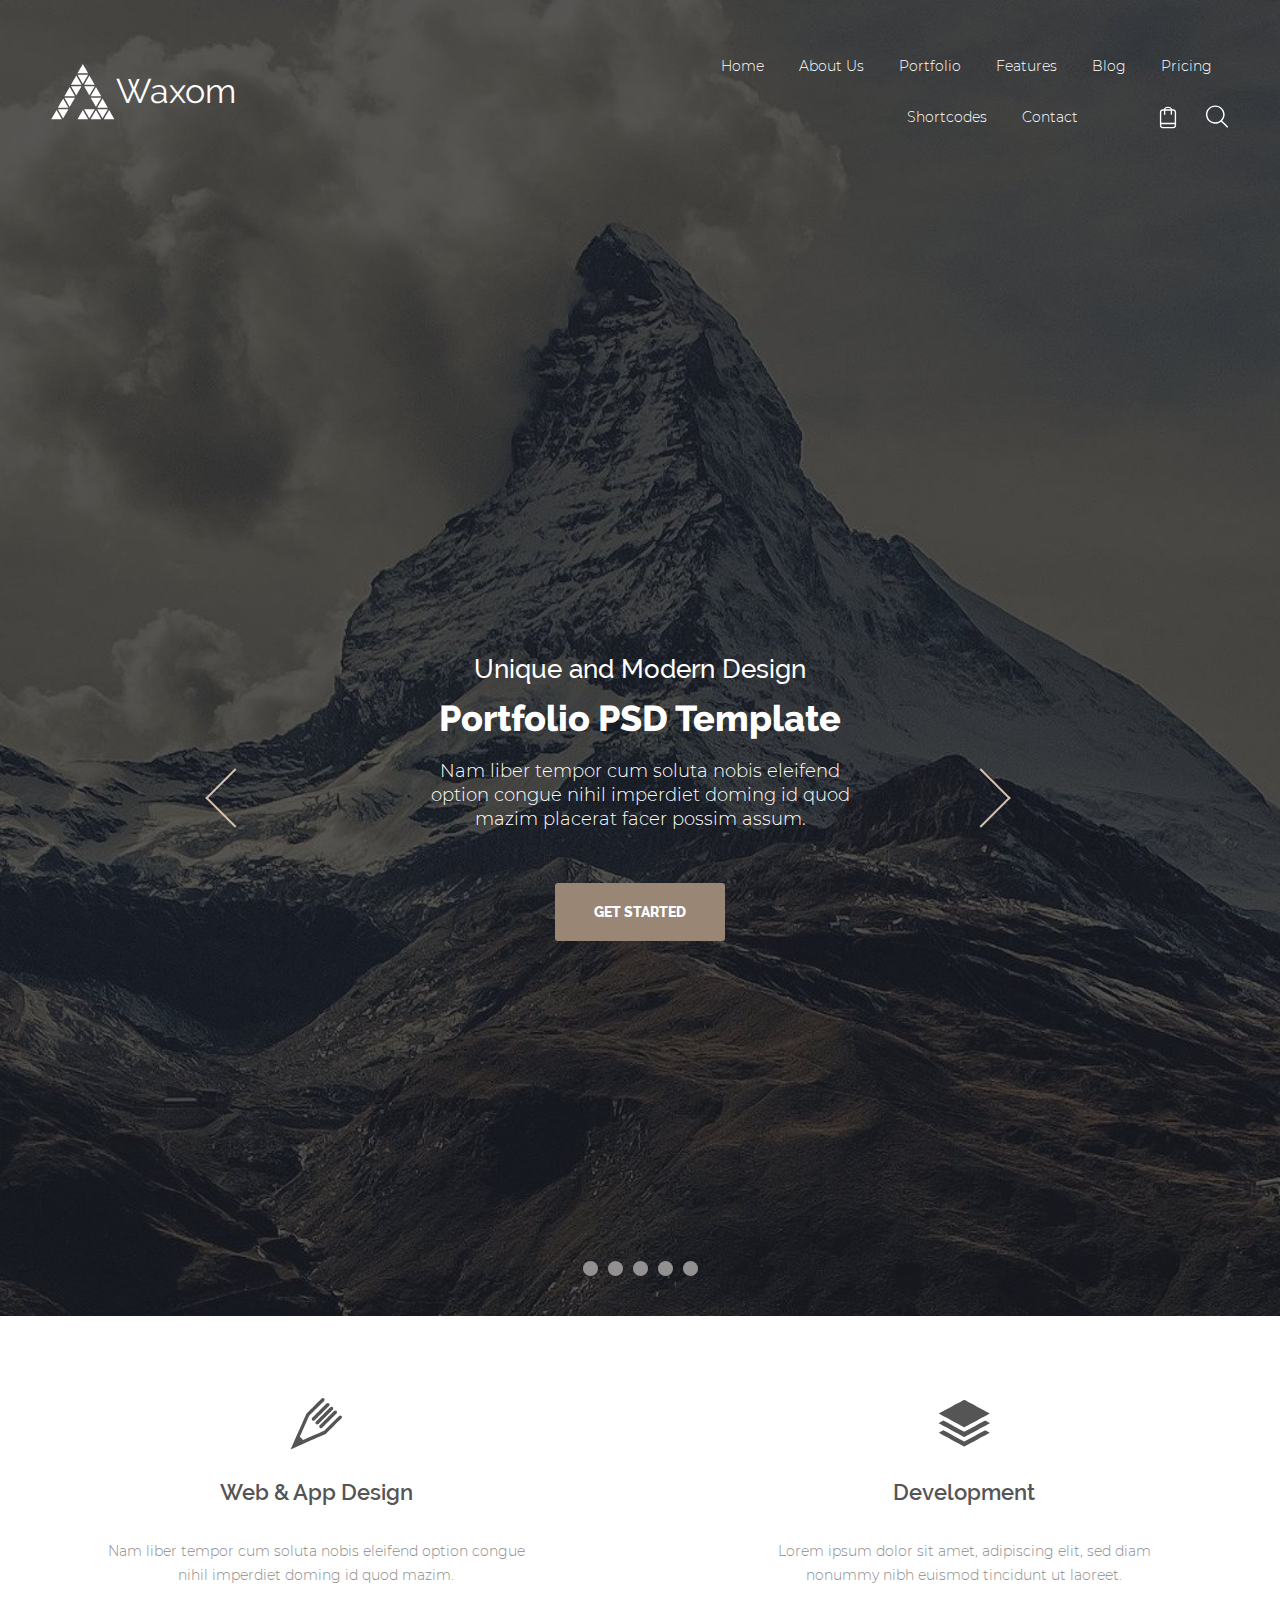
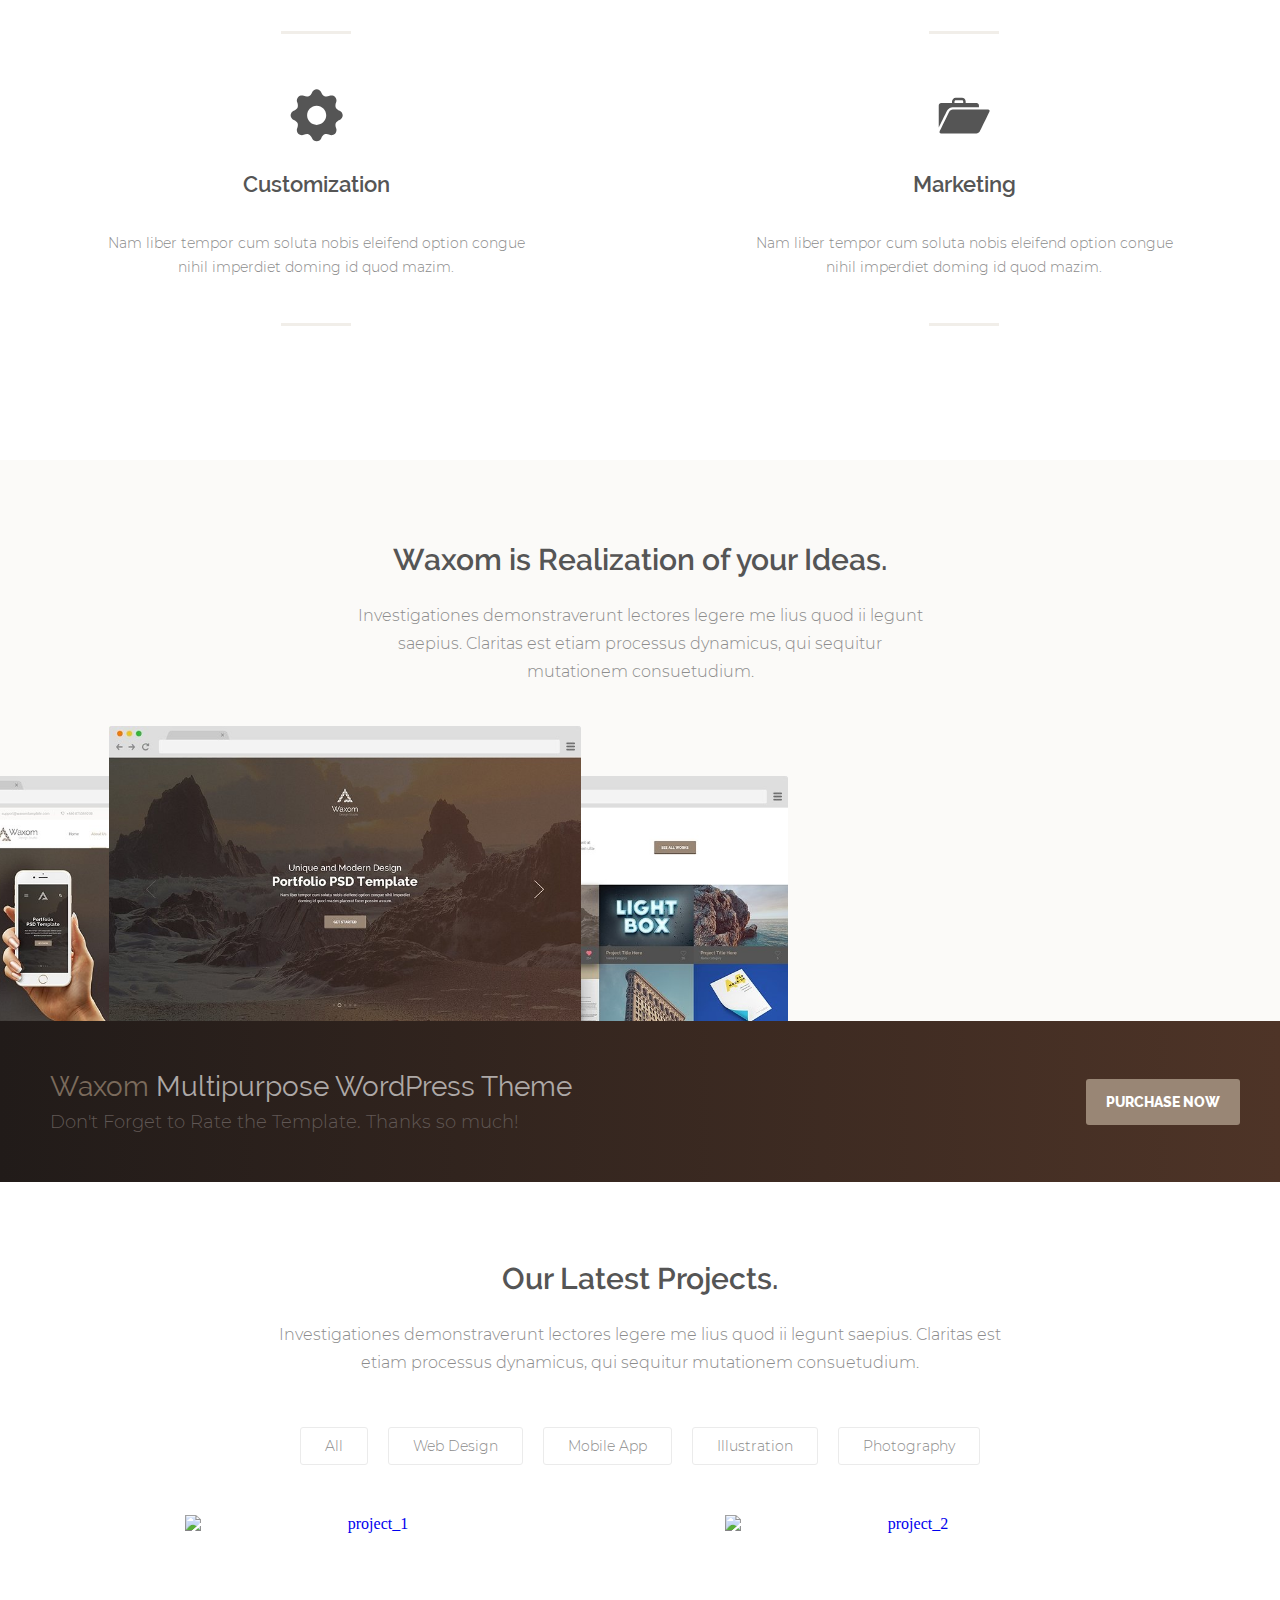
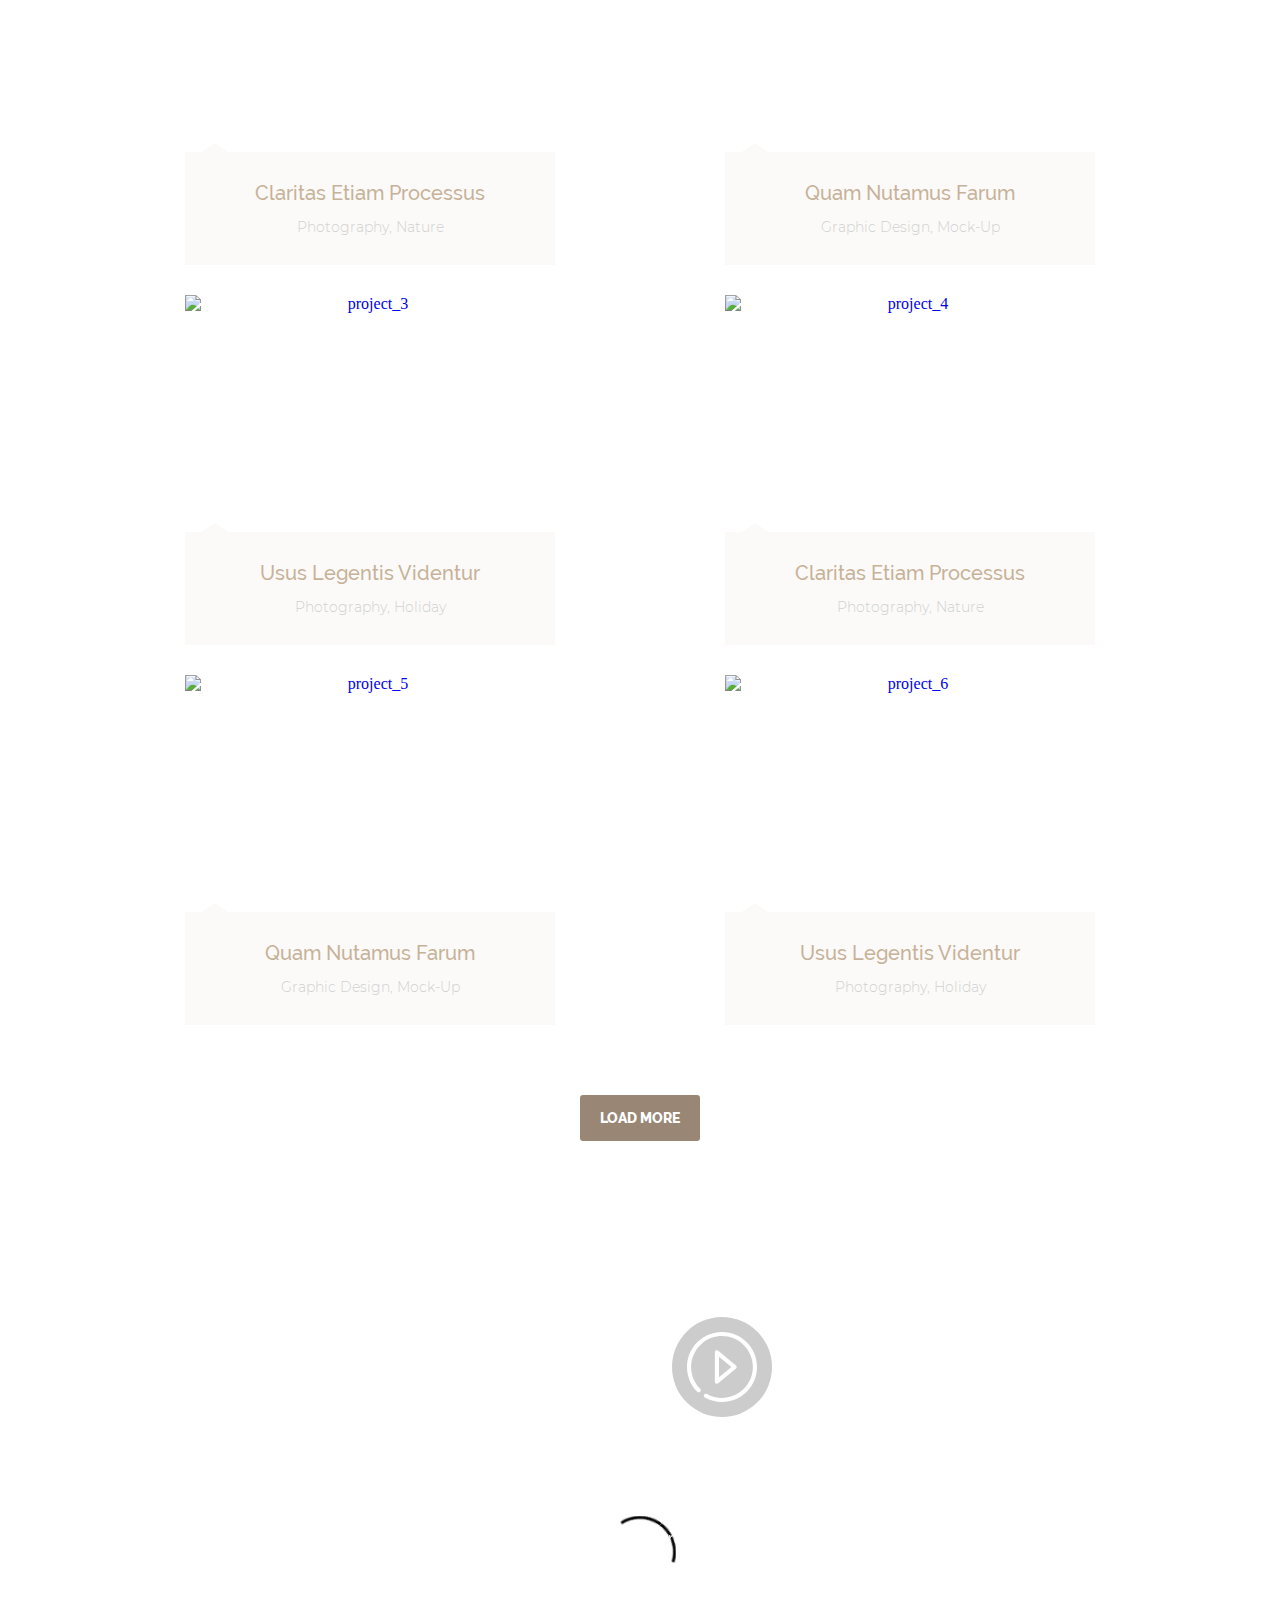
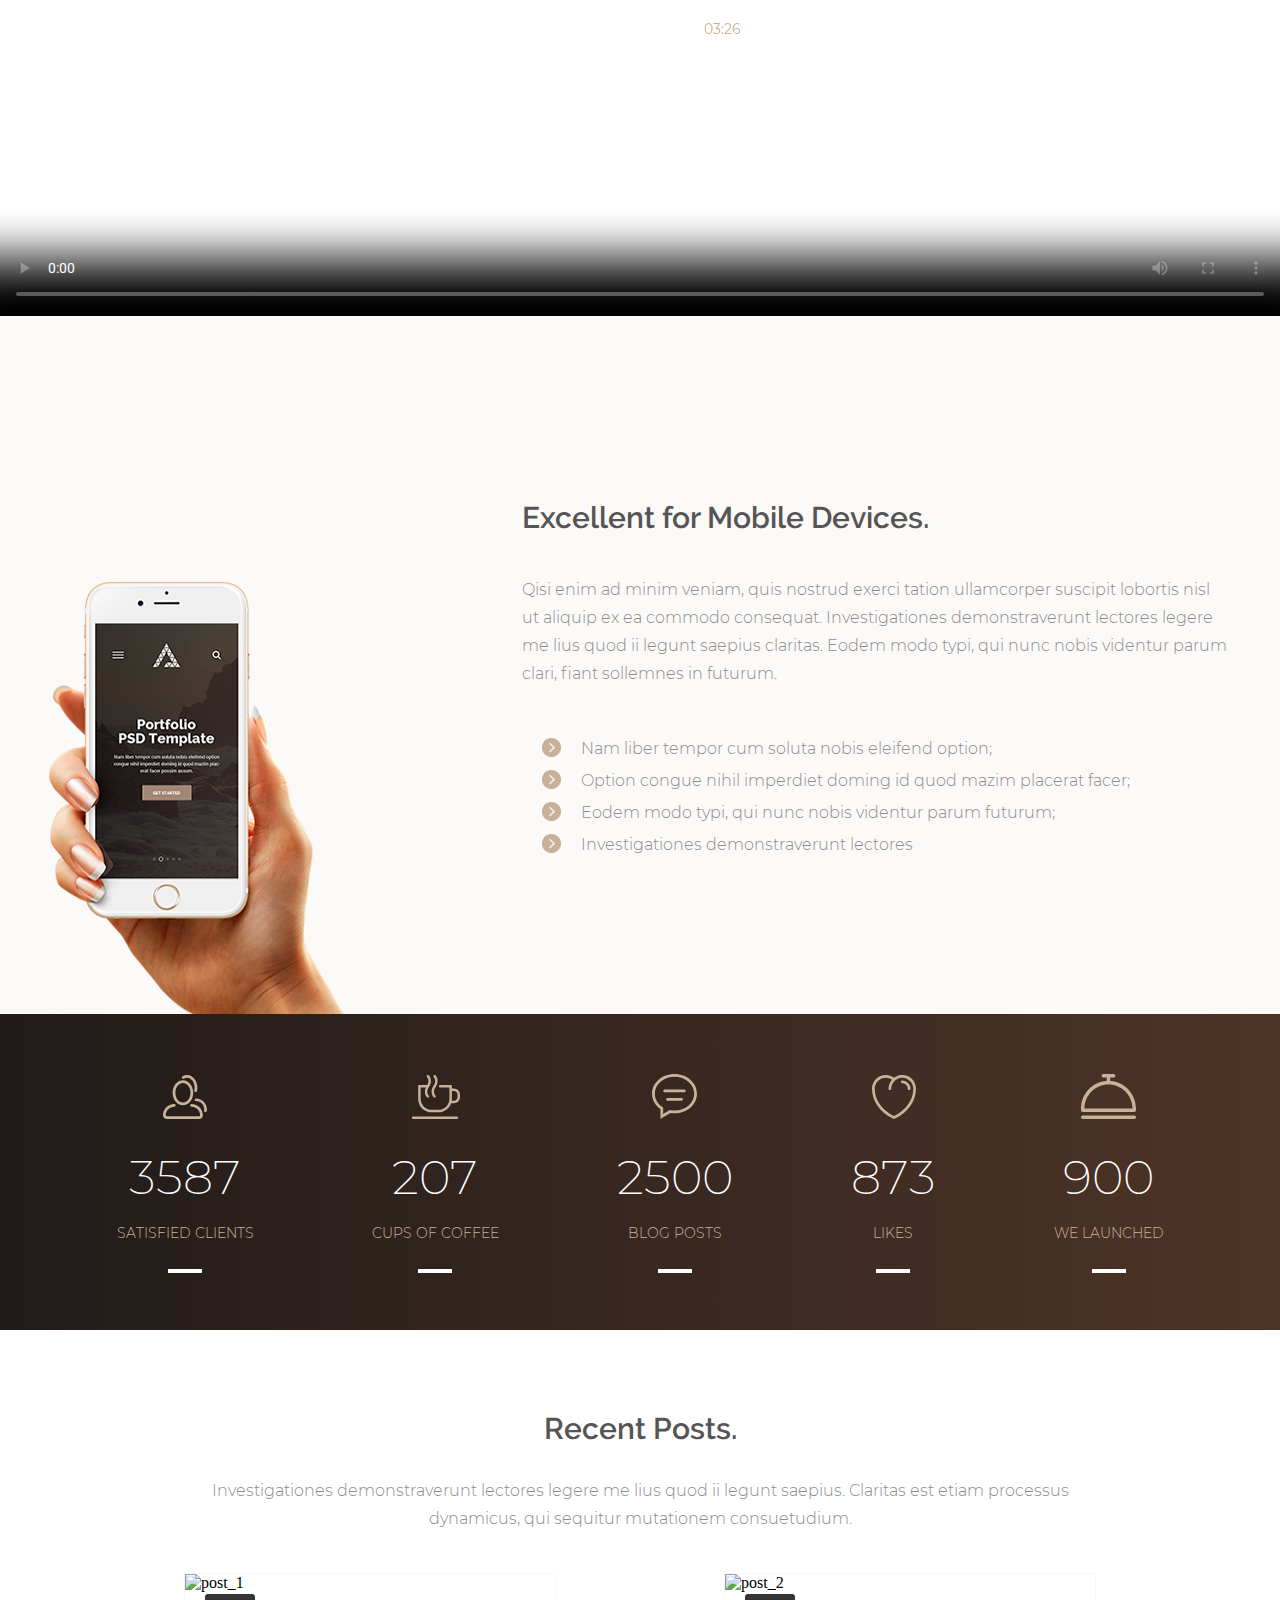
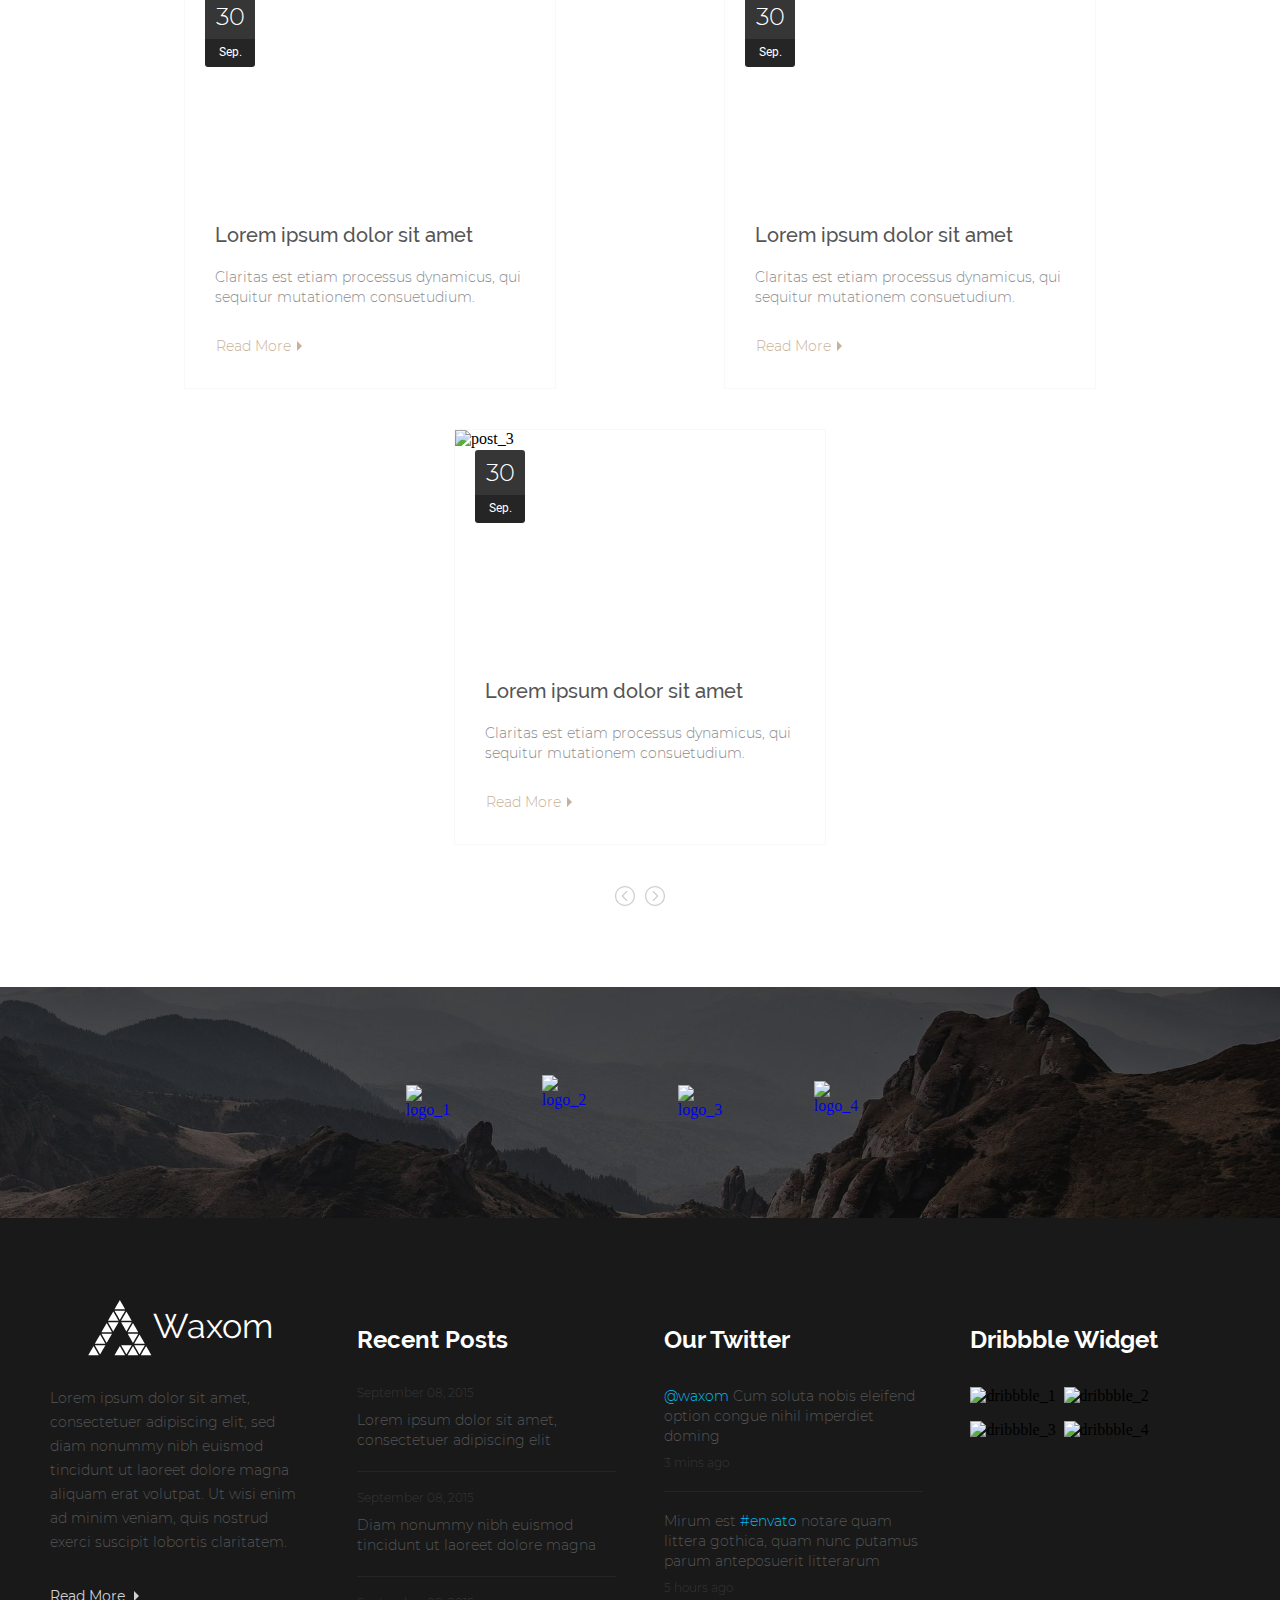
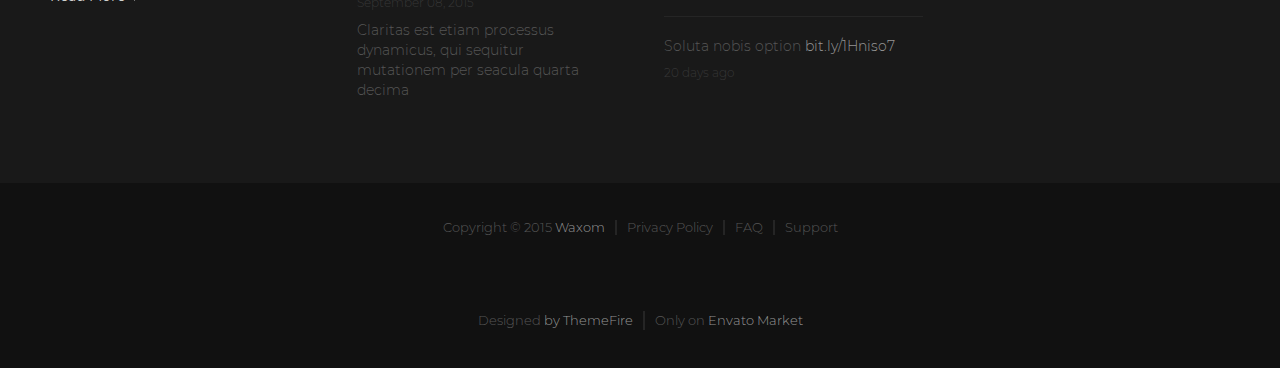
==== commit 0f52896d: "hw_08" ====
--- a/final_project/index.html
+++ b/final_project/index.html
@@ -22,9 +22,9 @@
             </a>
             <nav class="header_inner_menu">
                 <label for="menu_burger" class="header_inner_menu_burger_button">
-                    <span></span>
-                    <span></span>
-                    <span></span>
+                    <span class="header_inner_menu_burger_button_line line_top"></span>
+                    <span class="header_inner_menu_burger_button_line"></span>
+                    <span class="header_inner_menu_burger_button_line line_bottom"></span>
                 </label>
                 <input id="menu_burger" class="header_inner_menu_burger" type="checkbox">
                 <a href="index.html" class="header_inner_menu_item">Home</a>
--- a/final_project/css/style.css
+++ b/final_project/css/style.css
@@ -241,7 +241,9 @@
   -webkit-box-align: center;
       -ms-flex-align: center;
           align-items: center;
-  width: 1920px;
+  max-width: 1920px;
+  width: 100%;
+  min-width: 300px;
   margin: 300px auto 0 ;
 }
 .carusel_info {
@@ -1692,6 +1694,36 @@
   padding-right: 0;
 }
 @media (max-width: 1370px) {
+  .header_inner {
+    padding: 0 50px;
+  }
+  .header_inner_menu {
+    -ms-flex-wrap: wrap;
+        flex-wrap: wrap;
+  }
+  .header_inner_menu_item {
+    margin: 3%;
+  }
+  .carusel_inner {
+    margin: 40% auto 0;
+  }
+  .carusel_subtitle {
+    font-size: 26px;
+  }
+  .carusel_title {
+    font-size: 36px;
+  }
+  .carusel_text {
+    max-width: 640px;
+    width: 70%;
+    font-size: 18px;
+  }
+  .carusel .btn_left {
+    margin: 0 5% 0 0;
+  }
+  .carusel .btn_right {
+    margin: 0 5% 0 0;
+  }
   .servises {
     padding: 0 100px;
   }
@@ -1711,7 +1743,7 @@
     max-width: 770px;
     width: 50%;
     min-width: 200px;
-    margin: 0 auto 5%;
+    margin: 0 5%;
   }
   .realization .screen_left {
     left: -35%;
@@ -1905,15 +1937,29 @@
     width: 50px;
     height: 50px;
     outline: 1px solid black;
-    background-image: url('https://cdn3.iconfinder.com/data/icons/mobile-friendly-ui/100/menu-128.png');
-    background-size: 100%;
-    background-repeat: no-repeat;
-    background-position: 0 0;
     background-color: #fff;
+    opacity: 0.3;
+    position: relative;
   }
   .header_inner_menu_burger:checked ~ .header_inner_menu_item {
     height: auto;
     visibility: visible;
+  }
+  .header_inner_menu_burger_button_line {
+    display: block;
+    width: 30px;
+    height: 2px;
+    background-color: black;
+    margin: 0 auto;
+    position: absolute;
+    top: 25px;
+    left: 10px;
+  }
+  .line_top {
+    top: 17px;
+  }
+  .line_bottom {
+    top: 32px;
   }
   .header_inner_menu_cart,
   .header_inner_search,
@@ -1952,12 +1998,15 @@
         -ms-flex-direction: column;
             flex-direction: column;
     position: inherit;
+    -webkit-box-align: center;
+        -ms-flex-align: center;
+            align-items: center;
   }
   .realization .screen_right,
   .realization .screen_center,
   .realization .screen_left {
     position: inherit;
-    margin: 10px 0;
+    margin: 3% auto;
     max-width: 576px;
     width: 80%;
     height: auto;
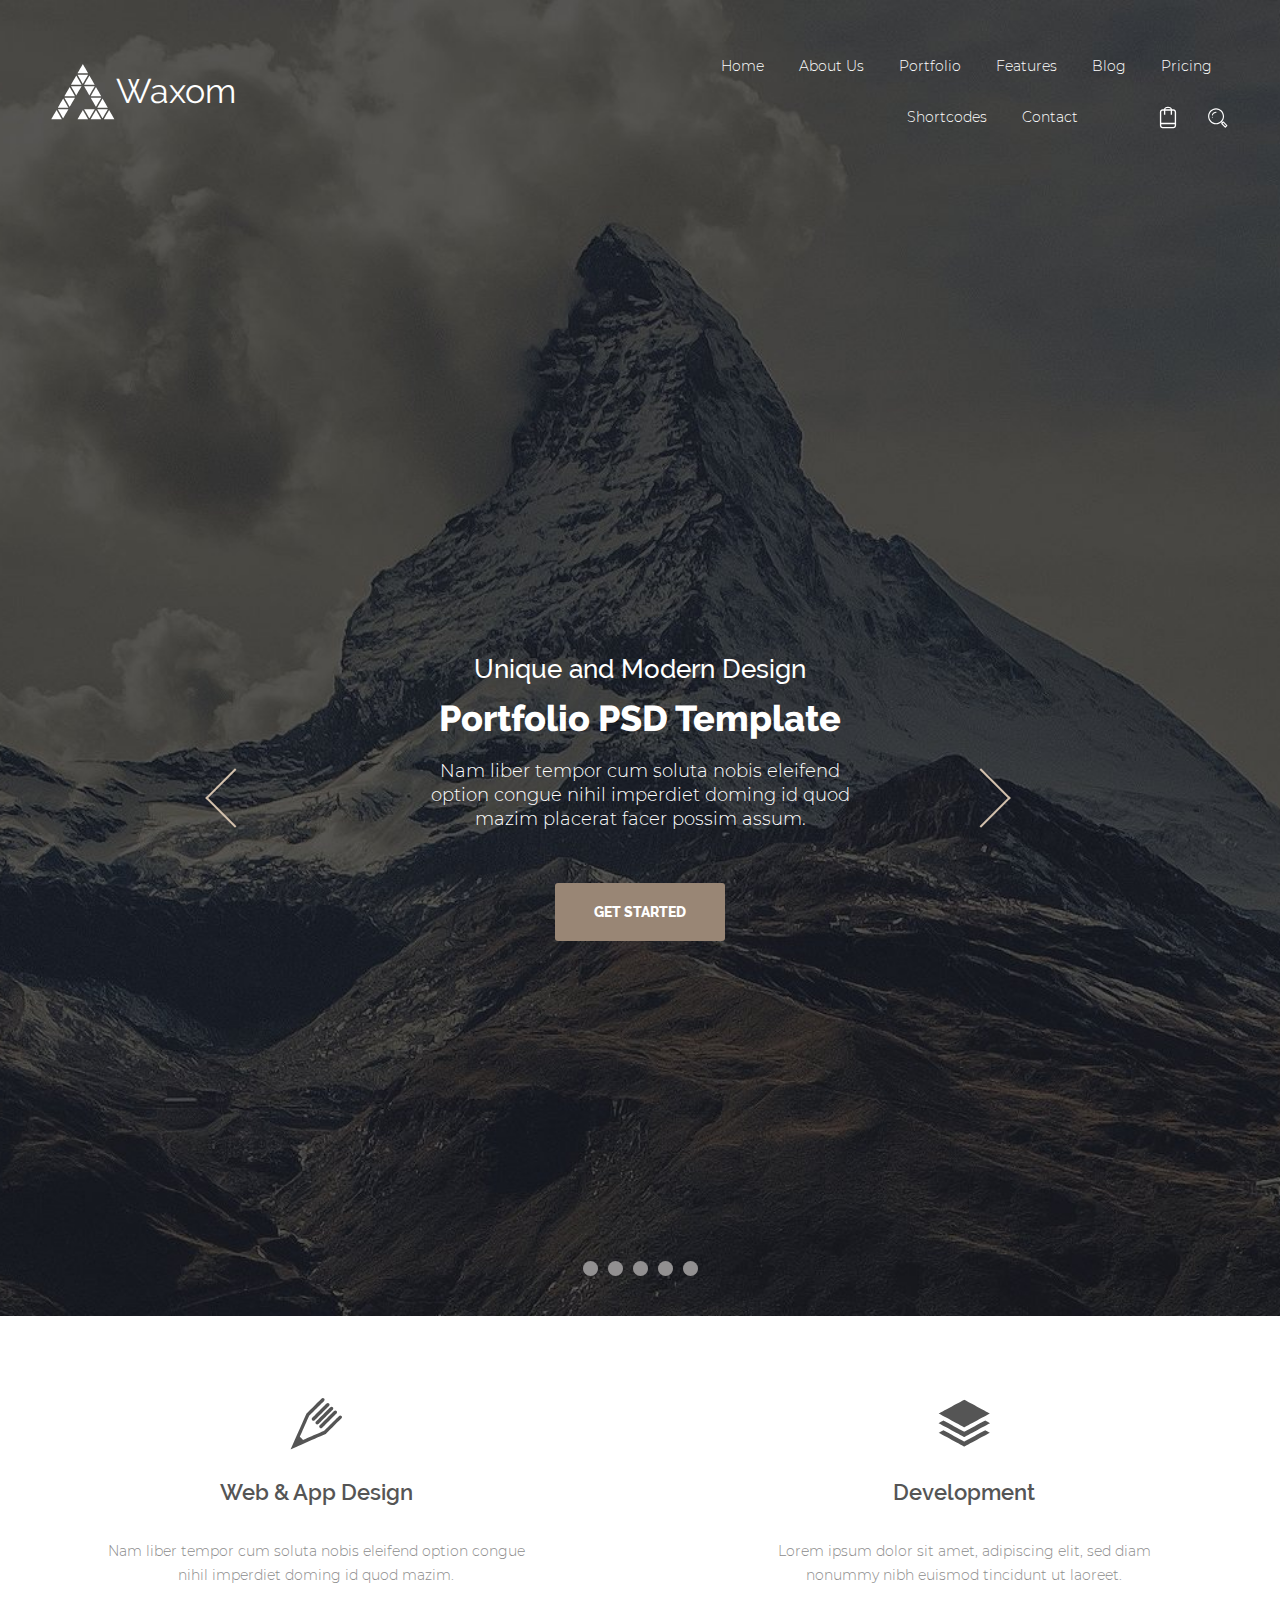
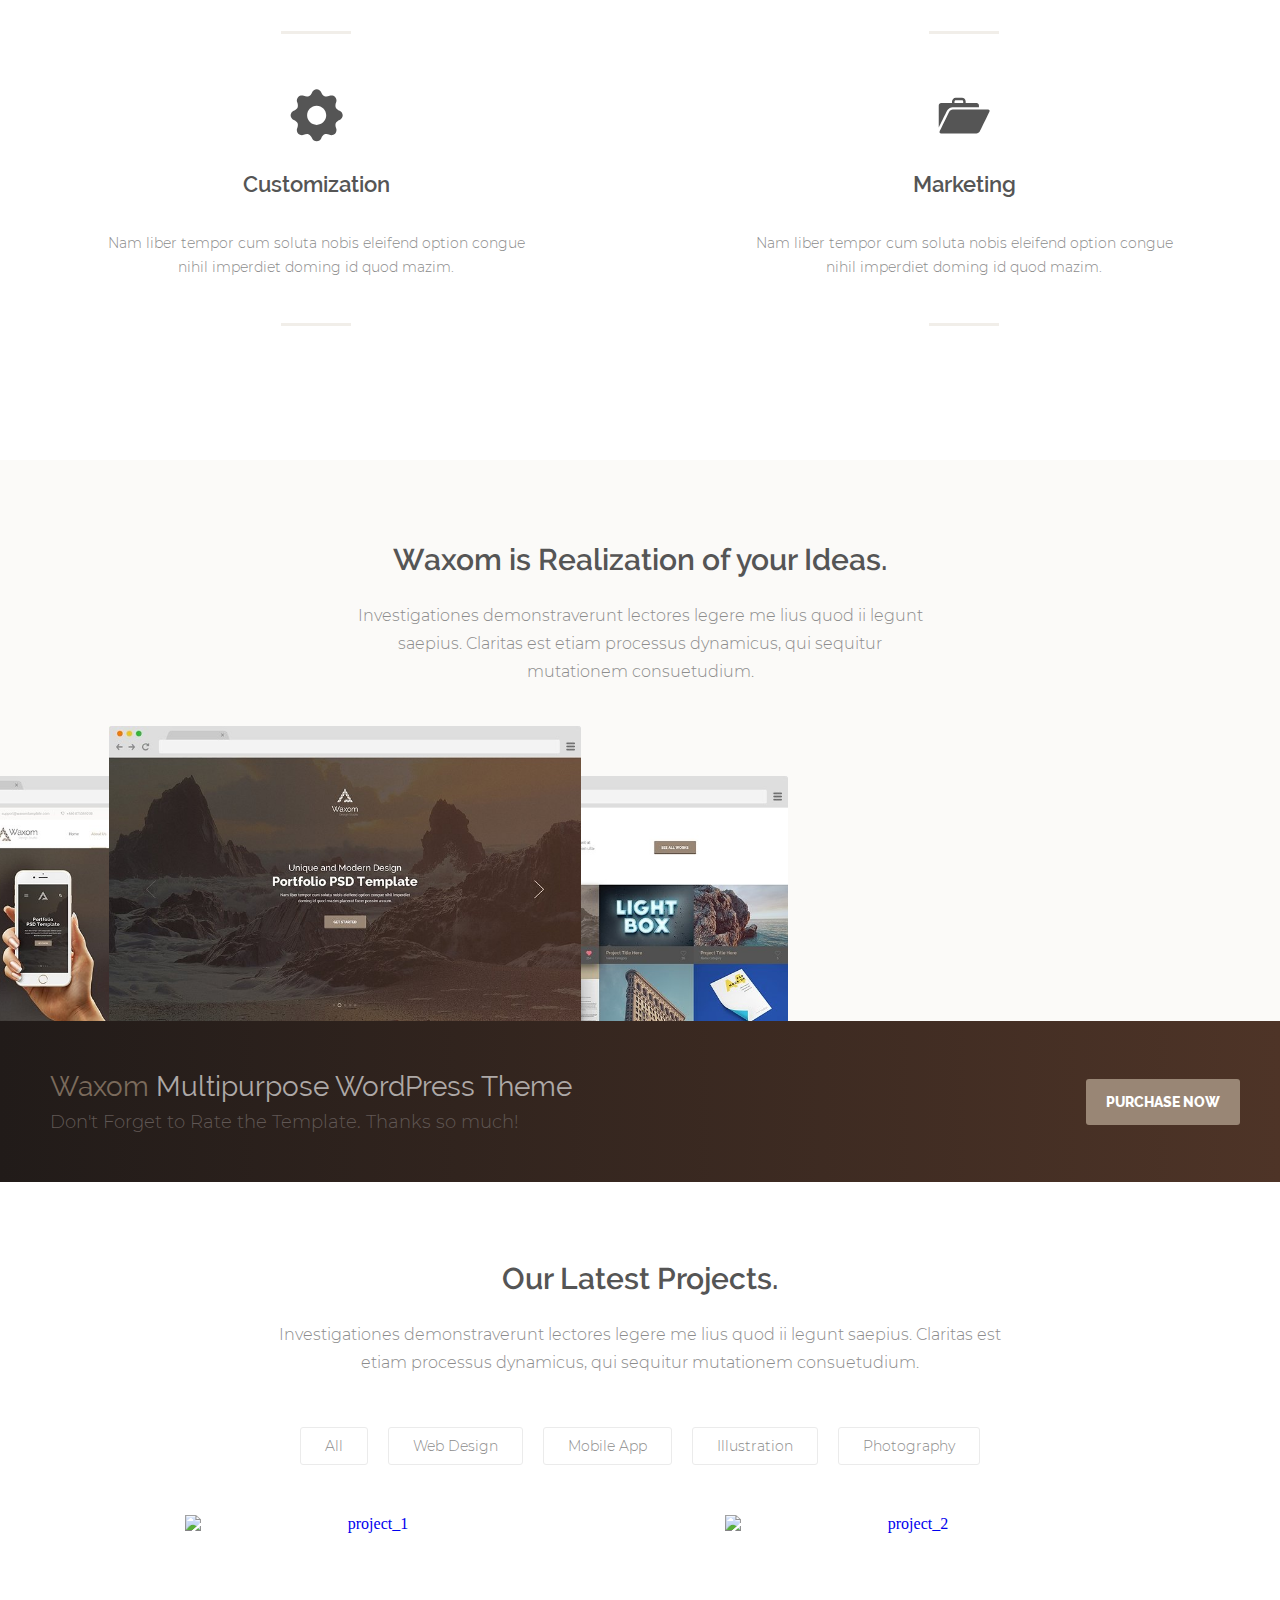
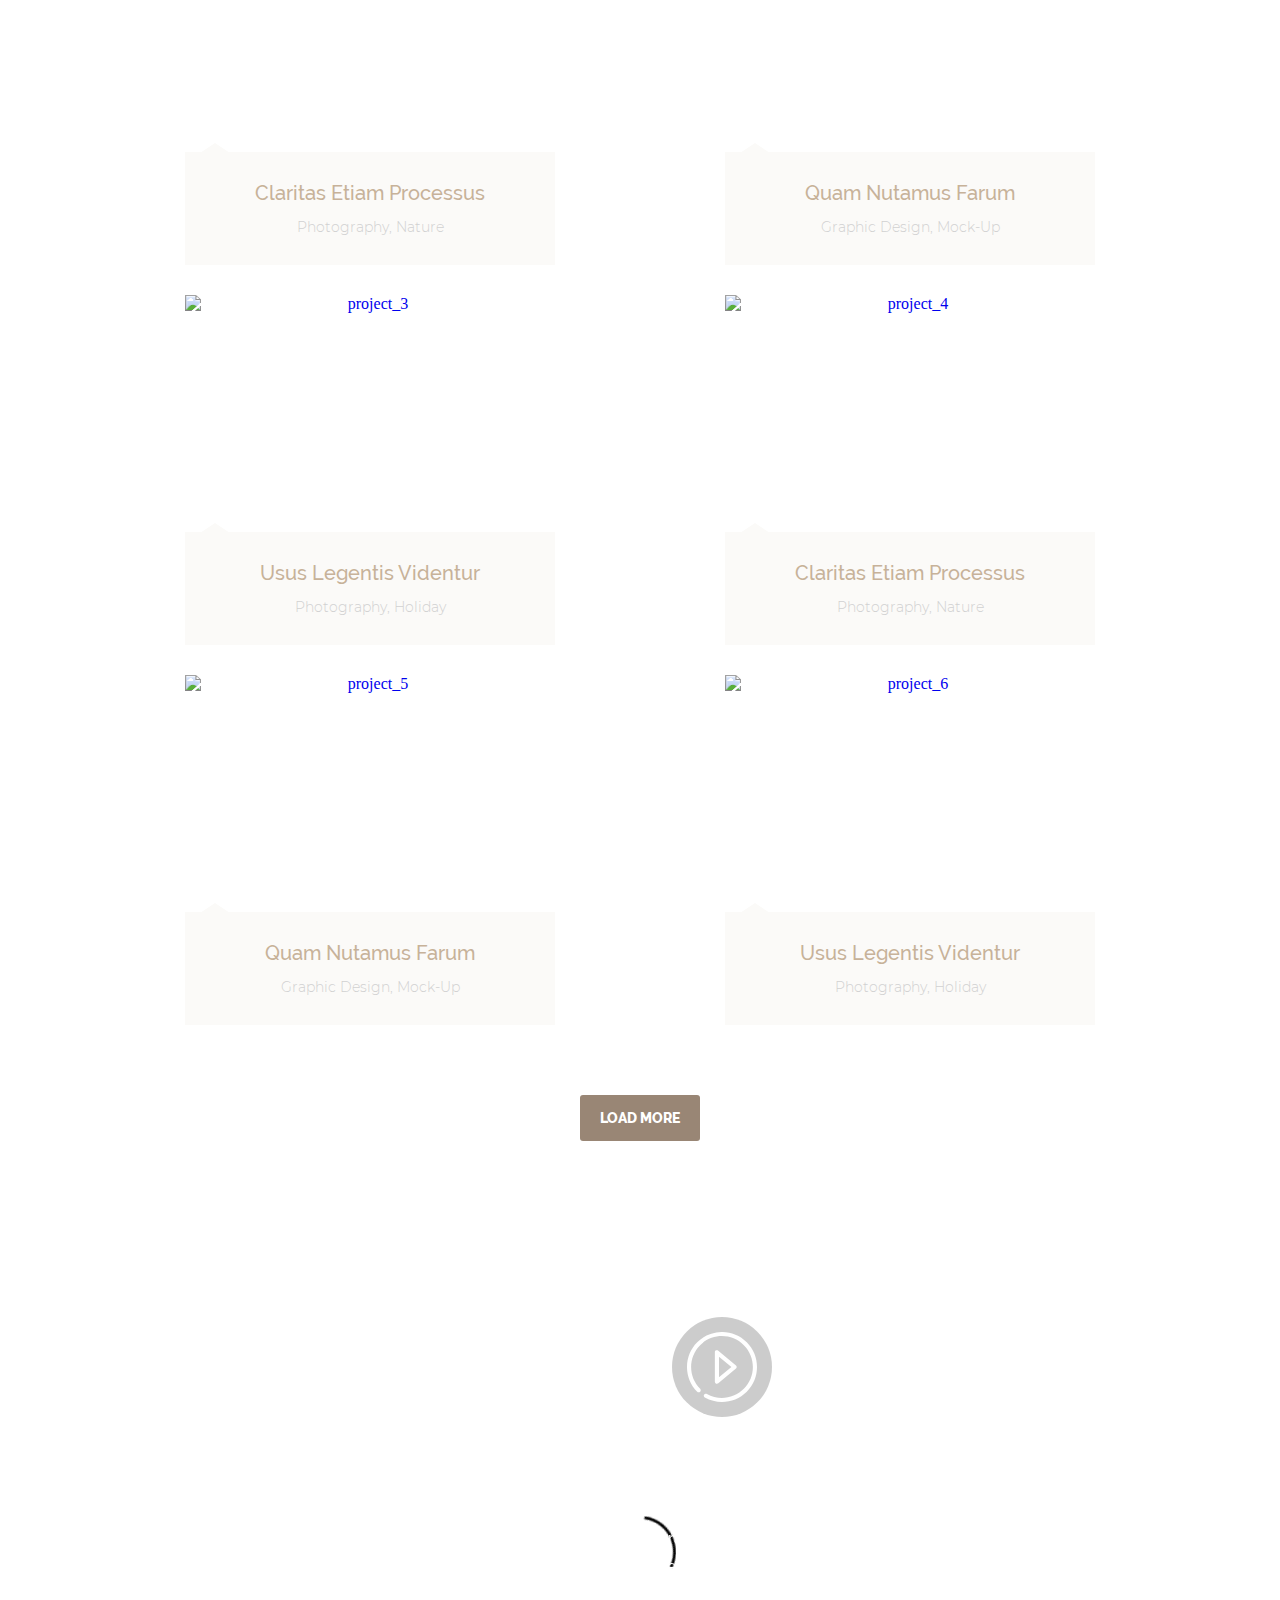
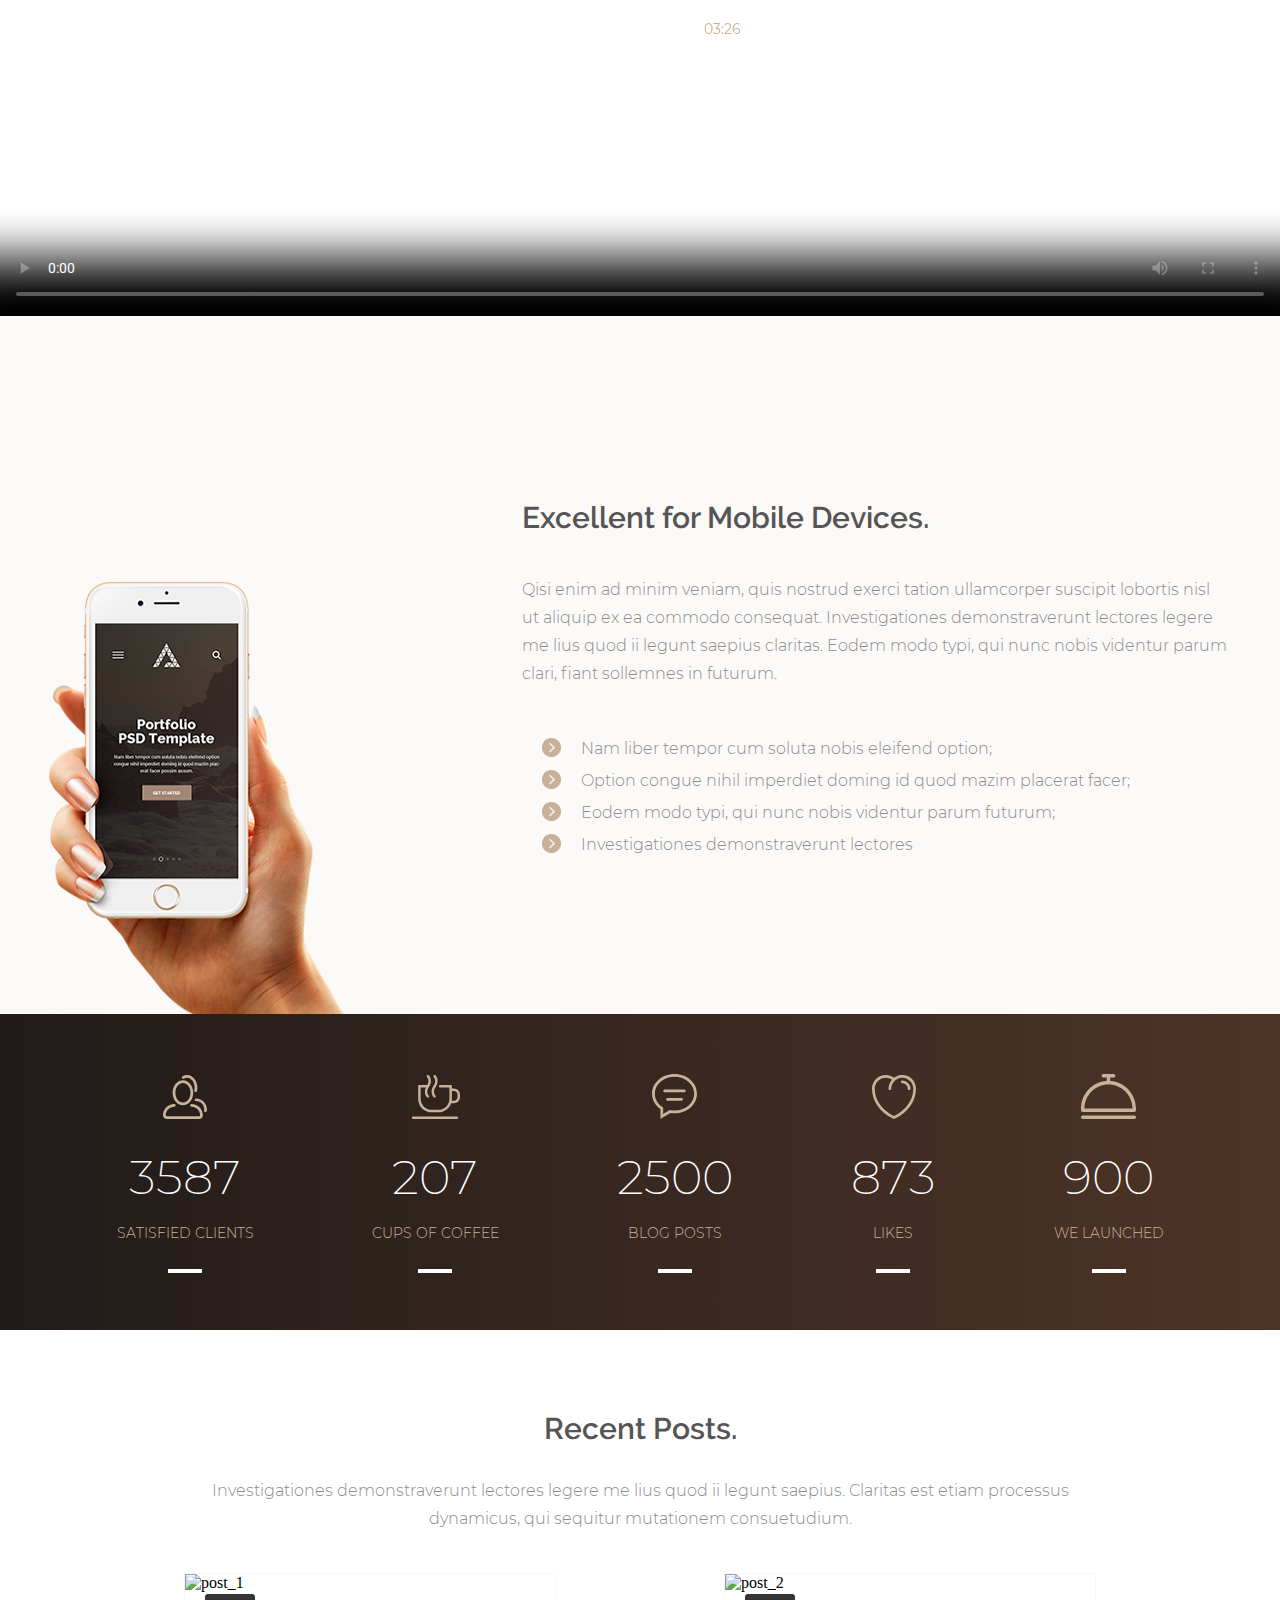
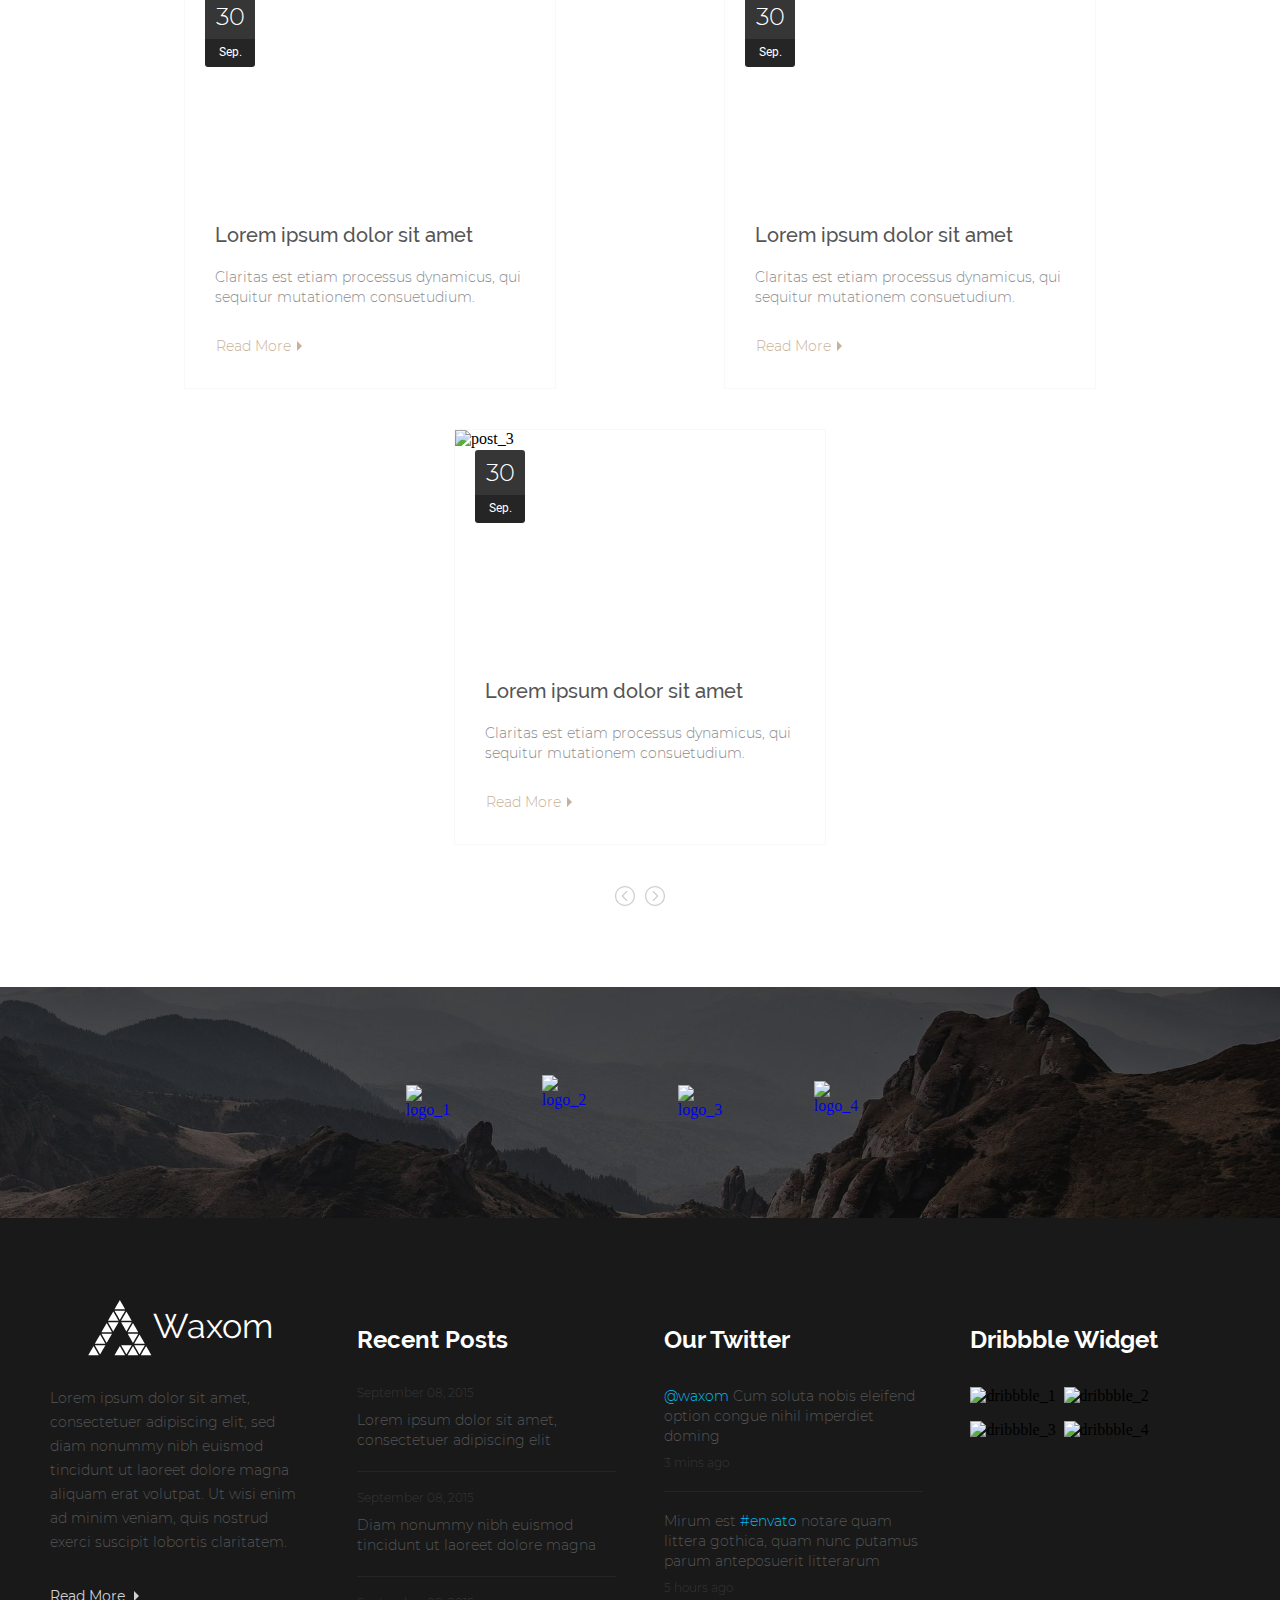
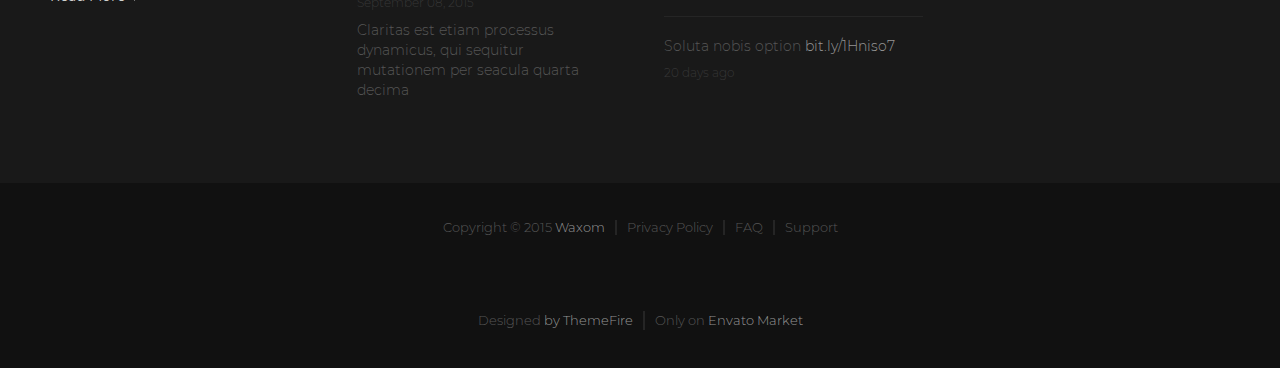
==== commit 958cee20: "hw_08" ====
--- a/final_project/index.html
+++ b/final_project/index.html
@@ -38,8 +38,16 @@
                 <button class="header_inner_menu_cart"></button>
                 
                 <form class="header_inner_search" action="search" method="get">
-                    <label class="header_inner_search_label" for="search"></label>
-                    <input class="header_inner_search_field" type="search">
+                    <label class="header_inner_search_label" for="search">
+                        <svg class="header_inner_search_label_svg"
+                        xmlns="http://www.w3.org/2000/svg" 
+                        viewBox="0 0 128 128" 
+                        width="64" 
+                        height="64">    
+                        <path d="M 56.599609 21.599609 C 34.099609 21.599609 15.800781 40.100781 15.800781 62.800781 C 15.800781 85.600781 34.099609 104 56.599609 104 C 66.899609 104 76.3 100.09922 83.5 93.699219 L 85.800781 96 L 83.699219 98.199219 C 82.499219 99.399219 82.499219 101.3 83.699219 102.5 L 101.69922 120.69922 C 102.29922 121.29922 103.00078 121.59961 103.80078 121.59961 C 104.60078 121.59961 105.40039 121.29922 105.90039 120.69922 L 113.90039 112.59961 C 115.00039 111.39961 115.00078 109.50039 113.80078 108.40039 L 95.800781 90.199219 C 95.200781 89.599219 94.499219 89.300781 93.699219 89.300781 C 92.899219 89.300781 92.099609 89.599219 91.599609 90.199219 L 89.5 92.400391 L 87.199219 90 C 93.499219 82.7 97.400391 73.200781 97.400391 62.800781 C 97.400391 40.100781 79.099609 21.599609 56.599609 21.599609 z M 56.599609 27.699219 C 75.799609 27.699219 91.400391 43.500391 91.400391 62.900391 C 91.400391 82.300391 75.799609 98 56.599609 98 C 37.399609 98 21.800781 82.300391 21.800781 62.900391 C 21.800781 43.500391 37.399609 27.699219 56.599609 27.699219 z M 56.699219 40.199219 C 47.199219 40.199219 38.7 46.300781 35.5 55.300781 C 35 56.600781 35.699609 58.199609 37.099609 58.599609 C 37.399609 58.699609 37.7 58.800781 38 58.800781 C 39.1 58.800781 40.1 58.1 40.5 57 C 42.9 50.1 49.499219 45.400391 56.699219 45.400391 C 58.099219 45.400391 59.300781 44.200781 59.300781 42.800781 C 59.300781 41.400781 58.099219 40.199219 56.699219 40.199219 z M 37.699219 64.900391 C 36.299219 64.900391 35.099609 66 35.099609 67.5 L 35.099609 67.900391 C 35.199609 69.300391 36.300781 70.5 37.800781 70.5 C 39.200781 70.5 40.400391 69.300391 40.400391 67.900391 L 40.400391 67.599609 C 40.400391 66.099609 39.300781 64.900391 37.800781 64.900391 L 37.699219 64.900391 z M 93.800781 96.599609 L 107.59961 110.59961 L 103.80078 114.40039 L 90 100.40039 L 93.800781 96.599609 z"/>
+                        </svg>
+                    </label>
+                    <input class="header_inner_search_input" id="search" type="search">
                 </form>                
                               
             </nav>
--- a/final_project/css/style.css
+++ b/final_project/css/style.css
@@ -165,14 +165,10 @@
   display: block;
   width: 100%;
   height: 100%;
-  background-image: url(../img/icon_search.svg);
-  background-position: center;
-  background-repeat: no-repeat;
-  background-size: cover;
+  cursor: pointer;
   background-color: transparent;
-  cursor: pointer;
-}
-.header_inner .header_inner_search_field {
+}
+.header_inner .header_inner_search_input {
   width: 0;
   min-height: 0;
   padding: 5px;
@@ -183,14 +179,19 @@
   border: 2px solid transparent;
   position: absolute;
   top: 40px;
-  left: -119px;
+  left: -126px;
+  opacity: 0.7;
   color: #fff;
   font-size: 16px;
   font-family: Arial;
   text-transform: capitalize;
 }
-.header_inner .header_inner_search_field:focus {
-  display: block;
+.header_inner .header_inner_search_label_svg {
+  width: 100%;
+  height: 100%;
+  fill: #fff;
+}
+.header_inner .header_inner_search_input:focus {
   width: 150px;
   min-height: 20px;
   -webkit-transition: width 1s ease;
